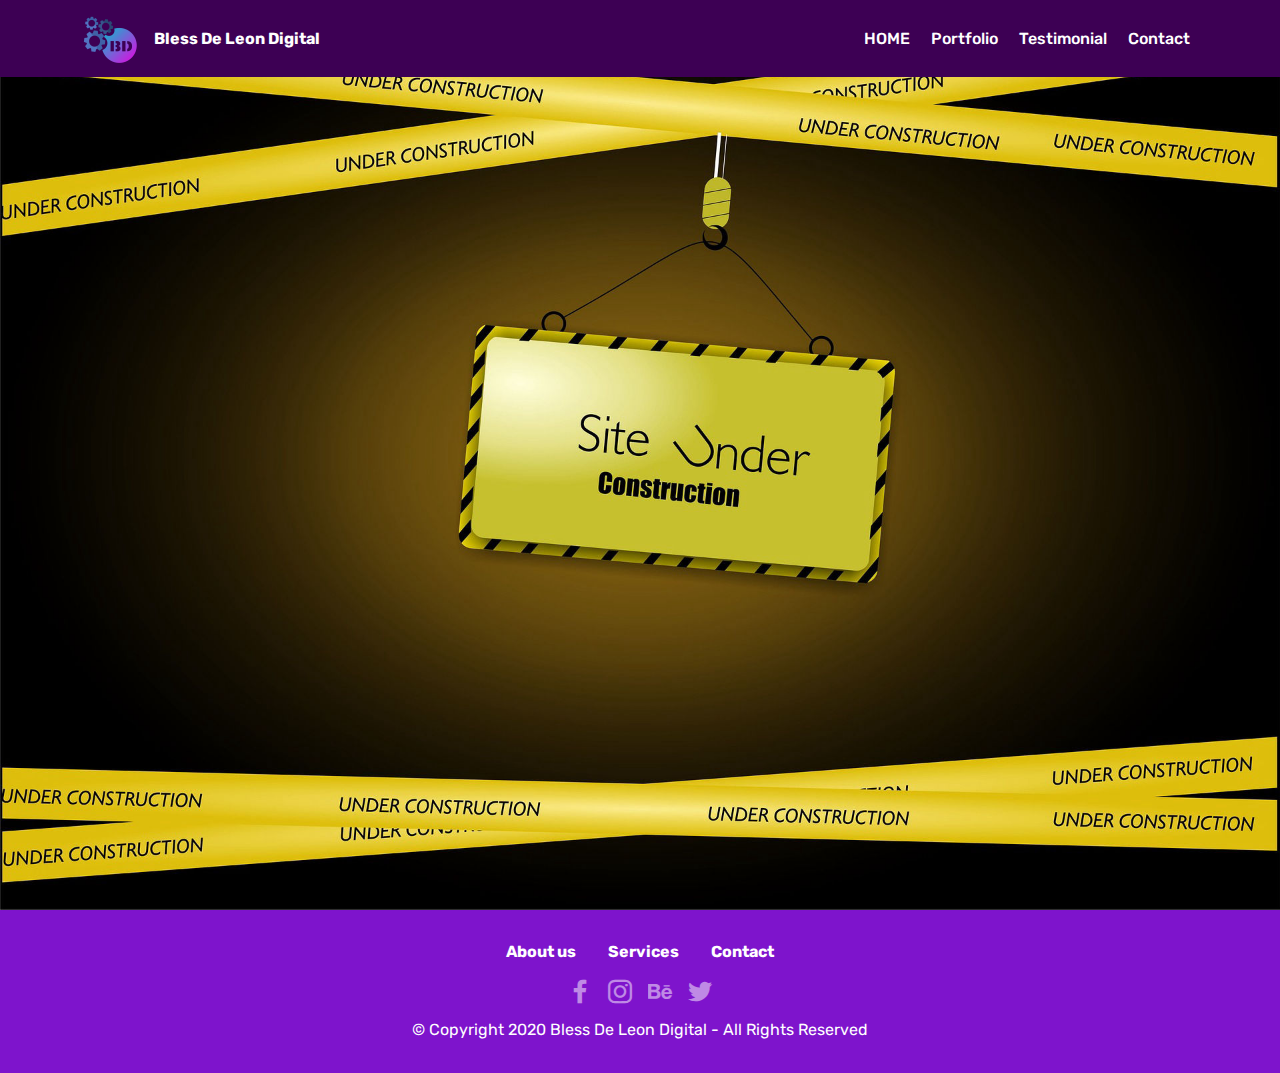
==== page1.html @ befde5fe "create github pages" ====
<!DOCTYPE html>
<html  >
<head>
  <!-- Site made with Mobirise Website Builder v4.12.4, https://mobirise.com -->
  <meta charset="UTF-8">
  <meta http-equiv="X-UA-Compatible" content="IE=edge">
  <meta name="generator" content="Mobirise v4.12.4, mobirise.com">
  <meta name="viewport" content="width=device-width, initial-scale=1, minimum-scale=1">
  <link rel="shortcut icon" href="assets/images/bd-removebg-preview-122x122.png" type="image/x-icon">
  <meta name="description" content="Website Builder Description">
  
  
  <title>Portfolio</title>
  <link rel="stylesheet" href="assets/web/assets/mobirise-icons/mobirise-icons.css">
  <link rel="stylesheet" href="assets/bootstrap/css/bootstrap.min.css">
  <link rel="stylesheet" href="assets/bootstrap/css/bootstrap-grid.min.css">
  <link rel="stylesheet" href="assets/bootstrap/css/bootstrap-reboot.min.css">
  <link rel="stylesheet" href="assets/tether/tether.min.css">
  <link rel="stylesheet" href="assets/dropdown/css/style.css">
  <link rel="stylesheet" href="assets/socicon/css/styles.css">
  <link rel="stylesheet" href="assets/theme/css/style.css">
  <link rel="preload" as="style" href="assets/mobirise/css/mbr-additional.css"><link rel="stylesheet" href="assets/mobirise/css/mbr-additional.css" type="text/css">
  
  
  
</head>
<body>
  <section class="menu cid-sbo96XzSv0" once="menu" id="menu2-g">

    

    <nav class="navbar navbar-expand beta-menu navbar-dropdown align-items-center navbar-fixed-top navbar-toggleable-sm">
        <button class="navbar-toggler navbar-toggler-right" type="button" data-toggle="collapse" data-target="#navbarSupportedContent" aria-controls="navbarSupportedContent" aria-expanded="false" aria-label="Toggle navigation">
            <div class="hamburger">
                <span></span>
                <span></span>
                <span></span>
                <span></span>
            </div>
        </button>
        <div class="menu-logo">
            <div class="navbar-brand">
                <span class="navbar-logo">
                    <a href="index.html">
                        <img src="assets/images/bd-removebg-preview-122x122.png" alt="Mobirise" title="" style="height: 3.8rem;">
                    </a>
                </span>
                <span class="navbar-caption-wrap"><a class="navbar-caption text-white display-4" href="index.html">
                        Bless De Leon Digital</a></span>
            </div>
        </div>
        <div class="collapse navbar-collapse" id="navbarSupportedContent">
            <ul class="navbar-nav nav-dropdown nav-right" data-app-modern-menu="true"><li class="nav-item">
                    <a class="nav-link link text-white display-4" href="index.html">
                        HOME<br></a>
                </li>
                <li class="nav-item"><a class="nav-link link text-white display-4" href="page1.html">
                        Portfolio             </a></li><li class="nav-item"><a class="nav-link link text-white display-4" href="page2.html">
                        Testimonial</a></li><li class="nav-item"><a class="nav-link link text-white display-4" href="index.html#contacts3-8">
                        Contact</a></li></ul>
            
        </div>
    </nav>
</section>

<section class="engine"><a href="https://mobirise.info/p">site templates free download</a></section><section class="cid-sbLqzYF6qo" id="image2-k">

    

    <figure class="mbr-figure">
        <div class="image-block" style="width: 100%;">
            <img src="assets/images/mbr-1920x1365.jpg" alt="Mobirise" title="">
            
        </div>
    </figure>
</section>

<section once="footers" class="cid-sbAxLrMV0X" id="footer7-h">

    

    

    <div class="container">
        <div class="media-container-row align-center mbr-white">
            <div class="row row-links">
                <ul class="foot-menu">
                    
                    
                    
                    
                    
                <li class="foot-menu-item mbr-fonts-style display-7">
                        <a class="text-white mbr-bold" href="#" target="_blank">About us</a>
                    </li><li class="foot-menu-item mbr-fonts-style display-7"><strong>Services</strong></li><li class="foot-menu-item mbr-fonts-style display-7"><strong>Contact</strong></li></ul>
            </div>
            <div class="row social-row">
                <div class="social-list align-right pb-2">
                    
                    
                    
                    
                    
                                    <div class="soc-item">
                        <a href="https://twitter.com/mobirise" target="_blank">
                            <span class="mbr-iconfont mbr-iconfont-social socicon-facebook socicon"></span>
                        </a>
                    </div><div class="soc-item">
                        <a href="https://www.facebook.com/pages/Mobirise/1616226671953247" target="_blank">
                            <span class="mbr-iconfont mbr-iconfont-social socicon-instagram socicon"></span>
                        </a>
                    </div><div class="soc-item">
                        <a href="https://www.youtube.com/c/mobirise" target="_blank">
                            <span class="mbr-iconfont mbr-iconfont-social socicon-behance socicon"></span>
                        </a>
                    </div><div class="soc-item">
                        <a href="https://instagram.com/mobirise" target="_blank">
                            <span class="mbr-iconfont mbr-iconfont-social socicon-twitter socicon"></span>
                        </a>
                    </div></div>
            </div>
            <div class="row row-copirayt">
                <p class="mbr-text mb-0 mbr-fonts-style mbr-white align-center display-7">
                    © Copyright 2020 Bless De Leon Digital - All Rights Reserved
                </p>
            </div>
        </div>
    </div>
</section>


  <script src="assets/web/assets/jquery/jquery.min.js"></script>
  <script src="assets/popper/popper.min.js"></script>
  <script src="assets/bootstrap/js/bootstrap.min.js"></script>
  <script src="assets/tether/tether.min.js"></script>
  <script src="assets/smoothscroll/smooth-scroll.js"></script>
  <script src="assets/dropdown/js/nav-dropdown.js"></script>
  <script src="assets/dropdown/js/navbar-dropdown.js"></script>
  <script src="assets/touchswipe/jquery.touch-swipe.min.js"></script>
  <script src="assets/theme/js/script.js"></script>
  
  
</body>
</html>
---- assets/web/assets/mobirise-icons/mobirise-icons.css ----
@font-face {
  font-family: 'MobiriseIcons';
  src:  url('mobirise-icons.eot?spat4u');
  src:  url('mobirise-icons.eot?spat4u#iefix') format('embedded-opentype'),
    url('mobirise-icons.ttf?spat4u') format('truetype'),
    url('mobirise-icons.woff?spat4u') format('woff'),
    url('mobirise-icons.svg?spat4u#MobiriseIcons') format('svg');
  font-weight: normal;
  font-style: normal;
  font-display: swap;
}

[class^="mbri-"], [class*=" mbri-"] {
  /* use !important to prevent issues with browser extensions that change fonts */
  font-family: MobiriseIcons !important;
  speak: none;
  font-style: normal;
  font-weight: normal;
  font-variant: normal;
  text-transform: none;
  line-height: 1;

  /* Better Font Rendering =========== */
  -webkit-font-smoothing: antialiased;
  -moz-osx-font-smoothing: grayscale;
}

.mbri-add-submenu:before {
  content: "\e900";
}
.mbri-alert:before {
  content: "\e901";
}
.mbri-align-center:before {
  content: "\e902";
}
.mbri-align-justify:before {
  content: "\e903";
}
.mbri-align-left:before {
  content: "\e904";
}
.mbri-align-right:before {
  content: "\e905";
}
.mbri-android:before {
  content: "\e906";
}
.mbri-apple:before {
  content: "\e907";
}
.mbri-arrow-down:before {
  content: "\e908";
}
.mbri-arrow-next:before {
  content: "\e909";
}
.mbri-arrow-prev:before {
  content: "\e90a";
}
.mbri-arrow-up:before {
  content: "\e90b";
}
.mbri-bold:before {
  content: "\e90c";
}
.mbri-bookmark:before {
  content: "\e90d";
}
.mbri-bootstrap:before {
  content: "\e90e";
}
.mbri-briefcase:before {
  content: "\e90f";
}
.mbri-browse:before {
  content: "\e910";
}
.mbri-bulleted-list:before {
  content: "\e911";
}
.mbri-calendar:before {
  content: "\e912";
}
.mbri-camera:before {
  content: "\e913";
}
.mbri-cart-add:before {
  content: "\e914";
}
.mbri-cart-full:before {
  content: "\e915";
}
.mbri-cash:before {
  content: "\e916";
}
.mbri-change-style:before {
  content: "\e917";
}
.mbri-chat:before {
  content: "\e918";
}
.mbri-clock:before {
  content: "\e919";
}
.mbri-close:before {
  content: "\e91a";
}
.mbri-cloud:before {
  content: "\e91b";
}
.mbri-code:before {
  content: "\e91c";
}
.mbri-contact-form:before {
  content: "\e91d";
}
.mbri-credit-card:before {
  content: "\e91e";
}
.mbri-cursor-click:before {
  content: "\e91f";
}
.mbri-cust-feedback:before {
  content: "\e920";
}
.mbri-database:before {
  content: "\e921";
}
.mbri-delivery:before {
  content: "\e922";
}
.mbri-desktop:before {
  content: "\e923";
}
.mbri-devices:before {
  content: "\e924";
}
.mbri-down:before {
  content: "\e925";
}
.mbri-download:before {
  content: "\e989";
}
.mbri-drag-n-drop:before {
  content: "\e927";
}
.mbri-drag-n-drop2:before {
  content: "\e928";
}
.mbri-edit:before {
  content: "\e929";
}
.mbri-edit2:before {
  content: "\e92a";
}
.mbri-error:before {
  content: "\e92b";
}
.mbri-extension:before {
  content: "\e92c";
}
.mbri-features:before {
  content: "\e92d";
}
.mbri-file:before {
  content: "\e92e";
}
.mbri-flag:before {
  content: "\e92f";
}
.mbri-folder:before {
  content: "\e930";
}
.mbri-gift:before {
  content: "\e931";
}
.mbri-github:before {
  content: "\e932";
}
.mbri-globe:before {
  content: "\e933";
}
.mbri-globe-2:before {
  content: "\e934";
}
.mbri-growing-chart:before {
  content: "\e935";
}
.mbri-hearth:before {
  content: "\e936";
}
.mbri-help:before {
  content: "\e937";
}
.mbri-home:before {
  content: "\e938";
}
.mbri-hot-cup:before {
  content: "\e939";
}
.mbri-idea:before {
  content: "\e93a";
}
.mbri-image-gallery:before {
  content: "\e93b";
}
.mbri-image-slider:before {
  content: "\e93c";
}
.mbri-info:before {
  content: "\e93d";
}
.mbri-italic:before {
  content: "\e93e";
}
.mbri-key:before {
  content: "\e93f";
}
.mbri-laptop:before {
  content: "\e940";
}
.mbri-layers:before {
  content: "\e941";
}
.mbri-left-right:before {
  content: "\e942";
}
.mbri-left:before {
  content: "\e943";
}
.mbri-letter:before {
  content: "\e944";
}
.mbri-like:before {
  content: "\e945";
}
.mbri-link:before {
  content: "\e946";
}
.mbri-lock:before {
  content: "\e947";
}
.mbri-login:before {
  content: "\e948";
}
.mbri-logout:before {
  content: "\e949";
}
.mbri-magic-stick:before {
  content: "\e94a";
}
.mbri-map-pin:before {
  content: "\e94b";
}
.mbri-menu:before {
  content: "\e94c";
}
.mbri-mobile:before {
  content: "\e94d";
}
.mbri-mobile2:before {
  content: "\e94e";
}
.mbri-mobirise:before {
  content: "\e94f";
}
.mbri-more-horizontal:before {
  content: "\e950";
}
.mbri-more-vertical:before {
  content: "\e951";
}
.mbri-music:before {
  content: "\e952";
}
.mbri-new-file:before {
  content: "\e953";
}
.mbri-numbered-list:before {
  content: "\e954";
}
.mbri-opened-folder:before {
  content: "\e955";
}
.mbri-pages:before {
  content: "\e956";
}
.mbri-paper-plane:before {
  content: "\e957";
}
.mbri-paperclip:before {
  content: "\e958";
}
.mbri-photo:before {
  content: "\e959";
}
.mbri-photos:before {
  content: "\e95a";
}
.mbri-pin:before {
  content: "\e95b";
}
.mbri-play:before {
  content: "\e95c";
}
.mbri-plus:before {
  content: "\e95d";
}
.mbri-preview:before {
  content: "\e95e";
}
.mbri-print:before {
  content: "\e95f";
}
.mbri-protect:before {
  content: "\e960";
}
.mbri-question:before {
  content: "\e961";
}
.mbri-quote-left:before {
  content: "\e962";
}
.mbri-quote-right:before {
  content: "\e963";
}
.mbri-refresh:before {
  content: "\e964";
}
.mbri-responsive:before {
  content: "\e965";
}
.mbri-right:before {
  content: "\e966";
}
.mbri-rocket:before {
  content: "\e967";
}
.mbri-sad-face:before {
  content: "\e968";
}
.mbri-sale:before {
  content: "\e969";
}
.mbri-save:before {
  content: "\e96a";
}
.mbri-search:before {
  content: "\e96b";
}
.mbri-setting:before {
  content: "\e96c";
}
.mbri-setting2:before {
  content: "\e96d";
}
.mbri-setting3:before {
  content: "\e96e";
}
.mbri-share:before {
  content: "\e96f";
}
.mbri-shopping-bag:before {
  content: "\e970";
}
.mbri-shopping-basket:before {
  content: "\e971";
}
.mbri-shopping-cart:before {
  content: "\e972";
}
.mbri-sites:before {
  content: "\e973";
}
.mbri-smile-face:before {
  content: "\e974";
}
.mbri-speed:before {
  content: "\e975";
}
.mbri-star:before {
  content: "\e976";
}
.mbri-success:before {
  content: "\e977";
}
.mbri-sun:before {
  content: "\e978";
}
.mbri-sun2:before {
  content: "\e979";
}
.mbri-tablet:before {
  content: "\e97a";
}
.mbri-tablet-vertical:before {
  content: "\e97b";
}
.mbri-target:before {
  content: "\e97c";
}
.mbri-timer:before {
  content: "\e97d";
}
.mbri-to-ftp:before {
  content: "\e97e";
}
.mbri-to-local-drive:before {
  content: "\e97f";
}
.mbri-touch-swipe:before {
  content: "\e980";
}
.mbri-touch:before {
  content: "\e981";
}
.mbri-trash:before {
  content: "\e982";
}
.mbri-underline:before {
  content: "\e983";
}
.mbri-unlink:before {
  content: "\e984";
}
.mbri-unlock:before {
  content: "\e985";
}
.mbri-up-down:before {
  content: "\e986";
}
.mbri-up:before {
  content: "\e987";
}
.mbri-update:before {
  content: "\e988";
}
.mbri-upload:before {
 content: "\e926"; 
}
.mbri-user:before {
  content: "\e98a";
}
.mbri-user2:before {
  content: "\e98b";
}
.mbri-users:before {
  content: "\e98c";
}
.mbri-video:before {
  content: "\e98d";
}
.mbri-video-play:before {
  content: "\e98e";
}
.mbri-watch:before {
  content: "\e98f";
}
.mbri-website-theme:before {
  content: "\e990";
}
.mbri-wifi:before {
  content: "\e991";
}
.mbri-windows:before {
  content: "\e992";
}
.mbri-zoom-out:before {
  content: "\e993";
}
.mbri-redo:before {
  content: "\e994";
}
.mbri-undo:before {
  content: "\e995";
}
---- assets/dropdown/css/style.css ----
.navbar-dropdown {
  left: 0;
  padding: 0;
  position: absolute;
  right: 0;
  top: 0;
  transition: all 0.45s ease;
  z-index: 1030;
  background: #282828; }
  .navbar-dropdown .navbar-logo {
    margin-right: 0.8rem;
    transition: margin 0.3s ease-in-out;
    vertical-align: middle; }
    .navbar-dropdown .navbar-logo img {
      height: 3.125rem;
      transition: all 0.3s ease-in-out; }
    .navbar-dropdown .navbar-logo.mbr-iconfont {
      font-size: 3.125rem;
      line-height: 3.125rem; }
  .navbar-dropdown .navbar-caption {
    font-weight: 700;
    white-space: normal;
    vertical-align: -4px;
    line-height: 3.125rem !important; }
    .navbar-dropdown .navbar-caption, .navbar-dropdown .navbar-caption:hover {
      color: inherit;
      text-decoration: none; }
  .navbar-dropdown .mbr-iconfont + .navbar-caption {
    vertical-align: -1px; }
  .navbar-dropdown.navbar-fixed-top {
    position: fixed; }
  .navbar-dropdown .navbar-brand span {
    vertical-align: -4px; }
  .navbar-dropdown.bg-color.transparent {
    background: none; }
  .navbar-dropdown.navbar-short .navbar-brand {
    padding: 0.625rem 0; }
    .navbar-dropdown.navbar-short .navbar-brand span {
      vertical-align: -1px; }
  .navbar-dropdown.navbar-short .navbar-caption {
    line-height: 2.375rem !important;
    vertical-align: -2px; }
  .navbar-dropdown.navbar-short .navbar-logo {
    margin-right: 0.5rem; }
    .navbar-dropdown.navbar-short .navbar-logo img {
      height: 2.375rem; }
    .navbar-dropdown.navbar-short .navbar-logo.mbr-iconfont {
      font-size: 2.375rem;
      line-height: 2.375rem; }
  .navbar-dropdown.navbar-short .mbr-table-cell {
    height: 3.625rem; }
  .navbar-dropdown .navbar-close {
    left: 0.6875rem;
    position: fixed;
    top: 0.75rem;
    z-index: 1000; }
  .navbar-dropdown .hamburger-icon {
    content: "";
    display: inline-block;
    vertical-align: middle;
    width: 16px;
    -webkit-box-shadow: 0 -6px 0 1px #282828,0 0 0 1px #282828,0 6px 0 1px #282828;
    -moz-box-shadow: 0 -6px 0 1px #282828,0 0 0 1px #282828,0 6px 0 1px #282828;
    box-shadow: 0 -6px 0 1px #282828,0 0 0 1px #282828,0 6px 0 1px #282828; }

.dropdown-menu .dropdown-toggle[data-toggle="dropdown-submenu"]::after {
  border-bottom: 0.35em solid transparent;
  border-left: 0.35em solid;
  border-right: 0;
  border-top: 0.35em solid transparent;
  margin-left: 0.3rem; }

.dropdown-menu .dropdown-item:focus {
  outline: 0; }

.nav-dropdown {
  font-size: 0.75rem;
  font-weight: 500;
  height: auto !important; }
  .nav-dropdown .nav-btn {
    padding-left: 1rem; }
  .nav-dropdown .link {
    margin: .667em 1.667em;
    font-weight: 500;
    padding: 0;
    transition: color .2s ease-in-out; }
    .nav-dropdown .link.dropdown-toggle {
      margin-right: 2.583em; }
      .nav-dropdown .link.dropdown-toggle::after {
        margin-left: .25rem;
        border-top: 0.35em solid;
        border-right: 0.35em solid transparent;
        border-left: 0.35em solid transparent;
        border-bottom: 0; }
      .nav-dropdown .link.dropdown-toggle[aria-expanded="true"] {
        margin: 0;
        padding: 0.667em 3.263em  0.667em 1.667em; }
  .nav-dropdown .link::after,
  .nav-dropdown .dropdown-item::after {
    color: inherit; }
  .nav-dropdown .btn {
    font-size: 0.75rem;
    font-weight: 700;
    letter-spacing: 0;
    margin-bottom: 0;
    padding-left: 1.25rem;
    padding-right: 1.25rem; }
  .nav-dropdown .dropdown-menu {
    border-radius: 0;
    border: 0;
    left: 0;
    margin: 0;
    padding-bottom: 1.25rem;
    padding-top: 1.25rem;
    position: relative; }
  .nav-dropdown .dropdown-submenu {
    margin-left: 0.125rem;
    top: 0; }
  .nav-dropdown .dropdown-item {
    font-weight: 500;
    line-height: 2;
    padding: 0.3846em 4.615em 0.3846em 1.5385em;
    position: relative;
    transition: color .2s ease-in-out, background-color .2s ease-in-out; }
    .nav-dropdown .dropdown-item::after {
      margin-top: -0.3077em;
      position: absolute;
      right: 1.1538em;
      top: 50%; }
    .nav-dropdown .dropdown-item:focus, .nav-dropdown .dropdown-item:hover {
      background: none; }

@media (max-width: 767px) {
  .nav-dropdown.navbar-toggleable-sm {
    bottom: 0;
    display: none;
    left: 0;
    overflow-x: hidden;
    position: fixed;
    top: 0;
    transform: translateX(-100%);
    -ms-transform: translateX(-100%);
    -webkit-transform: translateX(-100%);
    width: 18.75rem;
    z-index: 999; } }
.nav-dropdown.navbar-toggleable-xl {
  bottom: 0;
  display: none;
  left: 0;
  overflow-x: hidden;
  position: fixed;
  top: 0;
  transform: translateX(-100%);
  -ms-transform: translateX(-100%);
  -webkit-transform: translateX(-100%);
  width: 18.75rem;
  z-index: 999; }

.nav-dropdown-sm {
  display: block !important;
  overflow-x: hidden;
  overflow: auto;
  padding-top: 3.875rem; }
  .nav-dropdown-sm::after {
    content: "";
    display: block;
    height: 3rem;
    width: 100%; }
  .nav-dropdown-sm.collapse.in ~ .navbar-close {
    display: block !important; }
  .nav-dropdown-sm.collapsing, .nav-dropdown-sm.collapse.in {
    transform: translateX(0);
    -ms-transform: translateX(0);
    -webkit-transform: translateX(0);
    transition: all 0.25s ease-out;
    -webkit-transition: all 0.25s ease-out;
    background: #282828; }
  .nav-dropdown-sm.collapsing[aria-expanded="false"] {
    transform: translateX(-100%);
    -ms-transform: translateX(-100%);
    -webkit-transform: translateX(-100%); }
  .nav-dropdown-sm .nav-item {
    display: block;
    margin-left: 0 !important;
    padding-left: 0; }
  .nav-dropdown-sm .link,
  .nav-dropdown-sm .dropdown-item {
    border-top: 1px dotted rgba(255, 255, 255, 0.1);
    font-size: 0.8125rem;
    line-height: 1.6;
    margin: 0 !important;
    padding: 0.875rem 2.4rem 0.875rem 1.5625rem !important;
    position: relative;
    white-space: normal; }
    .nav-dropdown-sm .link:focus, .nav-dropdown-sm .link:hover,
    .nav-dropdown-sm .dropdown-item:focus,
    .nav-dropdown-sm .dropdown-item:hover {
      background: rgba(0, 0, 0, 0.2) !important;
      color: #c0a375; }
  .nav-dropdown-sm .nav-btn {
    position: relative;
    padding: 1.5625rem 1.5625rem 0 1.5625rem; }
    .nav-dropdown-sm .nav-btn::before {
      border-top: 1px dotted rgba(255, 255, 255, 0.1);
      content: "";
      left: 0;
      position: absolute;
      top: 0;
      width: 100%; }
    .nav-dropdown-sm .nav-btn + .nav-btn {
      padding-top: 0.625rem; }
      .nav-dropdown-sm .nav-btn + .nav-btn::before {
        display: none; }
  .nav-dropdown-sm .btn {
    padding: 0.625rem 0; }
  .nav-dropdown-sm .dropdown-toggle[data-toggle="dropdown-submenu"]::after {
    margin-left: .25rem;
    border-top: 0.35em solid;
    border-right: 0.35em solid transparent;
    border-left: 0.35em solid transparent;
    border-bottom: 0; }
  .nav-dropdown-sm .dropdown-toggle[data-toggle="dropdown-submenu"][aria-expanded="true"]::after {
    border-top: 0;
    border-right: 0.35em solid transparent;
    border-left: 0.35em solid transparent;
    border-bottom: 0.35em solid; }
  .nav-dropdown-sm .dropdown-menu {
    margin: 0;
    padding: 0;
    position: relative;
    top: 0;
    left: 0;
    width: 100%;
    border: 0;
    float: none;
    border-radius: 0;
    background: none; }
  .nav-dropdown-sm .dropdown-submenu {
    left: 100%;
    margin-left: 0.125rem;
    margin-top: -1.25rem;
    top: 0; }

.navbar-toggleable-sm .nav-dropdown .dropdown-menu {
  position: absolute; }

.navbar-toggleable-sm .nav-dropdown .dropdown-submenu {
  left: 100%;
  margin-left: 0.125rem;
  margin-top: -1.25rem;
  top: 0; }

.navbar-toggleable-sm.opened .nav-dropdown .dropdown-menu {
  position: relative; }

.navbar-toggleable-sm.opened .nav-dropdown .dropdown-submenu {
  left: 0;
  margin-left: 00rem;
  margin-top: 0rem;
  top: 0; }

.is-builder .nav-dropdown.collapsing {
  transition: none !important; }

/*# sourceMappingURL=style.css.map */
---- assets/socicon/css/styles.css ----
@charset "UTF-8";

@font-face {
  font-family: 'Socicon';
  src:  url('../fonts/socicon.eot');
  src:  url('../fonts/socicon.eot?#iefix') format('embedded-opentype'),
    url('../fonts/socicon.woff2') format('woff2'),
    url('../fonts/socicon.ttf') format('truetype'),
    url('../fonts/socicon.woff') format('woff'),
    url('../fonts/socicon.svg#socicon') format('svg');
  font-weight: normal;
  font-style: normal;
}

[data-icon]:before {
  font-family: "socicon" !important;
  content: attr(data-icon);
  font-style: normal !important;
  font-weight: normal !important;
  font-variant: normal !important;
  text-transform: none !important;
  speak: none;
  line-height: 1;
  -webkit-font-smoothing: antialiased;
  -moz-osx-font-smoothing: grayscale;
}

[class^="socicon-"], [class*=" socicon-"] {
  /* use !important to prevent issues with browser extensions that change fonts */
  font-family: 'Socicon' !important;
  speak: none;
  font-style: normal;
  font-weight: normal;
  font-variant: normal;
  text-transform: none;
  line-height: 1;

  /* Better Font Rendering =========== */
  -webkit-font-smoothing: antialiased;
  -moz-osx-font-smoothing: grayscale;
}

.socicon-eitaa:before {
  content: "\e97c";
}
.socicon-soroush:before {
  content: "\e97d";
}
.socicon-bale:before {
  content: "\e97e";
}
.socicon-zazzle:before {
  content: "\e97b";
}
.socicon-society6:before {
  content: "\e97a";
}
.socicon-redbubble:before {
  content: "\e979";
}
.socicon-avvo:before {
  content: "\e978";
}
.socicon-stitcher:before {
  content: "\e977";
}
.socicon-googlehangouts:before {
  content: "\e974";
}
.socicon-dlive:before {
  content: "\e975";
}
.socicon-vsco:before {
  content: "\e976";
}
.socicon-flipboard:before {
  content: "\e973";
}
.socicon-ubuntu:before {
  content: "\e958";
}
.socicon-artstation:before {
  content: "\e959";
}
.socicon-invision:before {
  content: "\e95a";
}
.socicon-torial:before {
  content: "\e95b";
}
.socicon-collectorz:before {
  content: "\e95c";
}
.socicon-seenthis:before {
  content: "\e95d";
}
.socicon-googleplaymusic:before {
  content: "\e95e";
}
.socicon-debian:before {
  content: "\e95f";
}
.socicon-filmfreeway:before {
  content: "\e960";
}
.socicon-gnome:before {
  content: "\e961";
}
.socicon-itchio:before {
  content: "\e962";
}
.socicon-jamendo:before {
  content: "\e963";
}
.socicon-mix:before {
  content: "\e964";
}
.socicon-sharepoint:before {
  content: "\e965";
}
.socicon-tinder:before {
  content: "\e966";
}
.socicon-windguru:before {
  content: "\e967";
}
.socicon-cdbaby:before {
  content: "\e968";
}
.socicon-elementaryos:before {
  content: "\e969";
}
.socicon-stage32:before {
  content: "\e96a";
}
.socicon-tiktok:before {
  content: "\e96b";
}
.socicon-gitter:before {
  content: "\e96c";
}
.socicon-letterboxd:before {
  content: "\e96d";
}
.socicon-threema:before {
  content: "\e96e";
}
.socicon-splice:before {
  content: "\e96f";
}
.socicon-metapop:before {
  content: "\e970";
}
.socicon-naver:before {
  content: "\e971";
}
.socicon-remote:before {
  content: "\e972";
}
.socicon-internet:before {
  content: "\e957";
}
.socicon-moddb:before {
  content: "\e94b";
}
.socicon-indiedb:before {
  content: "\e94c";
}
.socicon-traxsource:before {
  content: "\e94d";
}
.socicon-gamefor:before {
  content: "\e94e";
}
.socicon-pixiv:before {
  content: "\e94f";
}
.socicon-myanimelist:before {
  content: "\e950";
}
.socicon-blackberry:before {
  content: "\e951";
}
.socicon-wickr:before {
  content: "\e952";
}
.socicon-spip:before {
  content: "\e953";
}
.socicon-napster:before {
  content: "\e954";
}
.socicon-beatport:before {
  content: "\e955";
}
.socicon-hackerone:before {
  content: "\e956";
}
.socicon-hackernews:before {
  content: "\e946";
}
.socicon-smashwords:before {
  content: "\e947";
}
.socicon-kobo:before {
  content: "\e948";
}
.socicon-bookbub:before {
  content: "\e949";
}
.socicon-mailru:before {
  content: "\e94a";
}
.socicon-gitlab:before {
  content: "\e945";
}
.socicon-instructables:before {
  content: "\e944";
}
.socicon-portfolio:before {
  content: "\e943";
}
.socicon-codered:before {
  content: "\e940";
}
.socicon-origin:before {
  content: "\e941";
}
.socicon-nextdoor:before {
  content: "\e942";
}
.socicon-udemy:before {
  content: "\e93f";
}
.socicon-livemaster:before {
  content: "\e93e";
}
.socicon-crunchbase:before {
  content: "\e93b";
}
.socicon-homefy:before {
  content: "\e93c";
}
.socicon-calendly:before {
  content: "\e93d";
}
.socicon-realtor:before {
  content: "\e90f";
}
.socicon-tidal:before {
  content: "\e910";
}
.socicon-qobuz:before {
  content: "\e911";
}
.socicon-natgeo:before {
  content: "\e912";
}
.socicon-mastodon:before {
  content: "\e913";
}
.socicon-unsplash:before {
  content: "\e914";
}
.socicon-homeadvisor:before {
  content: "\e915";
}
.socicon-angieslist:before {
  content: "\e916";
}
.socicon-codepen:before {
  content: "\e917";
}
.socicon-slack:before {
  content: "\e918";
}
.socicon-openaigym:before {
  content: "\e919";
}
.socicon-logmein:before {
  content: "\e91a";
}
.socicon-fiverr:before {
  content: "\e91b";
}
.socicon-gotomeeting:before {
  content: "\e91c";
}
.socicon-aliexpress:before {
  content: "\e91d";
}
.socicon-guru:before {
  content: "\e91e";
}
.socicon-appstore:before {
  content: "\e91f";
}
.socicon-homes:before {
  content: "\e920";
}
.socicon-zoom:before {
  content: "\e921";
}
.socicon-alibaba:before {
  content: "\e922";
}
.socicon-craigslist:before {
  content: "\e923";
}
.socicon-wix:before {
  content: "\e924";
}
.socicon-redfin:before {
  content: "\e925";
}
.socicon-googlecalendar:before {
  content: "\e926";
}
.socicon-shopify:before {
  content: "\e927";
}
.socicon-freelancer:before {
  content: "\e928";
}
.socicon-seedrs:before {
  content: "\e929";
}
.socicon-bing:before {
  content: "\e92a";
}
.socicon-doodle:before {
  content: "\e92b";
}
.socicon-bonanza:before {
  content: "\e92c";
}
.socicon-squarespace:before {
  content: "\e92d";
}
.socicon-toptal:before {
  content: "\e92e";
}
.socicon-gust:before {
  content: "\e92f";
}
.socicon-ask:before {
  content: "\e930";
}
.socicon-trulia:before {
  content: "\e931";
}
.socicon-loomly:before {
  content: "\e932";
}
.socicon-ghost:before {
  content: "\e933";
}
.socicon-upwork:before {
  content: "\e934";
}
.socicon-fundable:before {
  content: "\e935";
}
.socicon-booking:before {
  content: "\e936";
}
.socicon-googlemaps:before {
  content: "\e937";
}
.socicon-zillow:before {
  content: "\e938";
}
.socicon-niconico:before {
  content: "\e939";
}
.socicon-toneden:before {
  content: "\e93a";
}
.socicon-augment:before {
  content: "\e908";
}
.socicon-bitbucket:before {
  content: "\e909";
}
.socicon-fyuse:before {
  content: "\e90a";
}
.socicon-yt-gaming:before {
  content: "\e90b";
}
.socicon-sketchfab:before {
  content: "\e90c";
}
.socicon-mobcrush:before {
  content: "\e90d";
}
.socicon-microsoft:before {
  content: "\e90e";
}
.socicon-pandora:before {
  content: "\e907";
}
.socicon-messenger:before {
  content: "\e906";
}
.socicon-gamewisp:before {
  content: "\e905";
}
.socicon-bloglovin:before {
  content: "\e904";
}
.socicon-tunein:before {
  content: "\e903";
}
.socicon-gamejolt:before {
  content: "\e901";
}
.socicon-trello:before {
  content: "\e902";
}
.socicon-spreadshirt:before {
  content: "\e900";
}
.socicon-500px:before {
  content: "\e000";
}
.socicon-8tracks:before {
  content: "\e001";
}
.socicon-airbnb:before {
  content: "\e002";
}
.socicon-alliance:before {
  content: "\e003";
}
.socicon-amazon:before {
  content: "\e004";
}
.socicon-amplement:before {
  content: "\e005";
}
.socicon-android:before {
  content: "\e006";
}
.socicon-angellist:before {
  content: "\e007";
}
.socicon-apple:before {
  content: "\e008";
}
.socicon-appnet:before {
  content: "\e009";
}
.socicon-baidu:before {
  content: "\e00a";
}
.socicon-bandcamp:before {
  content: "\e00b";
}
.socicon-battlenet:before {
  content: "\e00c";
}
.socicon-mixer:before {
  content: "\e00d";
}
.socicon-bebee:before {
  content: "\e00e";
}
.socicon-bebo:before {
  content: "\e00f";
}
.socicon-behance:before {
  content: "\e010";
}
.socicon-blizzard:before {
  content: "\e011";
}
.socicon-blogger:before {
  content: "\e012";
}
.socicon-buffer:before {
  content: "\e013";
}
.socicon-chrome:before {
  content: "\e014";
}
.socicon-coderwall:before {
  content: "\e015";
}
.socicon-curse:before {
  content: "\e016";
}
.socicon-dailymotion:before {
  content: "\e017";
}
.socicon-deezer:before {
  content: "\e018";
}
.socicon-delicious:before {
  content: "\e019";
}
.socicon-deviantart:before {
  content: "\e01a";
}
.socicon-diablo:before {
  content: "\e01b";
}
.socicon-digg:before {
  content: "\e01c";
}
.socicon-discord:before {
  content: "\e01d";
}
.socicon-disqus:before {
  content: "\e01e";
}
.socicon-douban:before {
  content: "\e01f";
}
.socicon-draugiem:before {
  content: "\e020";
}
.socicon-dribbble:before {
  content: "\e021";
}
.socicon-drupal:before {
  content: "\e022";
}
.socicon-ebay:before {
  content: "\e023";
}
.socicon-ello:before {
  content: "\e024";
}
.socicon-endomodo:before {
  content: "\e025";
}
.socicon-envato:before {
  content: "\e026";
}
.socicon-etsy:before {
  content: "\e027";
}
.socicon-facebook:before {
  content: "\e028";
}
.socicon-feedburner:before {
  content: "\e029";
}
.socicon-filmweb:before {
  content: "\e02a";
}
.socicon-firefox:before {
  content: "\e02b";
}
.socicon-flattr:before {
  content: "\e02c";
}
.socicon-flickr:before {
  content: "\e02d";
}
.socicon-formulr:before {
  content: "\e02e";
}
.socicon-forrst:before {
  content: "\e02f";
}
.socicon-foursquare:before {
  content: "\e030";
}
.socicon-friendfeed:before {
  content: "\e031";
}
.socicon-github:before {
  content: "\e032";
}
.socicon-goodreads:before {
  content: "\e033";
}
.socicon-google:before {
  content: "\e034";
}
.socicon-googlescholar:before {
  content: "\e035";
}
.socicon-googlegroups:before {
  content: "\e036";
}
.socicon-googlephotos:before {
  content: "\e037";
}
.socicon-googleplus:before {
  content: "\e038";
}
.socicon-grooveshark:before {
  content: "\e039";
}
.socicon-hackerrank:before {
  content: "\e03a";
}
.socicon-hearthstone:before {
  content: "\e03b";
}
.socicon-hellocoton:before {
  content: "\e03c";
}
.socicon-heroes:before {
  content: "\e03d";
}
.socicon-smashcast:before {
  content: "\e03e";
}
.socicon-horde:before {
  content: "\e03f";
}
.socicon-houzz:before {
  content: "\e040";
}
.socicon-icq:before {
  content: "\e041";
}
.socicon-identica:before {
  content: "\e042";
}
.socicon-imdb:before {
  content: "\e043";
}
.socicon-instagram:before {
  content: "\e044";
}
.socicon-issuu:before {
  content: "\e045";
}
.socicon-istock:before {
  content: "\e046";
}
.socicon-itunes:before {
  content: "\e047";
}
.socicon-keybase:before {
  content: "\e048";
}
.socicon-lanyrd:before {
  content: "\e049";
}
.socicon-lastfm:before {
  content: "\e04a";
}
.socicon-line:before {
  content: "\e04b";
}
.socicon-linkedin:before {
  content: "\e04c";
}
.socicon-livejournal:before {
  content: "\e04d";
}
.socicon-lyft:before {
  content: "\e04e";
}
.socicon-macos:before {
  content: "\e04f";
}
.socicon-mail:before {
  content: "\e050";
}
.socicon-medium:before {
  content: "\e051";
}
.socicon-meetup:before {
  content: "\e052";
}
.socicon-mixcloud:before {
  content: "\e053";
}
.socicon-modelmayhem:before {
  content: "\e054";
}
.socicon-mumble:before {
  content: "\e055";
}
.socicon-myspace:before {
  content: "\e056";
}
.socicon-newsvine:before {
  content: "\e057";
}
.socicon-nintendo:before {
  content: "\e058";
}
.socicon-npm:before {
  content: "\e059";
}
.socicon-odnoklassniki:before {
  content: "\e05a";
}
.socicon-openid:before {
  content: "\e05b";
}
.socicon-opera:before {
  content: "\e05c";
}
.socicon-outlook:before {
  content: "\e05d";
}
.socicon-overwatch:before {
  content: "\e05e";
}
.socicon-patreon:before {
  content: "\e05f";
}
.socicon-paypal:before {
  content: "\e060";
}
.socicon-periscope:before {
  content: "\e061";
}
.socicon-persona:before {
  content: "\e062";
}
.socicon-pinterest:before {
  content: "\e063";
}
.socicon-play:before {
  content: "\e064";
}
.socicon-player:before {
  content: "\e065";
}
.socicon-playstation:before {
  content: "\e066";
}
.socicon-pocket:before {
  content: "\e067";
}
.socicon-qq:before {
  content: "\e068";
}
.socicon-quora:before {
  content: "\e069";
}
.socicon-raidcall:before {
  content: "\e06a";
}
.socicon-ravelry:before {
  content: "\e06b";
}
.socicon-reddit:before {
  content: "\e06c";
}
.socicon-renren:before {
  content: "\e06d";
}
.socicon-researchgate:before {
  content: "\e06e";
}
.socicon-residentadvisor:before {
  content: "\e06f";
}
.socicon-reverbnation:before {
  content: "\e070";
}
.socicon-rss:before {
  content: "\e071";
}
.socicon-sharethis:before {
  content: "\e072";
}
.socicon-skype:before {
  content: "\e073";
}
.socicon-slideshare:before {
  content: "\e074";
}
.socicon-smugmug:before {
  content: "\e075";
}
.socicon-snapchat:before {
  content: "\e076";
}
.socicon-songkick:before {
  content: "\e077";
}
.socicon-soundcloud:before {
  content: "\e078";
}
.socicon-spotify:before {
  content: "\e079";
}
.socicon-stackexchange:before {
  content: "\e07a";
}
.socicon-stackoverflow:before {
  content: "\e07b";
}
.socicon-starcraft:before {
  content: "\e07c";
}
.socicon-stayfriends:before {
  content: "\e07d";
}
.socicon-steam:before {
  content: "\e07e";
}
.socicon-storehouse:before {
  content: "\e07f";
}
.socicon-strava:before {
  content: "\e080";
}
.socicon-streamjar:before {
  content: "\e081";
}
.socicon-stumbleupon:before {
  content: "\e082";
}
.socicon-swarm:before {
  content: "\e083";
}
.socicon-teamspeak:before {
  content: "\e084";
}
.socicon-teamviewer:before {
  content: "\e085";
}
.socicon-technorati:before {
  content: "\e086";
}
.socicon-telegram:before {
  content: "\e087";
}
.socicon-tripadvisor:before {
  content: "\e088";
}
.socicon-tripit:before {
  content: "\e089";
}
.socicon-triplej:before {
  content: "\e08a";
}
.socicon-tumblr:before {
  content: "\e08b";
}
.socicon-twitch:before {
  content: "\e08c";
}
.socicon-twitter:before {
  content: "\e08d";
}
.socicon-uber:before {
  content: "\e08e";
}
.socicon-ventrilo:before {
  content: "\e08f";
}
.socicon-viadeo:before {
  content: "\e090";
}
.socicon-viber:before {
  content: "\e091";
}
.socicon-viewbug:before {
  content: "\e092";
}
.socicon-vimeo:before {
  content: "\e093";
}
.socicon-vine:before {
  content: "\e094";
}
.socicon-vkontakte:before {
  content: "\e095";
}
.socicon-warcraft:before {
  content: "\e096";
}
.socicon-wechat:before {
  content: "\e097";
}
.socicon-weibo:before {
  content: "\e098";
}
.socicon-whatsapp:before {
  content: "\e099";
}
.socicon-wikipedia:before {
  content: "\e09a";
}
.socicon-windows:before {
  content: "\e09b";
}
.socicon-wordpress:before {
  content: "\e09c";
}
.socicon-wykop:before {
  content: "\e09d";
}
.socicon-xbox:before {
  content: "\e09e";
}
.socicon-xing:before {
  content: "\e09f";
}
.socicon-yahoo:before {
  content: "\e0a0";
}
.socicon-yammer:before {
  content: "\e0a1";
}
.socicon-yandex:before {
  content: "\e0a2";
}
.socicon-yelp:before {
  content: "\e0a3";
}
.socicon-younow:before {
  content: "\e0a4";
}
.socicon-youtube:before {
  content: "\e0a5";
}
.socicon-zapier:before {
  content: "\e0a6";
}
.socicon-zerply:before {
  content: "\e0a7";
}
.socicon-zomato:before {
  content: "\e0a8";
}
.socicon-zynga:before {
  content: "\e0a9";
}
---- assets/theme/css/style.css ----
/*!
 * Mobirise v4 theme (https://mobirise.com/)
 * Copyright 2017 Mobirise
 */
section {
  background-color: #eeeeee;
}

.form-control:focus {
  box-shadow: none;
}

:focus {
  outline: none;
}

body {
  font-style: normal;
  line-height: 1.5;
}

section,
.container,
.container-fluid {
  position: relative;
  word-wrap: break-word;
}

a.mbr-iconfont:hover {
  text-decoration: none;
}

.article .lead p,
.article .lead ul,
.article .lead ol,
.article .lead pre,
.article .lead blockquote {
  margin-bottom: 0;
}

ul,
ol,
pre,
blockquote {
  margin-bottom: 2.3125rem;
}

pre {
  background: #f4f4f4;
  padding: 10px 24px;
  white-space: pre-wrap;
}

.inactive {
  -webkit-user-select: none;
  -moz-user-select: none;
  -ms-user-select: none;
  user-select: none;
  pointer-events: none;
  -webkit-user-drag: none;
  user-drag: none;
}

.mbr-section__comments .row {
  justify-content: center;
  -webkit-justify-content: center;
}

a {
  font-style: normal;
  font-weight: 400;
  cursor: pointer;
}

a, a:hover {
  text-decoration: none;
}

figure {
  margin-bottom: 0;
}

body {
  color: #232323;
}

h1,
h2,
h3,
h4,
h5,
h6,
.h1,
.h2,
.h3,
.h4,
.h5,
.h6,
.display-1,
.display-2,
.display-3,
.display-4 {
  line-height: 1;
  word-break: break-word;
  word-wrap: break-word;
}

.mbr-section-title {
  font-style: normal;
  line-height: 1.2;
}

.mbr-section-subtitle {
  line-height: 1.3;
}

.mbr-text {
  font-style: normal;
  line-height: 1.6;
}

b,
strong {
  font-weight: bold;
}

blockquote {
  padding: 10px 0 10px 20px;
  position: relative;
  border-left: 2px solid;
  border-color: #ff3366;
}

input:-webkit-autofill, input:-webkit-autofill:hover, input:-webkit-autofill:focus, input:-webkit-autofill:active {
  transition-delay: 9999s;
  transition-property: background-color, color;
}

textarea[type='hidden'] {
  display: none;
}

body {
  position: relative;
}

section {
  background-position: 50% 50%;
  background-repeat: no-repeat;
  background-size: cover;
}

section .mbr-background-video,
section .mbr-background-video-preview {
  position: absolute;
  bottom: 0;
  left: 0;
  right: 0;
  top: 0;
}

.hidden {
  visibility: hidden;
}

.mbr-z-index20 {
  z-index: 20;
}

/*! Base colors */
.mbr-white {
  color: #ffffff;
}

.mbr-black {
  color: #000000;
}

.mbr-bg-white {
  background-color: #ffffff;
}

.mbr-bg-black {
  background-color: #000000;
}

/*! Text-aligns */
.align-left {
  text-align: left;
}

.align-center {
  text-align: center;
}

.align-right {
  text-align: right;
}

@media (max-width: 767px) {
  .align-left,
  .align-center,
  .align-right,
  .mbr-section-btn,
  .mbr-section-title {
    text-align: center;
  }
}

/*! Font-weight  */
.mbr-light {
  font-weight: 300;
}

.mbr-regular {
  font-weight: 400;
}

.mbr-semibold {
  font-weight: 500;
}

.mbr-bold {
  font-weight: 700;
}

/*! Media  */
.media-size-item {
  -moz-flex: 1 1 auto;
  -o-flex: 1 1 auto;
  flex: 1 1 auto;
}

.media-content {
  flex-basis: 100%;
}

.media-container-row {
  display: flex;
  flex-direction: row;
  flex-wrap: wrap;
  justify-content: center;
  align-content: center;
  align-items: start;
}

.media-container-row .media-size-item {
  width: 400px;
}

.media-container-column {
  display: flex;
  flex-direction: column;
  flex-wrap: wrap;
  justify-content: center;
  align-content: center;
  align-items: stretch;
}

.media-container-column > * {
  width: 100%;
}

@media (min-width: 992px) {
  .media-container-row {
    flex-wrap: nowrap;
  }
}

figure {
  overflow: hidden;
}

figure[mbr-media-size] {
  transition: width 0.1s;
}

.mbr-figure img,
.mbr-figure iframe {
  display: block;
  width: 100%;
}

.card {
  background-color: transparent;
  border: none;
}

.card-box {
  width: 100%;
}

.card-img {
  text-align: center;
  flex-shrink: 0;
  -webkit-flex-shrink: 0;
}

.media {
  max-width: 100%;
  margin: 0 auto;
}

.mbr-figure {
  -ms-grid-row-align: center;
  align-self: center;
}

.media-container > div {
  max-width: 100%;
}

.mbr-figure img,
.card-img img {
  width: 100%;
}

@media (max-width: 991px) {
  .media-size-item {
    width: auto !important;
  }
  .media {
    width: auto;
  }
  .mbr-figure {
    width: 100% !important;
  }
}

/*! Buttons */
.btn {
  font-weight: 500;
  border-width: 2px;
  font-style: normal;
  letter-spacing: 1px;
  margin: .4rem .8rem;
  white-space: normal;
  transition: all .3s ease-in-out;
  display: inline-flex;
  align-items: center;
  justify-content: center;
  word-break: break-word;
  -webkit-align-items: center;
  -webkit-justify-content: center;
  display: -webkit-inline-flex;
}

.btn-sm {
  font-weight: 500;
  letter-spacing: 1px;
  transition: all .3s ease-in-out;
}

.btn-md {
  font-weight: 500;
  letter-spacing: 1px;
  margin: .4rem .8rem !important;
  transition: all .3s ease-in-out;
}

.btn-lg {
  font-weight: 500;
  letter-spacing: 1px;
  margin: .4rem .8rem !important;
  transition: all .3s ease-in-out;
}

.mbr-section-btn {
  margin-left: -0.25rem;
  margin-right: -0.25rem;
  font-size: 0;
}

nav .mbr-section-btn {
  margin-left: 0rem;
  margin-right: 0rem;
}

.btn-form {
  border-radius: 0;
}

.btn-form:hover {
  cursor: pointer;
}

/*! Btn icon margin */
.btn .mbr-iconfont,
.btn.btn-sm .mbr-iconfont {
  cursor: pointer;
  margin-right: 0.5rem;
}

.btn.btn-md .mbr-iconfont,
.btn.btn-md .mbr-iconfont {
  margin-right: 0.8rem;
}

.mbr-regular {
  font-weight: 400;
}

.mbr-semibold {
  font-weight: 500;
}

.mbr-bold {
  font-weight: 700;
}

[type='submit'] {
  -webkit-appearance: none;
}

/*! Full-screen */
.mbr-fullscreen .mbr-overlay {
  min-height: 100vh;
}

.mbr-fullscreen {
  display: flex;
  display: -moz-flex;
  display: -ms-flex;
  display: -o-flex;
  align-items: center;
  -webkit-align-items: center;
  min-height: 100vh;
  padding-top: 3rem;
  padding-bottom: 3rem;
}

/*! Map */
.map {
  height: 25rem;
  position: relative;
}

.map iframe {
  width: 100%;
  height: 100%;
}

.mbr-overlay {
  background-color: #000;
  bottom: 0;
  left: 0;
  opacity: .5;
  position: absolute;
  right: 0;
  top: 0;
  z-index: 0;
  pointer-events: none;
}

/* Form */
blockquote {
  font-style: italic;
  padding: 10px 0 10px 20px;
  font-size: 1.09rem;
  position: relative;
  border-width: 3px;
}

.form-control {
  background-color: #f5f5f5;
  box-shadow: none;
  color: #565656;
  line-height: 1.43;
  min-height: 3.5em;
  padding: 1.07em .5em;
}

.form-control, .form-control:focus {
  border: 1px solid #e8e8e8;
}

.form-active .form-control:invalid {
  border-color: red;
}

.form-control-label {
  position: relative;
  cursor: pointer;
  margin-bottom: .357em;
  padding: 0;
}

.alert {
  color: #ffffff;
  border-radius: 0;
  border: 0;
  font-size: .875rem;
  line-height: 1.5;
  margin-bottom: 1.875rem;
  padding: 1.25rem;
  position: relative;
}

.alert.alert-form::after {
  background-color: inherit;
  bottom: -7px;
  content: "";
  display: block;
  height: 14px;
  left: 50%;
  margin-left: -7px;
  position: absolute;
  transform: rotate(45deg);
  width: 14px;
  -webkit-transform: rotate(45deg);
}

.form-asterisk {
  font-family: initial;
  position: absolute;
  top: -2px;
  font-weight: normal;
}

/*! Scroll to top arrow */
#scrollToTop a i:before {
  content: '';
  position: absolute;
  height: 40%;
  top: 25%;
  background: #fff;
  width: 2px;
  left: calc(50% - 1px);
}

#scrollToTop a i:after {
  content: '';
  position: absolute;
  display: block;
  border-top: 2px solid #fff;
  border-right: 2px solid #fff;
  width: 40%;
  height: 40%;
  left: 30%;
  bottom: 30%;
  transform: rotate(135deg);
  -webkit-transform: rotate(135deg);
}

.mbr-arrow-up {
  bottom: 25px;
  right: 90px;
  position: fixed;
  text-align: right;
  z-index: 5000;
  color: #ffffff;
  font-size: 32px;
  transform: rotate(180deg);
  -webkit-transform: rotate(180deg);
}

.mbr-arrow-up a {
  background: rgba(0, 0, 0, 0.2);
  border-radius: 3px;
  color: #fff;
  display: inline-block;
  height: 60px;
  width: 60px;
  outline-style: none !important;
  position: relative;
  text-decoration: none;
  transition: all 0.3s ease-in-out;
  cursor: pointer;
  text-align: center;
}

.mbr-arrow-up a:hover {
  background-color: rgba(0, 0, 0, 0.4);
}

.mbr-arrow-up a i {
  line-height: 60px;
}

.mbr-arrow-up-icon {
  display: block;
  color: #fff;
}

.mbr-arrow-up-icon::before {
  content: '\203a';
  display: inline-block;
  font-family: serif;
  font-size: 32px;
  line-height: 1;
  font-style: normal;
  position: relative;
  top: 6px;
  left: -4px;
  -webkit-transform: rotate(-90deg);
  transform: rotate(-90deg);
}

/*! Arrow Down */
.mbr-arrow {
  position: absolute;
  bottom: 45px;
  left: 50%;
  width: 60px;
  height: 60px;
  cursor: pointer;
  background-color: rgba(80, 80, 80, 0.5);
  border-radius: 50%;
  -webkit-transform: translateX(-50%);
  transform: translateX(-50%);
}

.mbr-arrow > a {
  display: inline-block;
  text-decoration: none;
  outline-style: none;
  -webkit-animation: arrowdown 1.7s ease-in-out infinite;
  animation: arrowdown 1.7s ease-in-out infinite;
}

.mbr-arrow > a > i {
  position: absolute;
  top: -2px;
  left: 15px;
  font-size: 2rem;
}

@keyframes arrowdown {
  0% {
    transform: translateY(0px);
    -webkit-transform: translateY(0px);
  }
  50% {
    transform: translateY(-5px);
    -webkit-transform: translateY(-5px);
  }
  100% {
    transform: translateY(0px);
    -webkit-transform: translateY(0px);
  }
}

@-webkit-keyframes arrowdown {
  0% {
    transform: translateY(0px);
    -webkit-transform: translateY(0px);
  }
  50% {
    transform: translateY(-5px);
    -webkit-transform: translateY(-5px);
  }
  100% {
    transform: translateY(0px);
    -webkit-transform: translateY(0px);
  }
}

@media (max-width: 500px) {
  .mbr-arrow-up {
    left: 50%;
    right: auto;
    transform: translateX(-50%) rotate(180deg);
    -webkit-transform: translateX(-50%) rotate(180deg);
  }
}

/*Gradients animation*/
@keyframes gradient-animation {
  from {
    background-position: 0% 100%;
    -webkit-animation-timing-function: ease-in-out;
            animation-timing-function: ease-in-out;
  }
  to {
    background-position: 100% 0%;
    -webkit-animation-timing-function: ease-in-out;
            animation-timing-function: ease-in-out;
  }
}

@-webkit-keyframes gradient-animation {
  from {
    background-position: 0% 100%;
    -webkit-animation-timing-function: ease-in-out;
            animation-timing-function: ease-in-out;
  }
  to {
    background-position: 100% 0%;
    -webkit-animation-timing-function: ease-in-out;
            animation-timing-function: ease-in-out;
  }
}

.bg-gradient {
  background-size: 200% 200%;
  animation: gradient-animation 5s infinite alternate;
  -webkit-animation: gradient-animation 5s infinite alternate;
}

.menu .navbar-brand {
  display: -webkit-flex;
}

.menu .navbar-brand span {
  display: flex;
  display: -webkit-flex;
}

.menu .navbar-brand .navbar-caption-wrap {
  display: -webkit-flex;
}

.menu .navbar-brand .navbar-logo img {
  display: -webkit-flex;
}

@media (min-width: 768px) and (max-width: 1023px) {
  .menu .navbar-toggleable-sm .navbar-nav {
    display: -ms-flexbox;
  }
}

@media (max-width: 1023px) {
  .menu .navbar-collapse {
    max-height: 93.5vh;
  }
  .menu .navbar-collapse.show {
    overflow: auto;
  }
}

@media (min-width: 1024px) {
  .menu .navbar-nav.nav-dropdown {
    display: -webkit-flex;
  }
  .menu .navbar-toggleable-sm .navbar-collapse {
    display: -webkit-flex !important;
  }
  .menu .collapsed .navbar-collapse {
    max-height: 93.5vh;
  }
  .menu .collapsed .navbar-collapse.show {
    overflow: auto;
  }
}

@media (max-width: 767px) {
  .menu .navbar-collapse {
    max-height: 80vh;
  }
}

/* Others*/
.note-check a[data-value=Rubik] {
  font-style: normal;
}

.mbr-arrow a {
  color: #ffffff;
}

@media (max-width: 767px) {
  .mbr-arrow {
    display: none;
  }
}

.navbar {
  display: -webkit-flex;
  -webkit-flex-wrap: wrap;
  -webkit-align-items: center;
  -webkit-justify-content: space-between;
}

.navbar-collapse {
  -webkit-flex-basis: 100%;
  -webkit-flex-grow: 1;
  -webkit-align-items: center;
}

.nav-dropdown .link {
  padding: 0.667em 1.667em !important;
  margin: 0 !important;
}

.nav {
  display: -webkit-flex;
  -webkit-flex-wrap: wrap;
}

.row {
  display: -webkit-flex;
  -webkit-flex-wrap: wrap;
}

.justify-content-center {
  -webkit-justify-content: center;
}

.form-inline {
  display: -webkit-flex;
  -webkit-align-items: center;
}

.card-wrapper {
  -webkit-flex: 1;
}

.carousel-control {
  z-index: 10;
  display: -webkit-flex;
  -webkit-align-items: center;
  -webkit-justify-content: center;
}

.carousel-controls {
  display: -webkit-flex;
}

.media {
  display: -webkit-flex;
}

.form-group:focus {
  outline: none;
}

.jq-selectbox__select {
  padding: 1.07em 0.5em;
  position: absolute;
  top: 0;
  left: 0;
  width: 100%;
}

.jq-selectbox__dropdown {
  position: absolute;
  top: 100%;
  left: 0 !important;
  width: 100% !important;
}

.jq-selectbox__trigger-arrow {
  -webkit-transform: translateY(-50%);
          transform: translateY(-50%);
}

.jq-selectbox li {
  padding: 1.07em 0.5em;
}

input[type='range'] {
  padding-left: 0 !important;
  padding-right: 0 !important;
}

.modal-dialog,
.modal-content {
  height: 100%;
}

.modal-dialog .carousel-inner {
  height: calc(100vh - 1.75rem);
}

@media (max-width: 575px) {
  .modal-dialog .carousel-inner {
    height: calc(100vh - 1rem);
  }
}

.carousel-item {
  text-align: center;
}

.carousel-item img {
  margin: auto;
}

.navbar-toggler {
  align-self: flex-start;
  padding: 0.25rem 0.75rem;
  font-size: 1.25rem;
  line-height: 1;
  background: transparent;
  border: 1px solid transparent;
  border-radius: 0.25rem;
}

.navbar-toggler:focus,
.navbar-toggler:hover {
  text-decoration: none;
}

.navbar-toggler-icon {
  display: inline-block;
  width: 1.5em;
  height: 1.5em;
  vertical-align: middle;
  content: '';
  background: no-repeat center center;
  background-size: 100% 100%;
}

.navbar-toggler-left {
  position: absolute;
  left: 1rem;
}

.navbar-toggler-right {
  position: absolute;
  right: 1rem;
}

@media (max-width: 575px) {
  .navbar-toggleable .navbar-nav .dropdown-menu {
    position: static;
    float: none;
  }
  .navbar-toggleable > .container {
    padding-right: 0;
    padding-left: 0;
  }
}

@media (min-width: 576px) {
  .navbar-toggleable {
    flex-direction: row;
    flex-wrap: nowrap;
    align-items: center;
  }
  .navbar-toggleable .navbar-nav {
    flex-direction: row;
  }
  .navbar-toggleable .navbar-nav .nav-link {
    padding-right: 0.5rem;
    padding-left: 0.5rem;
  }
  .navbar-toggleable > .container {
    display: flex;
    flex-wrap: nowrap;
    align-items: center;
  }
  .navbar-toggleable .navbar-collapse {
    display: flex !important;
    width: 100%;
  }
  .navbar-toggleable .navbar-toggler {
    display: none;
  }
}

@media (max-width: 767px) {
  .navbar-toggleable-sm .navbar-nav .dropdown-menu {
    position: static;
    float: none;
  }
  .navbar-toggleable-sm > .container {
    padding-right: 0;
    padding-left: 0;
  }
}

@media (min-width: 768px) {
  .navbar-toggleable-sm {
    flex-direction: row;
    flex-wrap: nowrap;
    align-items: center;
  }
  .navbar-toggleable-sm .navbar-nav {
    flex-direction: row;
  }
  .navbar-toggleable-sm .navbar-nav .nav-link {
    padding-right: 0.5rem;
    padding-left: 0.5rem;
  }
  .navbar-toggleable-sm > .container {
    display: flex;
    flex-wrap: nowrap;
    align-items: center;
  }
  .navbar-toggleable-sm .navbar-collapse {
    display: none;
    width: 100%;
  }
  .navbar-toggleable-sm .navbar-toggler {
    display: none;
  }
}

@media (max-width: 1023px) {
  .navbar-toggleable-md .navbar-nav .dropdown-menu {
    position: static;
    float: none;
  }
  .navbar-toggleable-md > .container {
    padding-right: 0;
    padding-left: 0;
  }
}

@media (min-width: 1024px) {
  .navbar-toggleable-md {
    flex-direction: row;
    flex-wrap: nowrap;
    align-items: center;
  }
  .navbar-toggleable-md .navbar-nav {
    flex-direction: row;
  }
  .navbar-toggleable-md .navbar-nav .nav-link {
    padding-right: 0.5rem;
    padding-left: 0.5rem;
  }
  .navbar-toggleable-md > .container {
    display: flex;
    flex-wrap: nowrap;
    align-items: center;
  }
  .navbar-toggleable-md .navbar-collapse {
    display: flex !important;
    width: 100%;
  }
  .navbar-toggleable-md .navbar-toggler {
    display: none;
  }
}

@media (max-width: 1199px) {
  .navbar-toggleable-lg .navbar-nav .dropdown-menu {
    position: static;
    float: none;
  }
  .navbar-toggleable-lg > .container {
    padding-right: 0;
    padding-left: 0;
  }
}

@media (min-width: 1200px) {
  .navbar-toggleable-lg {
    flex-direction: row;
    flex-wrap: nowrap;
    align-items: center;
  }
  .navbar-toggleable-lg .navbar-nav {
    flex-direction: row;
  }
  .navbar-toggleable-lg .navbar-nav .nav-link {
    padding-right: 0.5rem;
    padding-left: 0.5rem;
  }
  .navbar-toggleable-lg > .container {
    display: flex;
    flex-wrap: nowrap;
    align-items: center;
  }
  .navbar-toggleable-lg .navbar-collapse {
    display: flex !important;
    width: 100%;
  }
  .navbar-toggleable-lg .navbar-toggler {
    display: none;
  }
}

.navbar-toggleable-xl {
  flex-direction: row;
  flex-wrap: nowrap;
  align-items: center;
}

.navbar-toggleable-xl .navbar-nav .dropdown-menu {
  position: static;
  float: none;
}

.navbar-toggleable-xl > .container {
  padding-right: 0;
  padding-left: 0;
}

.navbar-toggleable-xl .navbar-nav {
  flex-direction: row;
}

.navbar-toggleable-xl .navbar-nav .nav-link {
  padding-right: 0.5rem;
  padding-left: 0.5rem;
}

.navbar-toggleable-xl > .container {
  display: flex;
  flex-wrap: nowrap;
  align-items: center;
}

.navbar-toggleable-xl .navbar-collapse {
  display: flex !important;
  width: 100%;
}

.navbar-toggleable-xl .navbar-toggler {
  display: none;
}

.card-img {
  width: auto;
}

.menu .navbar.collapsed:not(.beta-menu) {
  flex-direction: column;
}

.carousel-item.active,
.carousel-item-next,
.carousel-item-prev {
  display: flex;
}

.note-air-layout .dropup .dropdown-menu,
.note-air-layout .navbar-fixed-bottom .dropdown .dropdown-menu {
  bottom: initial !important;
}

html,
body {
  height: auto;
  min-height: 100vh;
}

.dropup .dropdown-toggle::after {
  display: none;
}
.engine {
	position: absolute;
	text-indent: -2400px;
	text-align: center;
	padding: 0;
	top: 0;
	left: -2400px;
}
---- assets/mobirise/css/mbr-additional.css ----
@import url(https://fonts.googleapis.com/css?family=Barlow:100,100i,200,200i,300,300i,400,400i,500,500i,600,600i,700,700i,800,800i,900,900i&display=swap);
@import url(https://fonts.googleapis.com/css?family=Rubik:300,400,500,600,700,800,900,300i,400i,500i,600i,700i,800i,900i&display=swap);





body {
  font-family: Rubik;
}
.display-1 {
  font-family: 'Barlow', sans-serif;
  font-size: 6rem;
  font-display: swap;
}
.display-1 > .mbr-iconfont {
  font-size: 9.6rem;
}
.display-2 {
  font-family: 'Rubik', sans-serif;
  font-size: 3rem;
  font-display: swap;
}
.display-2 > .mbr-iconfont {
  font-size: 4.8rem;
}
.display-4 {
  font-family: 'Rubik', sans-serif;
  font-size: 1rem;
  font-display: swap;
}
.display-4 > .mbr-iconfont {
  font-size: 1.6rem;
}
.display-5 {
  font-family: 'Rubik', sans-serif;
  font-size: 1.5rem;
  font-display: swap;
}
.display-5 > .mbr-iconfont {
  font-size: 2.4rem;
}
.display-7 {
  font-family: 'Rubik', sans-serif;
  font-size: 1rem;
  font-display: swap;
}
.display-7 > .mbr-iconfont {
  font-size: 1.6rem;
}
/* ---- Fluid typography for mobile devices ---- */
/* 1.4 - font scale ratio ( bootstrap == 1.42857 ) */
/* 100vw - current viewport width */
/* (48 - 20)  48 == 48rem == 768px, 20 == 20rem == 320px(minimal supported viewport) */
/* 0.65 - min scale variable, may vary */
@media (max-width: 768px) {
  .display-1 {
    font-size: 4.8rem;
    font-size: calc( 2.75rem + (6 - 2.75) * ((100vw - 20rem) / (48 - 20)));
    line-height: calc( 1.4 * (2.75rem + (6 - 2.75) * ((100vw - 20rem) / (48 - 20))));
  }
  .display-2 {
    font-size: 2.4rem;
    font-size: calc( 1.7rem + (3 - 1.7) * ((100vw - 20rem) / (48 - 20)));
    line-height: calc( 1.4 * (1.7rem + (3 - 1.7) * ((100vw - 20rem) / (48 - 20))));
  }
  .display-4 {
    font-size: 0.8rem;
    font-size: calc( 1rem + (1 - 1) * ((100vw - 20rem) / (48 - 20)));
    line-height: calc( 1.4 * (1rem + (1 - 1) * ((100vw - 20rem) / (48 - 20))));
  }
  .display-5 {
    font-size: 1.2rem;
    font-size: calc( 1.175rem + (1.5 - 1.175) * ((100vw - 20rem) / (48 - 20)));
    line-height: calc( 1.4 * (1.175rem + (1.5 - 1.175) * ((100vw - 20rem) / (48 - 20))));
  }
}
/* Buttons */
.btn {
  padding: 1rem 3rem;
  border-radius: 3px;
}
.btn-sm {
  padding: 0.6rem 1.5rem;
  border-radius: 3px;
}
.btn-md {
  padding: 1rem 3rem;
  border-radius: 3px;
}
.btn-lg {
  padding: 1.2rem 3.2rem;
  border-radius: 3px;
}
.bg-primary {
  background-color: #7e14cc !important;
}
.bg-success {
  background-color: #f7ed4a !important;
}
.bg-info {
  background-color: #82786e !important;
}
.bg-warning {
  background-color: #879a9f !important;
}
.bg-danger {
  background-color: #b1a374 !important;
}
.btn-primary,
.btn-primary:active {
  background-color: #7e14cc !important;
  border-color: #7e14cc !important;
  color: #ffffff !important;
}
.btn-primary:hover,
.btn-primary:focus,
.btn-primary.focus,
.btn-primary.active {
  color: #ffffff !important;
  background-color: #530d86 !important;
  border-color: #530d86 !important;
}
.btn-primary.disabled,
.btn-primary:disabled {
  color: #ffffff !important;
  background-color: #530d86 !important;
  border-color: #530d86 !important;
}
.btn-secondary,
.btn-secondary:active {
  background-color: #ff3366 !important;
  border-color: #ff3366 !important;
  color: #ffffff !important;
}
.btn-secondary:hover,
.btn-secondary:focus,
.btn-secondary.focus,
.btn-secondary.active {
  color: #ffffff !important;
  background-color: #e50039 !important;
  border-color: #e50039 !important;
}
.btn-secondary.disabled,
.btn-secondary:disabled {
  color: #ffffff !important;
  background-color: #e50039 !important;
  border-color: #e50039 !important;
}
.btn-info,
.btn-info:active {
  background-color: #82786e !important;
  border-color: #82786e !important;
  color: #ffffff !important;
}
.btn-info:hover,
.btn-info:focus,
.btn-info.focus,
.btn-info.active {
  color: #ffffff !important;
  background-color: #59524b !important;
  border-color: #59524b !important;
}
.btn-info.disabled,
.btn-info:disabled {
  color: #ffffff !important;
  background-color: #59524b !important;
  border-color: #59524b !important;
}
.btn-success,
.btn-success:active {
  background-color: #f7ed4a !important;
  border-color: #f7ed4a !important;
  color: #3f3c03 !important;
}
.btn-success:hover,
.btn-success:focus,
.btn-success.focus,
.btn-success.active {
  color: #3f3c03 !important;
  background-color: #eadd0a !important;
  border-color: #eadd0a !important;
}
.btn-success.disabled,
.btn-success:disabled {
  color: #3f3c03 !important;
  background-color: #eadd0a !important;
  border-color: #eadd0a !important;
}
.btn-warning,
.btn-warning:active {
  background-color: #879a9f !important;
  border-color: #879a9f !important;
  color: #ffffff !important;
}
.btn-warning:hover,
.btn-warning:focus,
.btn-warning.focus,
.btn-warning.active {
  color: #ffffff !important;
  background-color: #617479 !important;
  border-color: #617479 !important;
}
.btn-warning.disabled,
.btn-warning:disabled {
  color: #ffffff !important;
  background-color: #617479 !important;
  border-color: #617479 !important;
}
.btn-danger,
.btn-danger:active {
  background-color: #b1a374 !important;
  border-color: #b1a374 !important;
  color: #ffffff !important;
}
.btn-danger:hover,
.btn-danger:focus,
.btn-danger.focus,
.btn-danger.active {
  color: #ffffff !important;
  background-color: #8b7d4e !important;
  border-color: #8b7d4e !important;
}
.btn-danger.disabled,
.btn-danger:disabled {
  color: #ffffff !important;
  background-color: #8b7d4e !important;
  border-color: #8b7d4e !important;
}
.btn-white {
  color: #333333 !important;
}
.btn-white,
.btn-white:active {
  background-color: #ffffff !important;
  border-color: #ffffff !important;
  color: #808080 !important;
}
.btn-white:hover,
.btn-white:focus,
.btn-white.focus,
.btn-white.active {
  color: #808080 !important;
  background-color: #d9d9d9 !important;
  border-color: #d9d9d9 !important;
}
.btn-white.disabled,
.btn-white:disabled {
  color: #808080 !important;
  background-color: #d9d9d9 !important;
  border-color: #d9d9d9 !important;
}
.btn-black,
.btn-black:active {
  background-color: #333333 !important;
  border-color: #333333 !important;
  color: #ffffff !important;
}
.btn-black:hover,
.btn-black:focus,
.btn-black.focus,
.btn-black.active {
  color: #ffffff !important;
  background-color: #0d0d0d !important;
  border-color: #0d0d0d !important;
}
.btn-black.disabled,
.btn-black:disabled {
  color: #ffffff !important;
  background-color: #0d0d0d !important;
  border-color: #0d0d0d !important;
}
.btn-primary-outline,
.btn-primary-outline:active {
  background: none;
  border-color: #450b6f;
  color: #450b6f;
}
.btn-primary-outline:hover,
.btn-primary-outline:focus,
.btn-primary-outline.focus,
.btn-primary-outline.active {
  color: #ffffff;
  background-color: #7e14cc;
  border-color: #7e14cc;
}
.btn-primary-outline.disabled,
.btn-primary-outline:disabled {
  color: #ffffff !important;
  background-color: #7e14cc !important;
  border-color: #7e14cc !important;
}
.btn-secondary-outline,
.btn-secondary-outline:active {
  background: none;
  border-color: #cc0033;
  color: #cc0033;
}
.btn-secondary-outline:hover,
.btn-secondary-outline:focus,
.btn-secondary-outline.focus,
.btn-secondary-outline.active {
  color: #ffffff;
  background-color: #ff3366;
  border-color: #ff3366;
}
.btn-secondary-outline.disabled,
.btn-secondary-outline:disabled {
  color: #ffffff !important;
  background-color: #ff3366 !important;
  border-color: #ff3366 !important;
}
.btn-info-outline,
.btn-info-outline:active {
  background: none;
  border-color: #4b453f;
  color: #4b453f;
}
.btn-info-outline:hover,
.btn-info-outline:focus,
.btn-info-outline.focus,
.btn-info-outline.active {
  color: #ffffff;
  background-color: #82786e;
  border-color: #82786e;
}
.btn-info-outline.disabled,
.btn-info-outline:disabled {
  color: #ffffff !important;
  background-color: #82786e !important;
  border-color: #82786e !important;
}
.btn-success-outline,
.btn-success-outline:active {
  background: none;
  border-color: #d2c609;
  color: #d2c609;
}
.btn-success-outline:hover,
.btn-success-outline:focus,
.btn-success-outline.focus,
.btn-success-outline.active {
  color: #3f3c03;
  background-color: #f7ed4a;
  border-color: #f7ed4a;
}
.btn-success-outline.disabled,
.btn-success-outline:disabled {
  color: #3f3c03 !important;
  background-color: #f7ed4a !important;
  border-color: #f7ed4a !important;
}
.btn-warning-outline,
.btn-warning-outline:active {
  background: none;
  border-color: #55666b;
  color: #55666b;
}
.btn-warning-outline:hover,
.btn-warning-outline:focus,
.btn-warning-outline.focus,
.btn-warning-outline.active {
  color: #ffffff;
  background-color: #879a9f;
  border-color: #879a9f;
}
.btn-warning-outline.disabled,
.btn-warning-outline:disabled {
  color: #ffffff !important;
  background-color: #879a9f !important;
  border-color: #879a9f !important;
}
.btn-danger-outline,
.btn-danger-outline:active {
  background: none;
  border-color: #7a6e45;
  color: #7a6e45;
}
.btn-danger-outline:hover,
.btn-danger-outline:focus,
.btn-danger-outline.focus,
.btn-danger-outline.active {
  color: #ffffff;
  background-color: #b1a374;
  border-color: #b1a374;
}
.btn-danger-outline.disabled,
.btn-danger-outline:disabled {
  color: #ffffff !important;
  background-color: #b1a374 !important;
  border-color: #b1a374 !important;
}
.btn-black-outline,
.btn-black-outline:active {
  background: none;
  border-color: #000000;
  color: #000000;
}
.btn-black-outline:hover,
.btn-black-outline:focus,
.btn-black-outline.focus,
.btn-black-outline.active {
  color: #ffffff;
  background-color: #333333;
  border-color: #333333;
}
.btn-black-outline.disabled,
.btn-black-outline:disabled {
  color: #ffffff !important;
  background-color: #333333 !important;
  border-color: #333333 !important;
}
.btn-white-outline,
.btn-white-outline:active,
.btn-white-outline.active {
  background: none;
  border-color: #ffffff;
  color: #ffffff;
}
.btn-white-outline:hover,
.btn-white-outline:focus,
.btn-white-outline.focus {
  color: #333333;
  background-color: #ffffff;
  border-color: #ffffff;
}
.text-primary {
  color: #7e14cc !important;
}
.text-secondary {
  color: #ff3366 !important;
}
.text-success {
  color: #f7ed4a !important;
}
.text-info {
  color: #82786e !important;
}
.text-warning {
  color: #879a9f !important;
}
.text-danger {
  color: #b1a374 !important;
}
.text-white {
  color: #ffffff !important;
}
.text-black {
  color: #000000 !important;
}
a.text-primary:hover,
a.text-primary:focus {
  color: #450b6f !important;
}
a.text-secondary:hover,
a.text-secondary:focus {
  color: #cc0033 !important;
}
a.text-success:hover,
a.text-success:focus {
  color: #d2c609 !important;
}
a.text-info:hover,
a.text-info:focus {
  color: #4b453f !important;
}
a.text-warning:hover,
a.text-warning:focus {
  color: #55666b !important;
}
a.text-danger:hover,
a.text-danger:focus {
  color: #7a6e45 !important;
}
a.text-white:hover,
a.text-white:focus {
  color: #b3b3b3 !important;
}
a.text-black:hover,
a.text-black:focus {
  color: #4d4d4d !important;
}
.alert-success {
  background-color: #70c770;
}
.alert-info {
  background-color: #82786e;
}
.alert-warning {
  background-color: #879a9f;
}
.alert-danger {
  background-color: #b1a374;
}
.mbr-section-btn a.btn:not(.btn-form) {
  border-radius: 100px;
}
.mbr-section-btn a.btn:not(.btn-form):hover,
.mbr-section-btn a.btn:not(.btn-form):focus {
  box-shadow: none !important;
}
.mbr-section-btn a.btn:not(.btn-form):hover,
.mbr-section-btn a.btn:not(.btn-form):focus {
  box-shadow: 0 10px 40px 0 rgba(0, 0, 0, 0.2) !important;
  -webkit-box-shadow: 0 10px 40px 0 rgba(0, 0, 0, 0.2) !important;
}
.mbr-gallery-filter li a {
  border-radius: 100px !important;
}
.mbr-gallery-filter li.active .btn {
  background-color: #7e14cc;
  border-color: #7e14cc;
  color: #ffffff;
}
.mbr-gallery-filter li.active .btn:focus {
  box-shadow: none;
}
.nav-tabs .nav-link {
  border-radius: 100px !important;
}
a,
a:hover {
  color: #7e14cc;
}
.mbr-plan-header.bg-primary .mbr-plan-subtitle,
.mbr-plan-header.bg-primary .mbr-plan-price-desc {
  color: #dbb4f8;
}
.mbr-plan-header.bg-success .mbr-plan-subtitle,
.mbr-plan-header.bg-success .mbr-plan-price-desc {
  color: #ffffff;
}
.mbr-plan-header.bg-info .mbr-plan-subtitle,
.mbr-plan-header.bg-info .mbr-plan-price-desc {
  color: #beb8b2;
}
.mbr-plan-header.bg-warning .mbr-plan-subtitle,
.mbr-plan-header.bg-warning .mbr-plan-price-desc {
  color: #ced6d8;
}
.mbr-plan-header.bg-danger .mbr-plan-subtitle,
.mbr-plan-header.bg-danger .mbr-plan-price-desc {
  color: #dfd9c6;
}
/* Scroll to top button*/
.scrollToTop_wraper {
  display: none;
}
.form-control {
  font-family: 'Rubik', sans-serif;
  font-size: 1rem;
  font-display: swap;
}
.form-control > .mbr-iconfont {
  font-size: 1.6rem;
}
blockquote {
  border-color: #7e14cc;
}
/* Forms */
.mbr-form .btn {
  margin: .4rem 0;
}
.mbr-form .input-group-btn a.btn {
  border-radius: 100px !important;
}
.mbr-form .input-group-btn a.btn:hover {
  box-shadow: 0 10px 40px 0 rgba(0, 0, 0, 0.2);
}
.mbr-form .input-group-btn button[type="submit"] {
  border-radius: 100px !important;
  padding: 1rem 3rem;
}
.mbr-form .input-group-btn button[type="submit"]:hover {
  box-shadow: 0 10px 40px 0 rgba(0, 0, 0, 0.2);
}
.form2 .form-control {
  border-top-left-radius: 100px;
  border-bottom-left-radius: 100px;
}
.form2 .input-group-btn a.btn {
  border-top-left-radius: 0 !important;
  border-bottom-left-radius: 0 !important;
}
.form2 .input-group-btn button[type="submit"] {
  border-top-left-radius: 0 !important;
  border-bottom-left-radius: 0 !important;
}
.form3 input[type="email"] {
  border-radius: 100px !important;
}
@media (max-width: 349px) {
  .form2 input[type="email"] {
    border-radius: 100px !important;
  }
  .form2 .input-group-btn a.btn {
    border-radius: 100px !important;
  }
  .form2 .input-group-btn button[type="submit"] {
    border-radius: 100px !important;
  }
}
@media (max-width: 767px) {
  .btn {
    font-size: .75rem !important;
  }
  .btn .mbr-iconfont {
    font-size: 1rem !important;
  }
}
/* Footer */
.mbr-footer-content li::before,
.mbr-footer .mbr-contacts li::before {
  background: #7e14cc;
}
.mbr-footer-content li a:hover,
.mbr-footer .mbr-contacts li a:hover {
  color: #7e14cc;
}
.footer3 input[type="email"],
.footer4 input[type="email"] {
  border-radius: 100px !important;
}
.footer3 .input-group-btn a.btn,
.footer4 .input-group-btn a.btn {
  border-radius: 100px !important;
}
.footer3 .input-group-btn button[type="submit"],
.footer4 .input-group-btn button[type="submit"] {
  border-radius: 100px !important;
}
/* Headers*/
.header13 .form-inline input[type="email"],
.header14 .form-inline input[type="email"] {
  border-radius: 100px;
}
.header13 .form-inline input[type="text"],
.header14 .form-inline input[type="text"] {
  border-radius: 100px;
}
.header13 .form-inline input[type="tel"],
.header14 .form-inline input[type="tel"] {
  border-radius: 100px;
}
.header13 .form-inline a.btn,
.header14 .form-inline a.btn {
  border-radius: 100px;
}
.header13 .form-inline button,
.header14 .form-inline button {
  border-radius: 100px !important;
}
@media screen and (-ms-high-contrast: active), (-ms-high-contrast: none) {
  .card-wrapper {
    flex: auto !important;
  }
}
.jq-selectbox li:hover,
.jq-selectbox li.selected {
  background-color: #7e14cc;
  color: #ffffff;
}
.jq-selectbox .jq-selectbox__trigger-arrow,
.jq-number__spin.minus:after,
.jq-number__spin.plus:after {
  transition: 0.4s;
  border-top-color: currentColor;
  border-bottom-color: currentColor;
}
.jq-selectbox:hover .jq-selectbox__trigger-arrow,
.jq-number__spin.minus:hover:after,
.jq-number__spin.plus:hover:after {
  border-top-color: #7e14cc;
  border-bottom-color: #7e14cc;
}
.xdsoft_datetimepicker .xdsoft_calendar td.xdsoft_default,
.xdsoft_datetimepicker .xdsoft_calendar td.xdsoft_current,
.xdsoft_datetimepicker .xdsoft_timepicker .xdsoft_time_box > div > div.xdsoft_current {
  color: #ffffff !important;
  background-color: #7e14cc !important;
  box-shadow: none !important;
}
.xdsoft_datetimepicker .xdsoft_calendar td:hover,
.xdsoft_datetimepicker .xdsoft_timepicker .xdsoft_time_box > div > div:hover {
  color: #ffffff !important;
  background: #ff3366 !important;
  box-shadow: none !important;
}
.lazy-bg {
  background-image: none !important;
}
.lazy-placeholder:not(section),
.lazy-none {
  display: block;
  position: relative;
  padding-bottom: 56.25%;
}
iframe.lazy-placeholder,
.lazy-placeholder:after {
  content: '';
  position: absolute;
  width: 100px;
  height: 100px;
  background: transparent no-repeat center;
  background-size: contain;
  top: 50%;
  left: 50%;
  transform: translateX(-50%) translateY(-50%);
  background-image: url("data:image/svg+xml;charset=UTF-8,%3csvg width='32' height='32' viewBox='0 0 64 64' xmlns='http://www.w3.org/2000/svg' stroke='%237e14cc' %3e%3cg fill='none' fill-rule='evenodd'%3e%3cg transform='translate(16 16)' stroke-width='2'%3e%3ccircle stroke-opacity='.5' cx='16' cy='16' r='16'/%3e%3cpath d='M32 16c0-9.94-8.06-16-16-16'%3e%3canimateTransform attributeName='transform' type='rotate' from='0 16 16' to='360 16 16' dur='1s' repeatCount='indefinite'/%3e%3c/path%3e%3c/g%3e%3c/g%3e%3c/svg%3e");
}
section.lazy-placeholder:after {
  opacity: 0.3;
}
.cid-sbo96XzSv0 .navbar {
  background: #3d0054;
  transition: none;
  min-height: 77px;
  padding: .5rem 0;
}
.cid-sbo96XzSv0 .navbar-dropdown.bg-color.transparent.opened {
  background: #3d0054;
}
.cid-sbo96XzSv0 a {
  font-style: normal;
}
.cid-sbo96XzSv0 .nav-item span {
  padding-right: 0.4em;
  line-height: 0.5em;
  vertical-align: text-bottom;
  position: relative;
  text-decoration: none;
}
.cid-sbo96XzSv0 .nav-item a {
  display: -webkit-flex;
  align-items: center;
  justify-content: center;
  padding: 0.7rem 0 !important;
  margin: 0rem .65rem !important;
  -webkit-align-items: center;
  -webkit-justify-content: center;
}
.cid-sbo96XzSv0 .nav-item:focus,
.cid-sbo96XzSv0 .nav-link:focus {
  outline: none;
}
.cid-sbo96XzSv0 .btn {
  padding: 0.4rem 1.5rem;
  display: -webkit-inline-flex;
  align-items: center;
  -webkit-align-items: center;
}
.cid-sbo96XzSv0 .btn .mbr-iconfont {
  font-size: 1.6rem;
}
.cid-sbo96XzSv0 .menu-logo {
  margin-right: auto;
}
.cid-sbo96XzSv0 .menu-logo .navbar-brand {
  display: flex;
  margin-left: 5rem;
  padding: 0;
  transition: padding .2s;
  min-height: 3.8rem;
  -webkit-align-items: center;
  align-items: center;
}
.cid-sbo96XzSv0 .menu-logo .navbar-brand .navbar-caption-wrap {
  display: flex;
  -webkit-align-items: center;
  align-items: center;
  word-break: break-word;
  min-width: 7rem;
  margin: .3rem 0;
}
.cid-sbo96XzSv0 .menu-logo .navbar-brand .navbar-caption-wrap .navbar-caption {
  line-height: 1.2rem !important;
  padding-right: 2rem;
}
.cid-sbo96XzSv0 .menu-logo .navbar-brand .navbar-logo {
  font-size: 4rem;
  transition: font-size 0.25s;
}
.cid-sbo96XzSv0 .menu-logo .navbar-brand .navbar-logo img {
  display: flex;
}
.cid-sbo96XzSv0 .menu-logo .navbar-brand .navbar-logo .mbr-iconfont {
  transition: font-size 0.25s;
}
.cid-sbo96XzSv0 .menu-logo .navbar-brand .navbar-logo a {
  display: inline-flex;
}
.cid-sbo96XzSv0 .navbar-toggleable-sm .navbar-collapse {
  justify-content: flex-end;
  -webkit-justify-content: flex-end;
  padding-right: 5rem;
  width: auto;
}
.cid-sbo96XzSv0 .navbar-toggleable-sm .navbar-collapse .navbar-nav {
  flex-wrap: wrap;
  -webkit-flex-wrap: wrap;
  padding-left: 0;
}
.cid-sbo96XzSv0 .navbar-toggleable-sm .navbar-collapse .navbar-nav .nav-item {
  -webkit-align-self: center;
  align-self: center;
}
.cid-sbo96XzSv0 .navbar-toggleable-sm .navbar-collapse .navbar-buttons {
  padding-left: 0;
  padding-bottom: 0;
}
.cid-sbo96XzSv0 .dropdown .dropdown-menu {
  background: #3d0054;
  visibility: hidden;
  display: block;
  position: absolute;
  min-width: 5rem;
  padding-top: 1.4rem;
  padding-bottom: 1.4rem;
  text-align: left;
}
.cid-sbo96XzSv0 .dropdown .dropdown-menu .dropdown-item {
  width: auto;
  padding: 0.235em 1.5385em 0.235em 1.5385em !important;
}
.cid-sbo96XzSv0 .dropdown .dropdown-menu .dropdown-item::after {
  right: 0.5rem;
}
.cid-sbo96XzSv0 .dropdown .dropdown-menu .dropdown-submenu {
  margin: 0;
}
.cid-sbo96XzSv0 .dropdown.open > .dropdown-menu {
  visibility: visible;
}
.cid-sbo96XzSv0 .navbar-toggleable-sm.opened:after {
  position: absolute;
  width: 100vw;
  height: 100vh;
  content: '';
  background-color: rgba(0, 0, 0, 0.1);
  left: 0;
  bottom: 0;
  transform: translateY(100%);
  -webkit-transform: translateY(100%);
  z-index: 1000;
}
.cid-sbo96XzSv0 .navbar.navbar-short {
  min-height: 60px;
  transition: all .2s;
}
.cid-sbo96XzSv0 .navbar.navbar-short .navbar-toggler-right {
  top: 20px;
}
.cid-sbo96XzSv0 .navbar.navbar-short .navbar-logo a {
  font-size: 2.5rem !important;
  line-height: 2.5rem;
  transition: font-size 0.25s;
}
.cid-sbo96XzSv0 .navbar.navbar-short .navbar-logo a .mbr-iconfont {
  font-size: 2.5rem !important;
}
.cid-sbo96XzSv0 .navbar.navbar-short .navbar-logo a img {
  height: 3rem !important;
}
.cid-sbo96XzSv0 .navbar.navbar-short .navbar-brand {
  min-height: 3rem;
}
.cid-sbo96XzSv0 button.navbar-toggler {
  width: 31px;
  height: 18px;
  cursor: pointer;
  transition: all .2s;
  top: 1.5rem;
  right: 1rem;
}
.cid-sbo96XzSv0 button.navbar-toggler:focus {
  outline: none;
}
.cid-sbo96XzSv0 button.navbar-toggler .hamburger span {
  position: absolute;
  right: 0;
  width: 30px;
  height: 2px;
  border-right: 5px;
  background-color: #ffffff;
}
.cid-sbo96XzSv0 button.navbar-toggler .hamburger span:nth-child(1) {
  top: 0;
  transition: all .2s;
}
.cid-sbo96XzSv0 button.navbar-toggler .hamburger span:nth-child(2) {
  top: 8px;
  transition: all .15s;
}
.cid-sbo96XzSv0 button.navbar-toggler .hamburger span:nth-child(3) {
  top: 8px;
  transition: all .15s;
}
.cid-sbo96XzSv0 button.navbar-toggler .hamburger span:nth-child(4) {
  top: 16px;
  transition: all .2s;
}
.cid-sbo96XzSv0 nav.opened .hamburger span:nth-child(1) {
  top: 8px;
  width: 0;
  opacity: 0;
  right: 50%;
  transition: all .2s;
}
.cid-sbo96XzSv0 nav.opened .hamburger span:nth-child(2) {
  -webkit-transform: rotate(45deg);
  transform: rotate(45deg);
  transition: all .25s;
}
.cid-sbo96XzSv0 nav.opened .hamburger span:nth-child(3) {
  -webkit-transform: rotate(-45deg);
  transform: rotate(-45deg);
  transition: all .25s;
}
.cid-sbo96XzSv0 nav.opened .hamburger span:nth-child(4) {
  top: 8px;
  width: 0;
  opacity: 0;
  right: 50%;
  transition: all .2s;
}
.cid-sbo96XzSv0 .collapsed.navbar-expand {
  flex-direction: column;
  -webkit-flex-direction: column;
}
.cid-sbo96XzSv0 .collapsed .btn {
  display: -webkit-flex;
}
.cid-sbo96XzSv0 .collapsed .navbar-collapse {
  display: none !important;
  padding-right: 0 !important;
}
.cid-sbo96XzSv0 .collapsed .navbar-collapse.collapsing,
.cid-sbo96XzSv0 .collapsed .navbar-collapse.show {
  display: block !important;
}
.cid-sbo96XzSv0 .collapsed .navbar-collapse.collapsing .navbar-nav,
.cid-sbo96XzSv0 .collapsed .navbar-collapse.show .navbar-nav {
  display: block;
  text-align: center;
}
.cid-sbo96XzSv0 .collapsed .navbar-collapse.collapsing .navbar-nav .nav-item,
.cid-sbo96XzSv0 .collapsed .navbar-collapse.show .navbar-nav .nav-item {
  clear: both;
}
.cid-sbo96XzSv0 .collapsed .navbar-collapse.collapsing .navbar-nav .nav-item:last-child,
.cid-sbo96XzSv0 .collapsed .navbar-collapse.show .navbar-nav .nav-item:last-child {
  margin-bottom: 1rem;
}
.cid-sbo96XzSv0 .collapsed .navbar-collapse.collapsing .navbar-buttons,
.cid-sbo96XzSv0 .collapsed .navbar-collapse.show .navbar-buttons {
  text-align: center;
}
.cid-sbo96XzSv0 .collapsed .navbar-collapse.collapsing .navbar-buttons:last-child,
.cid-sbo96XzSv0 .collapsed .navbar-collapse.show .navbar-buttons:last-child {
  margin-bottom: 1rem;
}
@media (min-width: 1024px) {
  .cid-sbo96XzSv0 .collapsed:not(.navbar-short) .navbar-collapse {
    max-height: calc(98.5vh - 3.8rem);
  }
}
.cid-sbo96XzSv0 .collapsed button.navbar-toggler {
  display: block;
}
.cid-sbo96XzSv0 .collapsed .navbar-brand {
  margin-left: 1rem !important;
}
.cid-sbo96XzSv0 .collapsed .navbar-toggleable-sm {
  flex-direction: column;
  -webkit-flex-direction: column;
}
.cid-sbo96XzSv0 .collapsed .dropdown .dropdown-menu {
  width: 100%;
  text-align: center;
  position: relative;
  opacity: 0;
  overflow: hidden;
  display: block;
  height: 0;
  visibility: hidden;
  padding: 0;
  transition-duration: .5s;
  transition-property: opacity,padding,height;
}
.cid-sbo96XzSv0 .collapsed .dropdown.open > .dropdown-menu {
  position: relative;
  opacity: 1;
  height: auto;
  padding: 1.4rem 0;
  visibility: visible;
}
.cid-sbo96XzSv0 .collapsed .dropdown .dropdown-submenu {
  left: 0;
  text-align: center;
  width: 100%;
}
.cid-sbo96XzSv0 .collapsed .dropdown .dropdown-toggle[data-toggle="dropdown-submenu"]::after {
  margin-top: 0;
  position: inherit;
  right: 0;
  top: 50%;
  display: inline-block;
  width: 0;
  height: 0;
  margin-left: .3em;
  vertical-align: middle;
  content: "";
  border-top: .30em solid;
  border-right: .30em solid transparent;
  border-left: .30em solid transparent;
}
@media (max-width: 1023px) {
  .cid-sbo96XzSv0.navbar-expand {
    flex-direction: column;
    -webkit-flex-direction: column;
  }
  .cid-sbo96XzSv0 img {
    height: 3.8rem !important;
  }
  .cid-sbo96XzSv0 .btn {
    display: -webkit-flex;
  }
  .cid-sbo96XzSv0 button.navbar-toggler {
    display: block;
  }
  .cid-sbo96XzSv0 .navbar-brand {
    margin-left: 1rem !important;
  }
  .cid-sbo96XzSv0 .navbar-toggleable-sm {
    flex-direction: column;
    -webkit-flex-direction: column;
  }
  .cid-sbo96XzSv0 .navbar-collapse {
    display: none !important;
    padding-right: 0 !important;
  }
  .cid-sbo96XzSv0 .navbar-collapse.collapsing,
  .cid-sbo96XzSv0 .navbar-collapse.show {
    display: block !important;
  }
  .cid-sbo96XzSv0 .navbar-collapse.collapsing .navbar-nav,
  .cid-sbo96XzSv0 .navbar-collapse.show .navbar-nav {
    display: block;
    text-align: center;
  }
  .cid-sbo96XzSv0 .navbar-collapse.collapsing .navbar-nav .nav-item,
  .cid-sbo96XzSv0 .navbar-collapse.show .navbar-nav .nav-item {
    clear: both;
  }
  .cid-sbo96XzSv0 .navbar-collapse.collapsing .navbar-nav .nav-item:last-child,
  .cid-sbo96XzSv0 .navbar-collapse.show .navbar-nav .nav-item:last-child {
    margin-bottom: 1rem;
  }
  .cid-sbo96XzSv0 .navbar-collapse.collapsing .navbar-buttons,
  .cid-sbo96XzSv0 .navbar-collapse.show .navbar-buttons {
    text-align: center;
  }
  .cid-sbo96XzSv0 .navbar-collapse.collapsing .navbar-buttons:last-child,
  .cid-sbo96XzSv0 .navbar-collapse.show .navbar-buttons:last-child {
    margin-bottom: 1rem;
  }
  .cid-sbo96XzSv0 .dropdown .dropdown-menu {
    width: 100%;
    text-align: center;
    position: relative;
    opacity: 0;
    overflow: hidden;
    display: block;
    height: 0;
    visibility: hidden;
    padding: 0;
    transition-duration: .5s;
    transition-property: opacity,padding,height;
  }
  .cid-sbo96XzSv0 .dropdown.open > .dropdown-menu {
    position: relative;
    opacity: 1;
    height: auto;
    padding: 1.4rem 0;
    visibility: visible;
  }
  .cid-sbo96XzSv0 .dropdown .dropdown-submenu {
    left: 0;
    text-align: center;
    width: 100%;
  }
  .cid-sbo96XzSv0 .dropdown .dropdown-toggle[data-toggle="dropdown-submenu"]::after {
    margin-top: 0;
    position: inherit;
    right: 0;
    top: 50%;
    display: inline-block;
    width: 0;
    height: 0;
    margin-left: .3em;
    vertical-align: middle;
    content: "";
    border-top: .30em solid;
    border-right: .30em solid transparent;
    border-left: .30em solid transparent;
  }
}
@media (min-width: 767px) {
  .cid-sbo96XzSv0 .menu-logo {
    flex-shrink: 0;
    -webkit-flex-shrink: 0;
  }
}
.cid-sbo96XzSv0 .navbar-collapse {
  flex-basis: auto;
  -webkit-flex-basis: auto;
}
.cid-sbo96XzSv0 .nav-link:hover,
.cid-sbo96XzSv0 .dropdown-item:hover {
  color: #767676 !important;
}
.cid-sbobp0og7s {
  background-image: url("../../../assets/images/home2-1920x1080.jpg");
}
.cid-sbobp0og7s H1 {
  text-align: right;
  color: #7e14cc;
}
.cid-sbobp0og7s .mbr-text,
.cid-sbobp0og7s .mbr-section-btn {
  text-align: right;
  color: #232323;
}
.cid-sbobp0og7s H3 {
  color: #232323;
}
.cid-sbAEkBcbqD {
  padding-top: 30px;
  padding-bottom: 0px;
  background-color: #ffffff;
}
.cid-sbAEkBcbqD h2 {
  text-align: left;
}
.cid-sbAEkBcbqD h4 {
  text-align: left;
  font-weight: 500;
}
.cid-sbAEkBcbqD p {
  color: #767676;
  text-align: left;
}
.cid-sbAEkBcbqD .aside-content {
  flex-basis: 100%;
  -webkit-flex-basis: 100%;
}
.cid-sbAEkBcbqD .block-content {
  display: -webkit-flex;
  flex-direction: column;
  -webkit-flex-direction: column;
  word-break: break-word;
}
.cid-sbAEkBcbqD .media {
  margin: initial;
  align-items: center;
  -webkit-align-items: center;
}
.cid-sbAEkBcbqD .mbr-figure {
  align-self: flex-start;
  -webkit-align-self: flex-start;
  -webkit-flex-shrink: 0;
  flex-shrink: 0;
}
.cid-sbAEkBcbqD .card-img {
  padding-right: 2rem;
  width: auto;
}
.cid-sbAEkBcbqD .card-img span {
  font-size: 72px;
  color: #707070;
}
@media (min-width: 992px) {
  .cid-sbAEkBcbqD .mbr-figure {
    padding-right: 4rem;
    padding-right: 0;
    padding-left: 4rem;
  }
  .cid-sbAEkBcbqD .media-container-row {
    -webkit-flex-direction: row-reverse;
  }
}
@media (max-width: 991px) {
  .cid-sbAEkBcbqD .mbr-figure {
    padding-right: 0;
    padding-bottom: 1rem;
    margin-bottom: 2rem;
    padding-bottom: 0;
    margin-bottom: 0;
    padding-top: 1rem;
    margin-top: 2rem;
  }
  .cid-sbAEkBcbqD .media-container-row {
    -webkit-flex-direction: column-reverse;
  }
}
@media (max-width: 300px) {
  .cid-sbAEkBcbqD .card-img span {
    font-size: 40px !important;
  }
}
.cid-sbAEkBcbqD H2 {
  color: #7e14cc;
}
.cid-sboghCyVA3 {
  padding-top: 30px;
  padding-bottom: 45px;
  background-color: #ffffff;
}
.cid-sboghCyVA3 h4 {
  font-weight: 500;
  margin-bottom: 0;
  text-align: left;
  padding-top: 2rem;
}
.cid-sboghCyVA3 p {
  margin-bottom: 0;
  text-align: left;
  padding-top: 1.5rem;
}
.cid-sboghCyVA3 .mbr-section-btn {
  padding-top: 2.5rem;
}
.cid-sboghCyVA3 .mbr-section-btn a {
  margin: 0;
}
.cid-sboghCyVA3 .mbr-text {
  color: #767676;
}
.cid-sboghCyVA3 .card-wrapper {
  height: 100%;
}
@media (max-width: 767px) {
  .cid-sboghCyVA3 .card:not(.last-child) {
    padding-bottom: 2rem;
  }
}
.cid-sboghCyVA3 H2 {
  text-align: center;
  color: #7e14cc;
}
.cid-sboghCyVA3 .card-title {
  color: #7e14cc;
}
.cid-sbArJwi1Fn {
  padding-top: 0px;
  padding-bottom: 0px;
  background-color: #ffffff;
}
.cid-sbArJwi1Fn .mbr-section-subtitle {
  color: #7e14cc;
}
.cid-sbogou2swz {
  padding-top: 0px;
  padding-bottom: 0px;
  background-color: #ffffff;
}
.cid-sbogou2swz .mbr-slider .carousel-control {
  background: #1b1b1b;
}
.cid-sbogou2swz .mbr-slider .carousel-control-prev {
  left: 0;
  margin-left: 2.5rem;
}
.cid-sbogou2swz .mbr-slider .carousel-control-next {
  right: 0;
  margin-right: 2.5rem;
}
.cid-sbogou2swz .mbr-slider .modal-body .close {
  background: #1b1b1b;
}
.cid-sbogou2swz .row > .row {
  display: block;
}
.cid-sbogou2swz .mbr-gallery-item {
  width: 100%;
}
.cid-sbogou2swz .mbr-gallery-item > div::before {
  content: '';
  position: absolute;
  left: 0;
  top: 0;
  width: 100%;
  height: 100%;
  background: #554346;
  opacity: 0;
  -webkit-transition: 0.2s opacity ease-in-out;
  transition: 0.2s opacity ease-in-out;
  background: linear-gradient(to left, #554346, #45505b) !important;
}
.cid-sbogou2swz .mbr-gallery-item > div {
  position: relative;
}
.cid-sbogou2swz .mbr-gallery-item > div:hover .mbr-gallery-title::before {
  background: transparent !important;
}
.cid-sbogou2swz .mbr-gallery-item > div:hover:before {
  opacity: 0.7 !important;
}
.cid-sbogou2swz .mbr-gallery-title {
  font-size: .9em;
  position: absolute;
  display: block;
  width: 100%;
  bottom: 0;
  padding: 1rem;
  color: #fff;
  z-index: 2;
}
.cid-sbogou2swz .mbr-gallery-title:before {
  content: " ";
  width: 100%;
  height: 100%;
  top: 0;
  left: 0;
  z-index: -1;
  position: absolute;
  background: #554346 !important;
  opacity: 0.7;
  -webkit-transition: 0.2s background ease-in-out;
  transition: 0.2s background ease-in-out;
  background: linear-gradient(to left, #554346, #45505b) !important;
}
.cid-sbogIqIe1j {
  padding-top: 45px;
  padding-bottom: 15px;
  background-color: #ffffff;
}
.cid-sbogIqIe1j .mbr-section-subtitle {
  color: #767676;
}
.cid-sbogIqIe1j .media-container-row {
  -webkit-flex-wrap: wrap;
  -ms-flex-wrap: wrap;
  flex-wrap: wrap;
}
.cid-sbogIqIe1j .mbr-text {
  color: #767676;
}
.cid-sbogIqIe1j .mbr-author-desc {
  display: block;
  color: #767676;
}
.cid-sbogIqIe1j .mbr-author-name {
  color: #767676;
}
.cid-sbogIqIe1j .mbr-testimonial .panel-item {
  background-color: #ffffff;
}
.cid-sbogIqIe1j .mbr-testimonial .card-block {
  -webkit-flex-grow: 0;
  flex-grow: 0;
  padding: 2.4rem 2.4rem 0 2.4rem;
}
.cid-sbogIqIe1j .mbr-testimonial .card-block .testimonial-photo {
  display: inline-block;
  width: 120px;
  height: 120px;
  margin-bottom: 1.6rem;
  overflow: hidden;
  border-radius: 50%;
}
.cid-sbogIqIe1j .mbr-testimonial .card-block .testimonial-photo img {
  width: 100%;
  min-width: 100%;
  min-height: 100%;
}
.cid-sbogIqIe1j .mbr-testimonial .card-footer {
  padding-bottom: 2.4rem;
  border-top: 0;
  padding-top: 1rem;
  word-wrap: break-word;
  word-break: break-word;
  background: none;
}
@media (max-width: 300px) {
  .cid-sbogIqIe1j .testimonial-photo {
    width: 100% !important;
    height: auto !important;
  }
}
.cid-sbogIqIe1j H2 {
  color: #7e14cc;
}
.cid-sbAGAF4ge6 {
  padding-top: 15px;
  padding-bottom: 30px;
  background-color: #ffffff;
}
.cid-sbAGAF4ge6 .carousel-control {
  background: #000;
}
.cid-sbAGAF4ge6 .mbr-section-subtitle {
  color: #767676;
}
.cid-sbAGAF4ge6 .carousel-item {
  -webkit-justify-content: center;
  justify-content: center;
}
.cid-sbAGAF4ge6 .carousel-item .media-container-row {
  -webkit-flex-grow: 1;
  flex-grow: 1;
}
.cid-sbAGAF4ge6 .carousel-item .wrap-img {
  text-align: center;
}
.cid-sbAGAF4ge6 .carousel-item .wrap-img img {
  max-height: 150px;
  width: auto;
  max-width: 100%;
}
.cid-sbAGAF4ge6 .carousel-controls {
  display: flex;
  -webkit-justify-content: center;
  justify-content: center;
}
.cid-sbAGAF4ge6 .carousel-controls .carousel-control {
  background: #000;
  border-radius: 50%;
  position: static;
  width: 40px;
  height: 40px;
  margin-top: 2rem;
  border-width: 1px;
}
.cid-sbAGAF4ge6 .carousel-controls .carousel-control.carousel-control-prev {
  left: auto;
  margin-right: 20px;
  margin-left: 0;
}
.cid-sbAGAF4ge6 .carousel-controls .carousel-control.carousel-control-next {
  right: auto;
  margin-right: 0;
}
.cid-sbAGAF4ge6 .carousel-controls .carousel-control .mbr-iconfont {
  font-size: 1rem;
}
.cid-sbAGAF4ge6 .cloneditem-1,
.cid-sbAGAF4ge6 .cloneditem-2,
.cid-sbAGAF4ge6 .cloneditem-3,
.cid-sbAGAF4ge6 .cloneditem-4,
.cid-sbAGAF4ge6 .cloneditem-5 {
  display: none;
}
.cid-sbAGAF4ge6 .col-lg-15 {
  -webkit-box-flex: 0;
  -ms-flex: 0 0 100%;
  -webkit-flex: 0 0 100%;
  flex: 0 0 100%;
  max-width: 100%;
  position: relative;
  min-height: 1px;
  padding-right: 10px;
  padding-left: 10px;
  width: 100%;
}
@media (min-width: 992px) {
  .cid-sbAGAF4ge6 .col-lg-15 {
    -ms-flex: 0 0 20%;
    -webkit-flex: 0 0 20%;
    flex: 0 0 20%;
    max-width: 20%;
    width: 20%;
  }
  .cid-sbAGAF4ge6 .carousel-inner.slides2 > .carousel-item.active.carousel-item-right,
  .cid-sbAGAF4ge6 .carousel-inner.slides2 > .carousel-item.carousel-item-next {
    left: 0;
    -webkit-transform: translate3d(50%, 0, 0);
    transform: translate3d(50%, 0, 0);
  }
  .cid-sbAGAF4ge6 .carousel-inner.slides2 > .carousel-item.active.carousel-item-left,
  .cid-sbAGAF4ge6 .carousel-inner.slides2 > .carousel-item.carousel-item-prev {
    left: 0;
    -webkit-transform: translate3d(-50%, 0, 0);
    transform: translate3d(-50%, 0, 0);
  }
  .cid-sbAGAF4ge6 .carousel-inner.slides2 > .carousel-item.carousel-item-left,
  .cid-sbAGAF4ge6 .carousel-inner.slides2 > .carousel-item.carousel-item-prev.carousel-item-right,
  .cid-sbAGAF4ge6 .carousel-inner.slides2 > .carousel-item.active {
    left: 0;
    -webkit-transform: translate3d(0, 0, 0);
    transform: translate3d(0, 0, 0);
  }
  .cid-sbAGAF4ge6 .carousel-inner.slides2 .cloneditem-1,
  .cid-sbAGAF4ge6 .carousel-inner.slides2 .cloneditem-2,
  .cid-sbAGAF4ge6 .carousel-inner.slides2 .cloneditem-3 {
    display: block;
  }
  .cid-sbAGAF4ge6 .carousel-inner.slides3 > .carousel-item.active.carousel-item-right,
  .cid-sbAGAF4ge6 .carousel-inner.slides3 > .carousel-item.carousel-item-next {
    left: 0;
    -webkit-transform: translate3d(33.333333%, 0, 0);
    transform: translate3d(33.333333%, 0, 0);
  }
  .cid-sbAGAF4ge6 .carousel-inner.slides3 > .carousel-item.active.carousel-item-left,
  .cid-sbAGAF4ge6 .carousel-inner.slides3 > .carousel-item.carousel-item-prev {
    left: 0;
    -webkit-transform: translate3d(-33.333333%, 0, 0);
    transform: translate3d(-33.333333%, 0, 0);
  }
  .cid-sbAGAF4ge6 .carousel-inner.slides3 > .carousel-item.carousel-item-left,
  .cid-sbAGAF4ge6 .carousel-inner.slides3 > .carousel-item.carousel-item-prev.carousel-item-right,
  .cid-sbAGAF4ge6 .carousel-inner.slides3 > .carousel-item.active {
    left: 0;
    -webkit-transform: translate3d(0, 0, 0);
    transform: translate3d(0, 0, 0);
  }
  .cid-sbAGAF4ge6 .carousel-inner.slides3 .cloneditem-1,
  .cid-sbAGAF4ge6 .carousel-inner.slides3 .cloneditem-2,
  .cid-sbAGAF4ge6 .carousel-inner.slides3 .cloneditem-3 {
    display: block;
  }
  .cid-sbAGAF4ge6 .carousel-inner.slides4 > .carousel-item.active.carousel-item-right,
  .cid-sbAGAF4ge6 .carousel-inner.slides4 > .carousel-item.carousel-item-next {
    left: 0;
    -webkit-transform: translate3d(25%, 0, 0);
    transform: translate3d(25%, 0, 0);
  }
  .cid-sbAGAF4ge6 .carousel-inner.slides4 > .carousel-item.active.carousel-item-left,
  .cid-sbAGAF4ge6 .carousel-inner.slides4 > .carousel-item.carousel-item-prev {
    left: 0;
    -webkit-transform: translate3d(-25%, 0, 0);
    transform: translate3d(-25%, 0, 0);
  }
  .cid-sbAGAF4ge6 .carousel-inner.slides4 > .carousel-item.carousel-item-left,
  .cid-sbAGAF4ge6 .carousel-inner.slides4 > .carousel-item.carousel-item-prev.carousel-item-right,
  .cid-sbAGAF4ge6 .carousel-inner.slides4 > .carousel-item.active {
    left: 0;
    -webkit-transform: translate3d(0, 0, 0);
    transform: translate3d(0, 0, 0);
  }
  .cid-sbAGAF4ge6 .carousel-inner.slides4 .cloneditem-1,
  .cid-sbAGAF4ge6 .carousel-inner.slides4 .cloneditem-2,
  .cid-sbAGAF4ge6 .carousel-inner.slides4 .cloneditem-3 {
    display: block;
  }
  .cid-sbAGAF4ge6 .carousel-inner.slides5 > .carousel-item.active.carousel-item-right,
  .cid-sbAGAF4ge6 .carousel-inner.slides5 > .carousel-item.carousel-item-next {
    left: 0;
    -webkit-transform: translate3d(20%, 0, 0);
    transform: translate3d(20%, 0, 0);
  }
  .cid-sbAGAF4ge6 .carousel-inner.slides5 > .carousel-item.active.carousel-item-left,
  .cid-sbAGAF4ge6 .carousel-inner.slides5 > .carousel-item.carousel-item-prev {
    left: 0;
    -webkit-transform: translate3d(-20%, 0, 0);
    transform: translate3d(-20%, 0, 0);
  }
  .cid-sbAGAF4ge6 .carousel-inner.slides5 > .carousel-item.carousel-item-left,
  .cid-sbAGAF4ge6 .carousel-inner.slides5 > .carousel-item.carousel-item-prev.carousel-item-right,
  .cid-sbAGAF4ge6 .carousel-inner.slides5 > .carousel-item.active {
    left: 0;
    -webkit-transform: translate3d(0, 0, 0);
    transform: translate3d(0, 0, 0);
  }
  .cid-sbAGAF4ge6 .carousel-inner.slides5 .cloneditem-1,
  .cid-sbAGAF4ge6 .carousel-inner.slides5 .cloneditem-2,
  .cid-sbAGAF4ge6 .carousel-inner.slides5 .cloneditem-3,
  .cid-sbAGAF4ge6 .carousel-inner.slides5 .cloneditem-4 {
    display: block;
  }
  .cid-sbAGAF4ge6 .carousel-inner.slides6 > .carousel-item.active.carousel-item-right,
  .cid-sbAGAF4ge6 .carousel-inner.slides6 > .carousel-item.carousel-item-next {
    left: 0;
    -webkit-transform: translate3d(16.666667%, 0, 0);
    transform: translate3d(16.666667%, 0, 0);
  }
  .cid-sbAGAF4ge6 .carousel-inner.slides6 > .carousel-item.active.carousel-item-left,
  .cid-sbAGAF4ge6 .carousel-inner.slides6 > .carousel-item.carousel-item-prev {
    left: 0;
    -webkit-transform: translate3d(-16.666667%, 0, 0);
    transform: translate3d(-16.666667%, 0, 0);
  }
  .cid-sbAGAF4ge6 .carousel-inner.slides6 > .carousel-item.carousel-item-left,
  .cid-sbAGAF4ge6 .carousel-inner.slides6 > .carousel-item.carousel-item-prev.carousel-item-right,
  .cid-sbAGAF4ge6 .carousel-inner.slides6 > .carousel-item.active {
    left: 0;
    -webkit-transform: translate3d(0, 0, 0);
    transform: translate3d(0, 0, 0);
  }
  .cid-sbAGAF4ge6 .carousel-inner.slides6 .cloneditem-1,
  .cid-sbAGAF4ge6 .carousel-inner.slides6 .cloneditem-2,
  .cid-sbAGAF4ge6 .carousel-inner.slides6 .cloneditem-3,
  .cid-sbAGAF4ge6 .carousel-inner.slides6 .cloneditem-4,
  .cid-sbAGAF4ge6 .carousel-inner.slides6 .cloneditem-5 {
    display: block;
  }
}
.cid-sbAGAF4ge6 H2 {
  color: #7e14cc;
}
.cid-sboxwvoSne {
  padding-top: 90px;
  padding-bottom: 90px;
  background-color: #ffffff;
}
.cid-sboxwvoSne .title {
  padding-bottom: 2.5rem;
}
.cid-sboxwvoSne .mbr-text {
  color: #767676;
  margin: 0;
  padding-top: 0.5rem;
}
.cid-sboxwvoSne .iconfont-wrapper {
  display: flex;
  align-items: center;
  width: 2rem;
  height: 2rem;
  margin-right: 2rem;
}
.cid-sboxwvoSne .iconfont-wrapper .amp-iconfont {
  font-size: 2rem;
}
.cid-sboxwvoSne .wrapper {
  display: flex;
  padding: 1rem 0;
}
.cid-sboxwvoSne .wrapper .b-info {
  width: 100%;
}
@media (max-width: 767px) {
  .cid-sboxwvoSne .iconfont-wrapper {
    display: none;
  }
}
.cid-sboxwvoSne H2 {
  color: #7e14cc;
}
.cid-sbAxLrMV0X {
  padding-top: 30px;
  padding-bottom: 30px;
  background-color: #1a0023;
}
.cid-sbAxLrMV0X .row-links {
  width: 100%;
  -webkit-justify-content: center;
  justify-content: center;
}
.cid-sbAxLrMV0X .social-row {
  width: 100%;
  -webkit-justify-content: center;
  justify-content: center;
}
.cid-sbAxLrMV0X .media-container-row {
  -webkit-flex-direction: column;
  flex-direction: column;
  -webkit-justify-content: center;
  justify-content: center;
  -webkit-align-items: center;
  align-items: center;
}
.cid-sbAxLrMV0X .media-container-row .foot-menu {
  list-style: none;
  display: flex;
  -webkit-justify-content: center;
  justify-content: center;
  -webkit-flex-wrap: wrap;
  flex-wrap: wrap;
  padding: 0;
  margin-bottom: 0;
}
.cid-sbAxLrMV0X .media-container-row .foot-menu li {
  padding: 0 1rem 1rem 1rem;
}
.cid-sbAxLrMV0X .media-container-row .foot-menu li p {
  margin: 0;
}
.cid-sbAxLrMV0X .media-container-row .social-list {
  padding-left: 0;
  margin-bottom: 0;
  list-style: none;
  display: flex;
  -webkit-flex-wrap: wrap;
  flex-wrap: wrap;
  -webkit-justify-content: flex-end;
  justify-content: flex-end;
}
.cid-sbAxLrMV0X .media-container-row .social-list .mbr-iconfont-social {
  font-size: 1.5rem;
  color: #ffffff;
}
.cid-sbAxLrMV0X .media-container-row .social-list .soc-item {
  margin: 0 .5rem;
}
.cid-sbAxLrMV0X .media-container-row .social-list a {
  margin: 0;
  opacity: .5;
  -webkit-transition: .2s linear;
  transition: .2s linear;
}
.cid-sbAxLrMV0X .media-container-row .social-list a:hover {
  opacity: 1;
}
@media (max-width: 767px) {
  .cid-sbAxLrMV0X .media-container-row .social-list {
    -webkit-justify-content: center;
    justify-content: center;
  }
}
.cid-sbAxLrMV0X .media-container-row .row-copirayt {
  word-break: break-word;
  width: 100%;
}
.cid-sbAxLrMV0X .media-container-row .row-copirayt p {
  width: 100%;
}
.cid-sbo96XzSv0 .navbar {
  background: #3d0054;
  transition: none;
  min-height: 77px;
  padding: .5rem 0;
}
.cid-sbo96XzSv0 .navbar-dropdown.bg-color.transparent.opened {
  background: #3d0054;
}
.cid-sbo96XzSv0 a {
  font-style: normal;
}
.cid-sbo96XzSv0 .nav-item span {
  padding-right: 0.4em;
  line-height: 0.5em;
  vertical-align: text-bottom;
  position: relative;
  text-decoration: none;
}
.cid-sbo96XzSv0 .nav-item a {
  display: -webkit-flex;
  align-items: center;
  justify-content: center;
  padding: 0.7rem 0 !important;
  margin: 0rem .65rem !important;
  -webkit-align-items: center;
  -webkit-justify-content: center;
}
.cid-sbo96XzSv0 .nav-item:focus,
.cid-sbo96XzSv0 .nav-link:focus {
  outline: none;
}
.cid-sbo96XzSv0 .btn {
  padding: 0.4rem 1.5rem;
  display: -webkit-inline-flex;
  align-items: center;
  -webkit-align-items: center;
}
.cid-sbo96XzSv0 .btn .mbr-iconfont {
  font-size: 1.6rem;
}
.cid-sbo96XzSv0 .menu-logo {
  margin-right: auto;
}
.cid-sbo96XzSv0 .menu-logo .navbar-brand {
  display: flex;
  margin-left: 5rem;
  padding: 0;
  transition: padding .2s;
  min-height: 3.8rem;
  -webkit-align-items: center;
  align-items: center;
}
.cid-sbo96XzSv0 .menu-logo .navbar-brand .navbar-caption-wrap {
  display: flex;
  -webkit-align-items: center;
  align-items: center;
  word-break: break-word;
  min-width: 7rem;
  margin: .3rem 0;
}
.cid-sbo96XzSv0 .menu-logo .navbar-brand .navbar-caption-wrap .navbar-caption {
  line-height: 1.2rem !important;
  padding-right: 2rem;
}
.cid-sbo96XzSv0 .menu-logo .navbar-brand .navbar-logo {
  font-size: 4rem;
  transition: font-size 0.25s;
}
.cid-sbo96XzSv0 .menu-logo .navbar-brand .navbar-logo img {
  display: flex;
}
.cid-sbo96XzSv0 .menu-logo .navbar-brand .navbar-logo .mbr-iconfont {
  transition: font-size 0.25s;
}
.cid-sbo96XzSv0 .menu-logo .navbar-brand .navbar-logo a {
  display: inline-flex;
}
.cid-sbo96XzSv0 .navbar-toggleable-sm .navbar-collapse {
  justify-content: flex-end;
  -webkit-justify-content: flex-end;
  padding-right: 5rem;
  width: auto;
}
.cid-sbo96XzSv0 .navbar-toggleable-sm .navbar-collapse .navbar-nav {
  flex-wrap: wrap;
  -webkit-flex-wrap: wrap;
  padding-left: 0;
}
.cid-sbo96XzSv0 .navbar-toggleable-sm .navbar-collapse .navbar-nav .nav-item {
  -webkit-align-self: center;
  align-self: center;
}
.cid-sbo96XzSv0 .navbar-toggleable-sm .navbar-collapse .navbar-buttons {
  padding-left: 0;
  padding-bottom: 0;
}
.cid-sbo96XzSv0 .dropdown .dropdown-menu {
  background: #3d0054;
  visibility: hidden;
  display: block;
  position: absolute;
  min-width: 5rem;
  padding-top: 1.4rem;
  padding-bottom: 1.4rem;
  text-align: left;
}
.cid-sbo96XzSv0 .dropdown .dropdown-menu .dropdown-item {
  width: auto;
  padding: 0.235em 1.5385em 0.235em 1.5385em !important;
}
.cid-sbo96XzSv0 .dropdown .dropdown-menu .dropdown-item::after {
  right: 0.5rem;
}
.cid-sbo96XzSv0 .dropdown .dropdown-menu .dropdown-submenu {
  margin: 0;
}
.cid-sbo96XzSv0 .dropdown.open > .dropdown-menu {
  visibility: visible;
}
.cid-sbo96XzSv0 .navbar-toggleable-sm.opened:after {
  position: absolute;
  width: 100vw;
  height: 100vh;
  content: '';
  background-color: rgba(0, 0, 0, 0.1);
  left: 0;
  bottom: 0;
  transform: translateY(100%);
  -webkit-transform: translateY(100%);
  z-index: 1000;
}
.cid-sbo96XzSv0 .navbar.navbar-short {
  min-height: 60px;
  transition: all .2s;
}
.cid-sbo96XzSv0 .navbar.navbar-short .navbar-toggler-right {
  top: 20px;
}
.cid-sbo96XzSv0 .navbar.navbar-short .navbar-logo a {
  font-size: 2.5rem !important;
  line-height: 2.5rem;
  transition: font-size 0.25s;
}
.cid-sbo96XzSv0 .navbar.navbar-short .navbar-logo a .mbr-iconfont {
  font-size: 2.5rem !important;
}
.cid-sbo96XzSv0 .navbar.navbar-short .navbar-logo a img {
  height: 3rem !important;
}
.cid-sbo96XzSv0 .navbar.navbar-short .navbar-brand {
  min-height: 3rem;
}
.cid-sbo96XzSv0 button.navbar-toggler {
  width: 31px;
  height: 18px;
  cursor: pointer;
  transition: all .2s;
  top: 1.5rem;
  right: 1rem;
}
.cid-sbo96XzSv0 button.navbar-toggler:focus {
  outline: none;
}
.cid-sbo96XzSv0 button.navbar-toggler .hamburger span {
  position: absolute;
  right: 0;
  width: 30px;
  height: 2px;
  border-right: 5px;
  background-color: #ffffff;
}
.cid-sbo96XzSv0 button.navbar-toggler .hamburger span:nth-child(1) {
  top: 0;
  transition: all .2s;
}
.cid-sbo96XzSv0 button.navbar-toggler .hamburger span:nth-child(2) {
  top: 8px;
  transition: all .15s;
}
.cid-sbo96XzSv0 button.navbar-toggler .hamburger span:nth-child(3) {
  top: 8px;
  transition: all .15s;
}
.cid-sbo96XzSv0 button.navbar-toggler .hamburger span:nth-child(4) {
  top: 16px;
  transition: all .2s;
}
.cid-sbo96XzSv0 nav.opened .hamburger span:nth-child(1) {
  top: 8px;
  width: 0;
  opacity: 0;
  right: 50%;
  transition: all .2s;
}
.cid-sbo96XzSv0 nav.opened .hamburger span:nth-child(2) {
  -webkit-transform: rotate(45deg);
  transform: rotate(45deg);
  transition: all .25s;
}
.cid-sbo96XzSv0 nav.opened .hamburger span:nth-child(3) {
  -webkit-transform: rotate(-45deg);
  transform: rotate(-45deg);
  transition: all .25s;
}
.cid-sbo96XzSv0 nav.opened .hamburger span:nth-child(4) {
  top: 8px;
  width: 0;
  opacity: 0;
  right: 50%;
  transition: all .2s;
}
.cid-sbo96XzSv0 .collapsed.navbar-expand {
  flex-direction: column;
  -webkit-flex-direction: column;
}
.cid-sbo96XzSv0 .collapsed .btn {
  display: -webkit-flex;
}
.cid-sbo96XzSv0 .collapsed .navbar-collapse {
  display: none !important;
  padding-right: 0 !important;
}
.cid-sbo96XzSv0 .collapsed .navbar-collapse.collapsing,
.cid-sbo96XzSv0 .collapsed .navbar-collapse.show {
  display: block !important;
}
.cid-sbo96XzSv0 .collapsed .navbar-collapse.collapsing .navbar-nav,
.cid-sbo96XzSv0 .collapsed .navbar-collapse.show .navbar-nav {
  display: block;
  text-align: center;
}
.cid-sbo96XzSv0 .collapsed .navbar-collapse.collapsing .navbar-nav .nav-item,
.cid-sbo96XzSv0 .collapsed .navbar-collapse.show .navbar-nav .nav-item {
  clear: both;
}
.cid-sbo96XzSv0 .collapsed .navbar-collapse.collapsing .navbar-nav .nav-item:last-child,
.cid-sbo96XzSv0 .collapsed .navbar-collapse.show .navbar-nav .nav-item:last-child {
  margin-bottom: 1rem;
}
.cid-sbo96XzSv0 .collapsed .navbar-collapse.collapsing .navbar-buttons,
.cid-sbo96XzSv0 .collapsed .navbar-collapse.show .navbar-buttons {
  text-align: center;
}
.cid-sbo96XzSv0 .collapsed .navbar-collapse.collapsing .navbar-buttons:last-child,
.cid-sbo96XzSv0 .collapsed .navbar-collapse.show .navbar-buttons:last-child {
  margin-bottom: 1rem;
}
@media (min-width: 1024px) {
  .cid-sbo96XzSv0 .collapsed:not(.navbar-short) .navbar-collapse {
    max-height: calc(98.5vh - 3.8rem);
  }
}
.cid-sbo96XzSv0 .collapsed button.navbar-toggler {
  display: block;
}
.cid-sbo96XzSv0 .collapsed .navbar-brand {
  margin-left: 1rem !important;
}
.cid-sbo96XzSv0 .collapsed .navbar-toggleable-sm {
  flex-direction: column;
  -webkit-flex-direction: column;
}
.cid-sbo96XzSv0 .collapsed .dropdown .dropdown-menu {
  width: 100%;
  text-align: center;
  position: relative;
  opacity: 0;
  overflow: hidden;
  display: block;
  height: 0;
  visibility: hidden;
  padding: 0;
  transition-duration: .5s;
  transition-property: opacity,padding,height;
}
.cid-sbo96XzSv0 .collapsed .dropdown.open > .dropdown-menu {
  position: relative;
  opacity: 1;
  height: auto;
  padding: 1.4rem 0;
  visibility: visible;
}
.cid-sbo96XzSv0 .collapsed .dropdown .dropdown-submenu {
  left: 0;
  text-align: center;
  width: 100%;
}
.cid-sbo96XzSv0 .collapsed .dropdown .dropdown-toggle[data-toggle="dropdown-submenu"]::after {
  margin-top: 0;
  position: inherit;
  right: 0;
  top: 50%;
  display: inline-block;
  width: 0;
  height: 0;
  margin-left: .3em;
  vertical-align: middle;
  content: "";
  border-top: .30em solid;
  border-right: .30em solid transparent;
  border-left: .30em solid transparent;
}
@media (max-width: 1023px) {
  .cid-sbo96XzSv0.navbar-expand {
    flex-direction: column;
    -webkit-flex-direction: column;
  }
  .cid-sbo96XzSv0 img {
    height: 3.8rem !important;
  }
  .cid-sbo96XzSv0 .btn {
    display: -webkit-flex;
  }
  .cid-sbo96XzSv0 button.navbar-toggler {
    display: block;
  }
  .cid-sbo96XzSv0 .navbar-brand {
    margin-left: 1rem !important;
  }
  .cid-sbo96XzSv0 .navbar-toggleable-sm {
    flex-direction: column;
    -webkit-flex-direction: column;
  }
  .cid-sbo96XzSv0 .navbar-collapse {
    display: none !important;
    padding-right: 0 !important;
  }
  .cid-sbo96XzSv0 .navbar-collapse.collapsing,
  .cid-sbo96XzSv0 .navbar-collapse.show {
    display: block !important;
  }
  .cid-sbo96XzSv0 .navbar-collapse.collapsing .navbar-nav,
  .cid-sbo96XzSv0 .navbar-collapse.show .navbar-nav {
    display: block;
    text-align: center;
  }
  .cid-sbo96XzSv0 .navbar-collapse.collapsing .navbar-nav .nav-item,
  .cid-sbo96XzSv0 .navbar-collapse.show .navbar-nav .nav-item {
    clear: both;
  }
  .cid-sbo96XzSv0 .navbar-collapse.collapsing .navbar-nav .nav-item:last-child,
  .cid-sbo96XzSv0 .navbar-collapse.show .navbar-nav .nav-item:last-child {
    margin-bottom: 1rem;
  }
  .cid-sbo96XzSv0 .navbar-collapse.collapsing .navbar-buttons,
  .cid-sbo96XzSv0 .navbar-collapse.show .navbar-buttons {
    text-align: center;
  }
  .cid-sbo96XzSv0 .navbar-collapse.collapsing .navbar-buttons:last-child,
  .cid-sbo96XzSv0 .navbar-collapse.show .navbar-buttons:last-child {
    margin-bottom: 1rem;
  }
  .cid-sbo96XzSv0 .dropdown .dropdown-menu {
    width: 100%;
    text-align: center;
    position: relative;
    opacity: 0;
    overflow: hidden;
    display: block;
    height: 0;
    visibility: hidden;
    padding: 0;
    transition-duration: .5s;
    transition-property: opacity,padding,height;
  }
  .cid-sbo96XzSv0 .dropdown.open > .dropdown-menu {
    position: relative;
    opacity: 1;
    height: auto;
    padding: 1.4rem 0;
    visibility: visible;
  }
  .cid-sbo96XzSv0 .dropdown .dropdown-submenu {
    left: 0;
    text-align: center;
    width: 100%;
  }
  .cid-sbo96XzSv0 .dropdown .dropdown-toggle[data-toggle="dropdown-submenu"]::after {
    margin-top: 0;
    position: inherit;
    right: 0;
    top: 50%;
    display: inline-block;
    width: 0;
    height: 0;
    margin-left: .3em;
    vertical-align: middle;
    content: "";
    border-top: .30em solid;
    border-right: .30em solid transparent;
    border-left: .30em solid transparent;
  }
}
@media (min-width: 767px) {
  .cid-sbo96XzSv0 .menu-logo {
    flex-shrink: 0;
    -webkit-flex-shrink: 0;
  }
}
.cid-sbo96XzSv0 .navbar-collapse {
  flex-basis: auto;
  -webkit-flex-basis: auto;
}
.cid-sbo96XzSv0 .nav-link:hover,
.cid-sbo96XzSv0 .dropdown-item:hover {
  color: #767676 !important;
}
.cid-sbLqzYF6qo {
  background: #ffffff;
}
.cid-sbLqzYF6qo .image-block {
  margin: auto;
  width: 100% !important;
}
.cid-sbLqzYF6qo .mbr-figure {
  margin: 0 auto;
}
.cid-sbLqzYF6qo figcaption {
  position: relative;
}
.cid-sbLqzYF6qo figcaption div {
  position: absolute;
  bottom: 0;
  width: 100%;
}
@media (max-width: 768px) {
  .cid-sbLqzYF6qo .image-block {
    width: 100% !important;
  }
}
.cid-sbAxLrMV0X {
  padding-top: 30px;
  padding-bottom: 30px;
  background-color: #7e14cc;
}
.cid-sbAxLrMV0X .row-links {
  width: 100%;
  -webkit-justify-content: center;
  justify-content: center;
}
.cid-sbAxLrMV0X .social-row {
  width: 100%;
  -webkit-justify-content: center;
  justify-content: center;
}
.cid-sbAxLrMV0X .media-container-row {
  -webkit-flex-direction: column;
  flex-direction: column;
  -webkit-justify-content: center;
  justify-content: center;
  -webkit-align-items: center;
  align-items: center;
}
.cid-sbAxLrMV0X .media-container-row .foot-menu {
  list-style: none;
  display: flex;
  -webkit-justify-content: center;
  justify-content: center;
  -webkit-flex-wrap: wrap;
  flex-wrap: wrap;
  padding: 0;
  margin-bottom: 0;
}
.cid-sbAxLrMV0X .media-container-row .foot-menu li {
  padding: 0 1rem 1rem 1rem;
}
.cid-sbAxLrMV0X .media-container-row .foot-menu li p {
  margin: 0;
}
.cid-sbAxLrMV0X .media-container-row .social-list {
  padding-left: 0;
  margin-bottom: 0;
  list-style: none;
  display: flex;
  -webkit-flex-wrap: wrap;
  flex-wrap: wrap;
  -webkit-justify-content: flex-end;
  justify-content: flex-end;
}
.cid-sbAxLrMV0X .media-container-row .social-list .mbr-iconfont-social {
  font-size: 1.5rem;
  color: #ffffff;
}
.cid-sbAxLrMV0X .media-container-row .social-list .soc-item {
  margin: 0 .5rem;
}
.cid-sbAxLrMV0X .media-container-row .social-list a {
  margin: 0;
  opacity: .5;
  -webkit-transition: .2s linear;
  transition: .2s linear;
}
.cid-sbAxLrMV0X .media-container-row .social-list a:hover {
  opacity: 1;
}
@media (max-width: 767px) {
  .cid-sbAxLrMV0X .media-container-row .social-list {
    -webkit-justify-content: center;
    justify-content: center;
  }
}
.cid-sbAxLrMV0X .media-container-row .row-copirayt {
  word-break: break-word;
  width: 100%;
}
.cid-sbAxLrMV0X .media-container-row .row-copirayt p {
  width: 100%;
}
.cid-sbLrcRhqA2 {
  background: #ffffff;
}
.cid-sbLrcRhqA2 .image-block {
  margin: auto;
  width: 100% !important;
}
.cid-sbLrcRhqA2 .mbr-figure {
  margin: 0 auto;
}
.cid-sbLrcRhqA2 figcaption {
  position: relative;
}
.cid-sbLrcRhqA2 figcaption div {
  position: absolute;
  bottom: 0;
  width: 100%;
}
@media (max-width: 768px) {
  .cid-sbLrcRhqA2 .image-block {
    width: 100% !important;
  }
}
.cid-sbo96XzSv0 .navbar {
  background: #3d0054;
  transition: none;
  min-height: 77px;
  padding: .5rem 0;
}
.cid-sbo96XzSv0 .navbar-dropdown.bg-color.transparent.opened {
  background: #3d0054;
}
.cid-sbo96XzSv0 a {
  font-style: normal;
}
.cid-sbo96XzSv0 .nav-item span {
  padding-right: 0.4em;
  line-height: 0.5em;
  vertical-align: text-bottom;
  position: relative;
  text-decoration: none;
}
.cid-sbo96XzSv0 .nav-item a {
  display: -webkit-flex;
  align-items: center;
  justify-content: center;
  padding: 0.7rem 0 !important;
  margin: 0rem .65rem !important;
  -webkit-align-items: center;
  -webkit-justify-content: center;
}
.cid-sbo96XzSv0 .nav-item:focus,
.cid-sbo96XzSv0 .nav-link:focus {
  outline: none;
}
.cid-sbo96XzSv0 .btn {
  padding: 0.4rem 1.5rem;
  display: -webkit-inline-flex;
  align-items: center;
  -webkit-align-items: center;
}
.cid-sbo96XzSv0 .btn .mbr-iconfont {
  font-size: 1.6rem;
}
.cid-sbo96XzSv0 .menu-logo {
  margin-right: auto;
}
.cid-sbo96XzSv0 .menu-logo .navbar-brand {
  display: flex;
  margin-left: 5rem;
  padding: 0;
  transition: padding .2s;
  min-height: 3.8rem;
  -webkit-align-items: center;
  align-items: center;
}
.cid-sbo96XzSv0 .menu-logo .navbar-brand .navbar-caption-wrap {
  display: flex;
  -webkit-align-items: center;
  align-items: center;
  word-break: break-word;
  min-width: 7rem;
  margin: .3rem 0;
}
.cid-sbo96XzSv0 .menu-logo .navbar-brand .navbar-caption-wrap .navbar-caption {
  line-height: 1.2rem !important;
  padding-right: 2rem;
}
.cid-sbo96XzSv0 .menu-logo .navbar-brand .navbar-logo {
  font-size: 4rem;
  transition: font-size 0.25s;
}
.cid-sbo96XzSv0 .menu-logo .navbar-brand .navbar-logo img {
  display: flex;
}
.cid-sbo96XzSv0 .menu-logo .navbar-brand .navbar-logo .mbr-iconfont {
  transition: font-size 0.25s;
}
.cid-sbo96XzSv0 .menu-logo .navbar-brand .navbar-logo a {
  display: inline-flex;
}
.cid-sbo96XzSv0 .navbar-toggleable-sm .navbar-collapse {
  justify-content: flex-end;
  -webkit-justify-content: flex-end;
  padding-right: 5rem;
  width: auto;
}
.cid-sbo96XzSv0 .navbar-toggleable-sm .navbar-collapse .navbar-nav {
  flex-wrap: wrap;
  -webkit-flex-wrap: wrap;
  padding-left: 0;
}
.cid-sbo96XzSv0 .navbar-toggleable-sm .navbar-collapse .navbar-nav .nav-item {
  -webkit-align-self: center;
  align-self: center;
}
.cid-sbo96XzSv0 .navbar-toggleable-sm .navbar-collapse .navbar-buttons {
  padding-left: 0;
  padding-bottom: 0;
}
.cid-sbo96XzSv0 .dropdown .dropdown-menu {
  background: #3d0054;
  visibility: hidden;
  display: block;
  position: absolute;
  min-width: 5rem;
  padding-top: 1.4rem;
  padding-bottom: 1.4rem;
  text-align: left;
}
.cid-sbo96XzSv0 .dropdown .dropdown-menu .dropdown-item {
  width: auto;
  padding: 0.235em 1.5385em 0.235em 1.5385em !important;
}
.cid-sbo96XzSv0 .dropdown .dropdown-menu .dropdown-item::after {
  right: 0.5rem;
}
.cid-sbo96XzSv0 .dropdown .dropdown-menu .dropdown-submenu {
  margin: 0;
}
.cid-sbo96XzSv0 .dropdown.open > .dropdown-menu {
  visibility: visible;
}
.cid-sbo96XzSv0 .navbar-toggleable-sm.opened:after {
  position: absolute;
  width: 100vw;
  height: 100vh;
  content: '';
  background-color: rgba(0, 0, 0, 0.1);
  left: 0;
  bottom: 0;
  transform: translateY(100%);
  -webkit-transform: translateY(100%);
  z-index: 1000;
}
.cid-sbo96XzSv0 .navbar.navbar-short {
  min-height: 60px;
  transition: all .2s;
}
.cid-sbo96XzSv0 .navbar.navbar-short .navbar-toggler-right {
  top: 20px;
}
.cid-sbo96XzSv0 .navbar.navbar-short .navbar-logo a {
  font-size: 2.5rem !important;
  line-height: 2.5rem;
  transition: font-size 0.25s;
}
.cid-sbo96XzSv0 .navbar.navbar-short .navbar-logo a .mbr-iconfont {
  font-size: 2.5rem !important;
}
.cid-sbo96XzSv0 .navbar.navbar-short .navbar-logo a img {
  height: 3rem !important;
}
.cid-sbo96XzSv0 .navbar.navbar-short .navbar-brand {
  min-height: 3rem;
}
.cid-sbo96XzSv0 button.navbar-toggler {
  width: 31px;
  height: 18px;
  cursor: pointer;
  transition: all .2s;
  top: 1.5rem;
  right: 1rem;
}
.cid-sbo96XzSv0 button.navbar-toggler:focus {
  outline: none;
}
.cid-sbo96XzSv0 button.navbar-toggler .hamburger span {
  position: absolute;
  right: 0;
  width: 30px;
  height: 2px;
  border-right: 5px;
  background-color: #ffffff;
}
.cid-sbo96XzSv0 button.navbar-toggler .hamburger span:nth-child(1) {
  top: 0;
  transition: all .2s;
}
.cid-sbo96XzSv0 button.navbar-toggler .hamburger span:nth-child(2) {
  top: 8px;
  transition: all .15s;
}
.cid-sbo96XzSv0 button.navbar-toggler .hamburger span:nth-child(3) {
  top: 8px;
  transition: all .15s;
}
.cid-sbo96XzSv0 button.navbar-toggler .hamburger span:nth-child(4) {
  top: 16px;
  transition: all .2s;
}
.cid-sbo96XzSv0 nav.opened .hamburger span:nth-child(1) {
  top: 8px;
  width: 0;
  opacity: 0;
  right: 50%;
  transition: all .2s;
}
.cid-sbo96XzSv0 nav.opened .hamburger span:nth-child(2) {
  -webkit-transform: rotate(45deg);
  transform: rotate(45deg);
  transition: all .25s;
}
.cid-sbo96XzSv0 nav.opened .hamburger span:nth-child(3) {
  -webkit-transform: rotate(-45deg);
  transform: rotate(-45deg);
  transition: all .25s;
}
.cid-sbo96XzSv0 nav.opened .hamburger span:nth-child(4) {
  top: 8px;
  width: 0;
  opacity: 0;
  right: 50%;
  transition: all .2s;
}
.cid-sbo96XzSv0 .collapsed.navbar-expand {
  flex-direction: column;
  -webkit-flex-direction: column;
}
.cid-sbo96XzSv0 .collapsed .btn {
  display: -webkit-flex;
}
.cid-sbo96XzSv0 .collapsed .navbar-collapse {
  display: none !important;
  padding-right: 0 !important;
}
.cid-sbo96XzSv0 .collapsed .navbar-collapse.collapsing,
.cid-sbo96XzSv0 .collapsed .navbar-collapse.show {
  display: block !important;
}
.cid-sbo96XzSv0 .collapsed .navbar-collapse.collapsing .navbar-nav,
.cid-sbo96XzSv0 .collapsed .navbar-collapse.show .navbar-nav {
  display: block;
  text-align: center;
}
.cid-sbo96XzSv0 .collapsed .navbar-collapse.collapsing .navbar-nav .nav-item,
.cid-sbo96XzSv0 .collapsed .navbar-collapse.show .navbar-nav .nav-item {
  clear: both;
}
.cid-sbo96XzSv0 .collapsed .navbar-collapse.collapsing .navbar-nav .nav-item:last-child,
.cid-sbo96XzSv0 .collapsed .navbar-collapse.show .navbar-nav .nav-item:last-child {
  margin-bottom: 1rem;
}
.cid-sbo96XzSv0 .collapsed .navbar-collapse.collapsing .navbar-buttons,
.cid-sbo96XzSv0 .collapsed .navbar-collapse.show .navbar-buttons {
  text-align: center;
}
.cid-sbo96XzSv0 .collapsed .navbar-collapse.collapsing .navbar-buttons:last-child,
.cid-sbo96XzSv0 .collapsed .navbar-collapse.show .navbar-buttons:last-child {
  margin-bottom: 1rem;
}
@media (min-width: 1024px) {
  .cid-sbo96XzSv0 .collapsed:not(.navbar-short) .navbar-collapse {
    max-height: calc(98.5vh - 3.8rem);
  }
}
.cid-sbo96XzSv0 .collapsed button.navbar-toggler {
  display: block;
}
.cid-sbo96XzSv0 .collapsed .navbar-brand {
  margin-left: 1rem !important;
}
.cid-sbo96XzSv0 .collapsed .navbar-toggleable-sm {
  flex-direction: column;
  -webkit-flex-direction: column;
}
.cid-sbo96XzSv0 .collapsed .dropdown .dropdown-menu {
  width: 100%;
  text-align: center;
  position: relative;
  opacity: 0;
  overflow: hidden;
  display: block;
  height: 0;
  visibility: hidden;
  padding: 0;
  transition-duration: .5s;
  transition-property: opacity,padding,height;
}
.cid-sbo96XzSv0 .collapsed .dropdown.open > .dropdown-menu {
  position: relative;
  opacity: 1;
  height: auto;
  padding: 1.4rem 0;
  visibility: visible;
}
.cid-sbo96XzSv0 .collapsed .dropdown .dropdown-submenu {
  left: 0;
  text-align: center;
  width: 100%;
}
.cid-sbo96XzSv0 .collapsed .dropdown .dropdown-toggle[data-toggle="dropdown-submenu"]::after {
  margin-top: 0;
  position: inherit;
  right: 0;
  top: 50%;
  display: inline-block;
  width: 0;
  height: 0;
  margin-left: .3em;
  vertical-align: middle;
  content: "";
  border-top: .30em solid;
  border-right: .30em solid transparent;
  border-left: .30em solid transparent;
}
@media (max-width: 1023px) {
  .cid-sbo96XzSv0.navbar-expand {
    flex-direction: column;
    -webkit-flex-direction: column;
  }
  .cid-sbo96XzSv0 img {
    height: 3.8rem !important;
  }
  .cid-sbo96XzSv0 .btn {
    display: -webkit-flex;
  }
  .cid-sbo96XzSv0 button.navbar-toggler {
    display: block;
  }
  .cid-sbo96XzSv0 .navbar-brand {
    margin-left: 1rem !important;
  }
  .cid-sbo96XzSv0 .navbar-toggleable-sm {
    flex-direction: column;
    -webkit-flex-direction: column;
  }
  .cid-sbo96XzSv0 .navbar-collapse {
    display: none !important;
    padding-right: 0 !important;
  }
  .cid-sbo96XzSv0 .navbar-collapse.collapsing,
  .cid-sbo96XzSv0 .navbar-collapse.show {
    display: block !important;
  }
  .cid-sbo96XzSv0 .navbar-collapse.collapsing .navbar-nav,
  .cid-sbo96XzSv0 .navbar-collapse.show .navbar-nav {
    display: block;
    text-align: center;
  }
  .cid-sbo96XzSv0 .navbar-collapse.collapsing .navbar-nav .nav-item,
  .cid-sbo96XzSv0 .navbar-collapse.show .navbar-nav .nav-item {
    clear: both;
  }
  .cid-sbo96XzSv0 .navbar-collapse.collapsing .navbar-nav .nav-item:last-child,
  .cid-sbo96XzSv0 .navbar-collapse.show .navbar-nav .nav-item:last-child {
    margin-bottom: 1rem;
  }
  .cid-sbo96XzSv0 .navbar-collapse.collapsing .navbar-buttons,
  .cid-sbo96XzSv0 .navbar-collapse.show .navbar-buttons {
    text-align: center;
  }
  .cid-sbo96XzSv0 .navbar-collapse.collapsing .navbar-buttons:last-child,
  .cid-sbo96XzSv0 .navbar-collapse.show .navbar-buttons:last-child {
    margin-bottom: 1rem;
  }
  .cid-sbo96XzSv0 .dropdown .dropdown-menu {
    width: 100%;
    text-align: center;
    position: relative;
    opacity: 0;
    overflow: hidden;
    display: block;
    height: 0;
    visibility: hidden;
    padding: 0;
    transition-duration: .5s;
    transition-property: opacity,padding,height;
  }
  .cid-sbo96XzSv0 .dropdown.open > .dropdown-menu {
    position: relative;
    opacity: 1;
    height: auto;
    padding: 1.4rem 0;
    visibility: visible;
  }
  .cid-sbo96XzSv0 .dropdown .dropdown-submenu {
    left: 0;
    text-align: center;
    width: 100%;
  }
  .cid-sbo96XzSv0 .dropdown .dropdown-toggle[data-toggle="dropdown-submenu"]::after {
    margin-top: 0;
    position: inherit;
    right: 0;
    top: 50%;
    display: inline-block;
    width: 0;
    height: 0;
    margin-left: .3em;
    vertical-align: middle;
    content: "";
    border-top: .30em solid;
    border-right: .30em solid transparent;
    border-left: .30em solid transparent;
  }
}
@media (min-width: 767px) {
  .cid-sbo96XzSv0 .menu-logo {
    flex-shrink: 0;
    -webkit-flex-shrink: 0;
  }
}
.cid-sbo96XzSv0 .navbar-collapse {
  flex-basis: auto;
  -webkit-flex-basis: auto;
}
.cid-sbo96XzSv0 .nav-link:hover,
.cid-sbo96XzSv0 .dropdown-item:hover {
  color: #767676 !important;
}
.cid-sbAxLrMV0X {
  padding-top: 30px;
  padding-bottom: 30px;
  background-color: #7e14cc;
}
.cid-sbAxLrMV0X .row-links {
  width: 100%;
  -webkit-justify-content: center;
  justify-content: center;
}
.cid-sbAxLrMV0X .social-row {
  width: 100%;
  -webkit-justify-content: center;
  justify-content: center;
}
.cid-sbAxLrMV0X .media-container-row {
  -webkit-flex-direction: column;
  flex-direction: column;
  -webkit-justify-content: center;
  justify-content: center;
  -webkit-align-items: center;
  align-items: center;
}
.cid-sbAxLrMV0X .media-container-row .foot-menu {
  list-style: none;
  display: flex;
  -webkit-justify-content: center;
  justify-content: center;
  -webkit-flex-wrap: wrap;
  flex-wrap: wrap;
  padding: 0;
  margin-bottom: 0;
}
.cid-sbAxLrMV0X .media-container-row .foot-menu li {
  padding: 0 1rem 1rem 1rem;
}
.cid-sbAxLrMV0X .media-container-row .foot-menu li p {
  margin: 0;
}
.cid-sbAxLrMV0X .media-container-row .social-list {
  padding-left: 0;
  margin-bottom: 0;
  list-style: none;
  display: flex;
  -webkit-flex-wrap: wrap;
  flex-wrap: wrap;
  -webkit-justify-content: flex-end;
  justify-content: flex-end;
}
.cid-sbAxLrMV0X .media-container-row .social-list .mbr-iconfont-social {
  font-size: 1.5rem;
  color: #ffffff;
}
.cid-sbAxLrMV0X .media-container-row .social-list .soc-item {
  margin: 0 .5rem;
}
.cid-sbAxLrMV0X .media-container-row .social-list a {
  margin: 0;
  opacity: .5;
  -webkit-transition: .2s linear;
  transition: .2s linear;
}
.cid-sbAxLrMV0X .media-container-row .social-list a:hover {
  opacity: 1;
}
@media (max-width: 767px) {
  .cid-sbAxLrMV0X .media-container-row .social-list {
    -webkit-justify-content: center;
    justify-content: center;
  }
}
.cid-sbAxLrMV0X .media-container-row .row-copirayt {
  word-break: break-word;
  width: 100%;
}
.cid-sbAxLrMV0X .media-container-row .row-copirayt p {
  width: 100%;
}
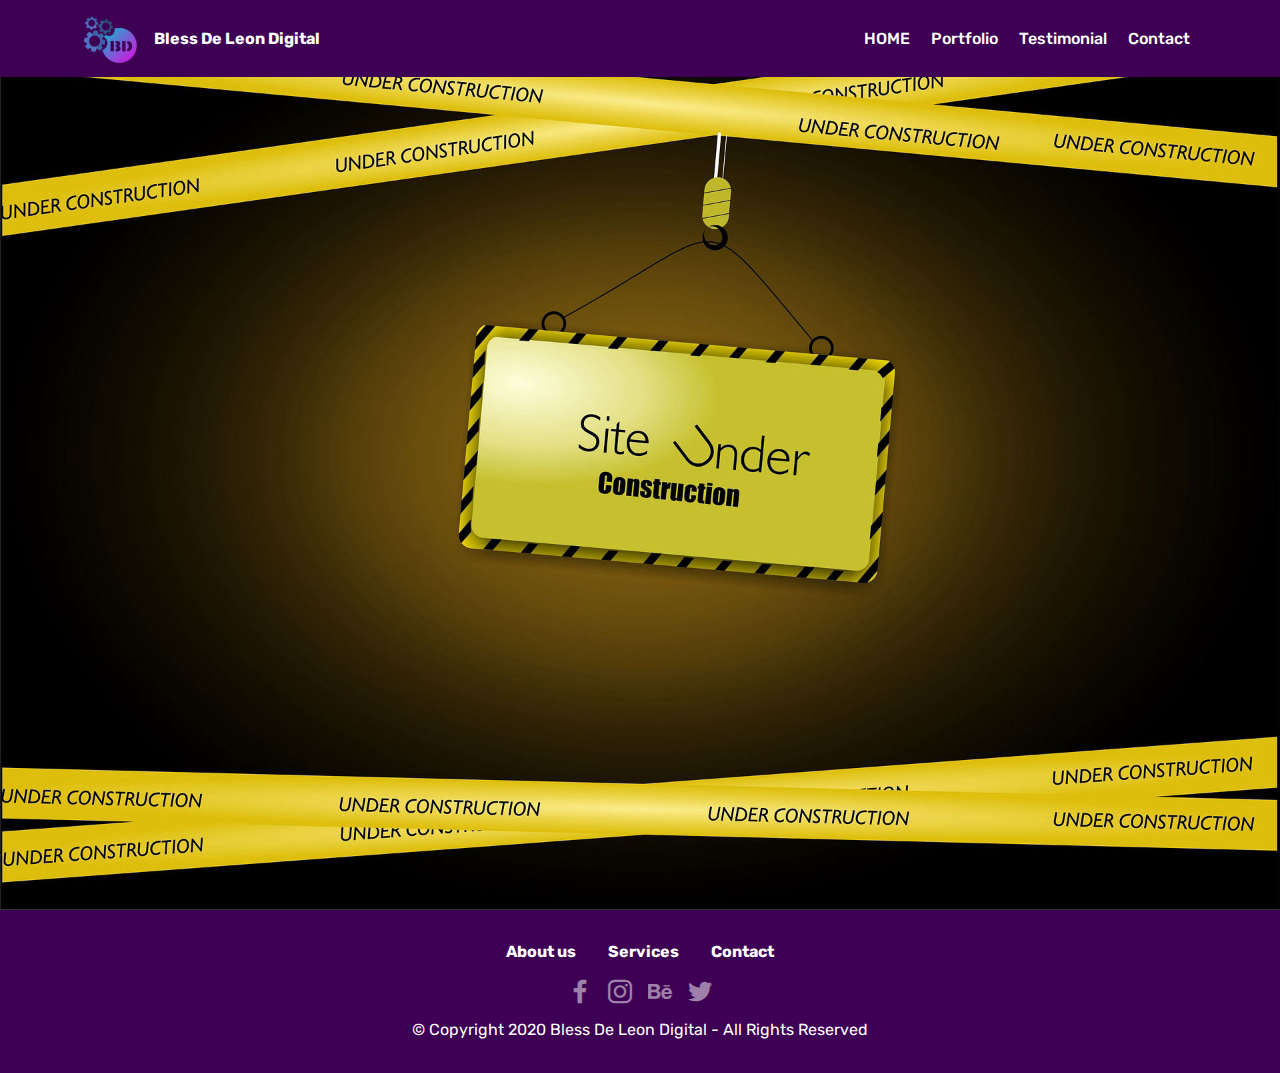
==== commit 6905bd1e: "create github pages" ====
--- a/page1.html
+++ b/page1.html
@@ -63,7 +63,7 @@
     </nav>
 </section>
 
-<section class="engine"><a href="https://mobirise.info/p">site templates free download</a></section><section class="cid-sbLqzYF6qo" id="image2-k">
+<section class="engine"><a href="https://mobirise.info/m">website design templates</a></section><section class="cid-sbLqzYF6qo" id="image2-k">
 
     
 
--- a/assets/mobirise/css/mbr-additional.css
+++ b/assets/mobirise/css/mbr-additional.css
@@ -1639,7 +1639,7 @@
 .cid-sbAxLrMV0X {
   padding-top: 30px;
   padding-bottom: 30px;
-  background-color: #1a0023;
+  background-color: #3d0054;
 }
 .cid-sbAxLrMV0X .row-links {
   width: 100%;
@@ -2148,7 +2148,7 @@
 .cid-sbAxLrMV0X {
   padding-top: 30px;
   padding-bottom: 30px;
-  background-color: #7e14cc;
+  background-color: #3d0054;
 }
 .cid-sbAxLrMV0X .row-links {
   width: 100%;
@@ -2657,7 +2657,7 @@
 .cid-sbAxLrMV0X {
   padding-top: 30px;
   padding-bottom: 30px;
-  background-color: #7e14cc;
+  background-color: #3d0054;
 }
 .cid-sbAxLrMV0X .row-links {
   width: 100%;
--- a/assets/mobirise/css/mbr-additional.css
+++ b/assets/mobirise/css/mbr-additional.css
@@ -1639,7 +1639,7 @@
 .cid-sbAxLrMV0X {
   padding-top: 30px;
   padding-bottom: 30px;
-  background-color: #1a0023;
+  background-color: #3d0054;
 }
 .cid-sbAxLrMV0X .row-links {
   width: 100%;
@@ -2148,7 +2148,7 @@
 .cid-sbAxLrMV0X {
   padding-top: 30px;
   padding-bottom: 30px;
-  background-color: #7e14cc;
+  background-color: #3d0054;
 }
 .cid-sbAxLrMV0X .row-links {
   width: 100%;
@@ -2657,7 +2657,7 @@
 .cid-sbAxLrMV0X {
   padding-top: 30px;
   padding-bottom: 30px;
-  background-color: #7e14cc;
+  background-color: #3d0054;
 }
 .cid-sbAxLrMV0X .row-links {
   width: 100%;
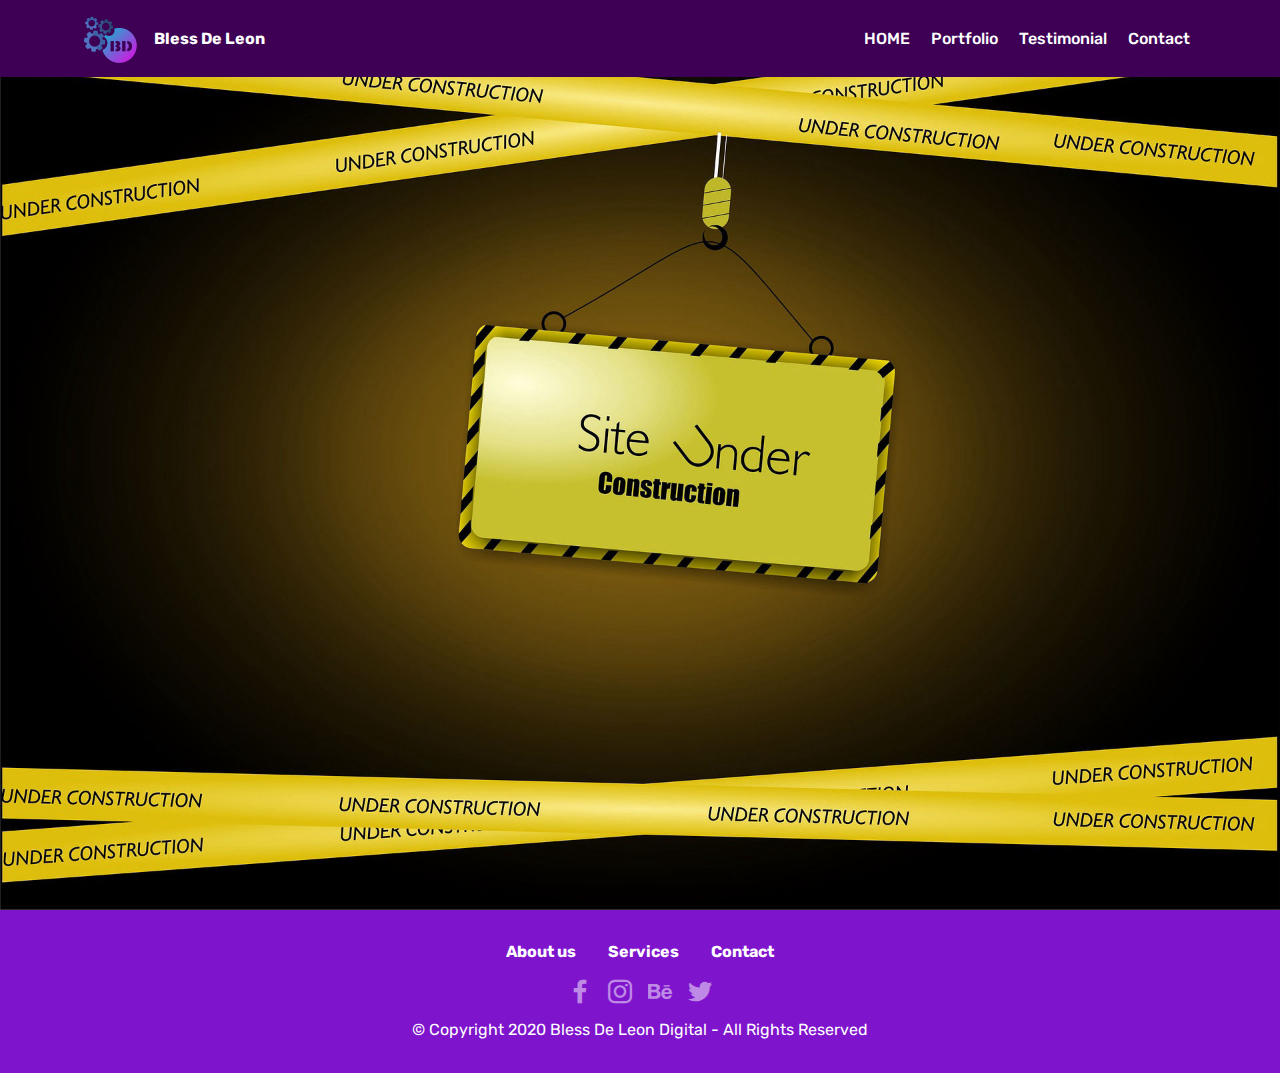
==== commit f5d9465c: "create github pages" ====
--- a/page1.html
+++ b/page1.html
@@ -46,7 +46,7 @@
                     </a>
                 </span>
                 <span class="navbar-caption-wrap"><a class="navbar-caption text-white display-4" href="index.html">
-                        Bless De Leon Digital</a></span>
+                        Bless De Leon</a></span>
             </div>
         </div>
         <div class="collapse navbar-collapse" id="navbarSupportedContent">
@@ -63,7 +63,7 @@
     </nav>
 </section>
 
-<section class="engine"><a href="https://mobirise.info/m">website design templates</a></section><section class="cid-sbLqzYF6qo" id="image2-k">
+<section class="engine"><a href="https://mobirise.info/f">simple web maker</a></section><section class="cid-sbLqzYF6qo" id="image2-k">
 
     
 
--- a/assets/mobirise/css/mbr-additional.css
+++ b/assets/mobirise/css/mbr-additional.css
@@ -1119,20 +1119,26 @@
 .cid-sbo96XzSv0 .dropdown-item:hover {
   color: #767676 !important;
 }
-.cid-sbobp0og7s {
-  background-image: url("../../../assets/images/home2-1920x1080.jpg");
-}
-.cid-sbobp0og7s H1 {
-  text-align: right;
+.cid-se29bBqLSk {
+  background-image: url("../../../assets/images/bg-website-1350x650.jpg");
+}
+.cid-se29bBqLSk .mbr-section-subtitle {
+  letter-spacing: .2rem;
+}
+.cid-se29bBqLSk .media-container-column {
+  background-color: #ffffff;
+}
+@media (max-width: 767px) {
+  .cid-se29bBqLSk .media-container-column {
+    padding: 1rem !important;
+  }
+}
+.cid-se29bBqLSk H1 {
   color: #7e14cc;
 }
-.cid-sbobp0og7s .mbr-text,
-.cid-sbobp0og7s .mbr-section-btn {
-  text-align: right;
-  color: #232323;
-}
-.cid-sbobp0og7s H3 {
-  color: #232323;
+.cid-se29bBqLSk .mbr-text,
+.cid-se29bBqLSk .mbr-section-btn {
+  color: #1a0023;
 }
 .cid-sbAEkBcbqD {
   padding-top: 30px;
@@ -2148,7 +2154,7 @@
 .cid-sbAxLrMV0X {
   padding-top: 30px;
   padding-bottom: 30px;
-  background-color: #3d0054;
+  background-color: #7e14cc;
 }
 .cid-sbAxLrMV0X .row-links {
   width: 100%;
@@ -2657,7 +2663,7 @@
 .cid-sbAxLrMV0X {
   padding-top: 30px;
   padding-bottom: 30px;
-  background-color: #3d0054;
+  background-color: #7e14cc;
 }
 .cid-sbAxLrMV0X .row-links {
   width: 100%;
--- a/assets/mobirise/css/mbr-additional.css
+++ b/assets/mobirise/css/mbr-additional.css
@@ -1119,20 +1119,26 @@
 .cid-sbo96XzSv0 .dropdown-item:hover {
   color: #767676 !important;
 }
-.cid-sbobp0og7s {
-  background-image: url("../../../assets/images/home2-1920x1080.jpg");
-}
-.cid-sbobp0og7s H1 {
-  text-align: right;
+.cid-se29bBqLSk {
+  background-image: url("../../../assets/images/bg-website-1350x650.jpg");
+}
+.cid-se29bBqLSk .mbr-section-subtitle {
+  letter-spacing: .2rem;
+}
+.cid-se29bBqLSk .media-container-column {
+  background-color: #ffffff;
+}
+@media (max-width: 767px) {
+  .cid-se29bBqLSk .media-container-column {
+    padding: 1rem !important;
+  }
+}
+.cid-se29bBqLSk H1 {
   color: #7e14cc;
 }
-.cid-sbobp0og7s .mbr-text,
-.cid-sbobp0og7s .mbr-section-btn {
-  text-align: right;
-  color: #232323;
-}
-.cid-sbobp0og7s H3 {
-  color: #232323;
+.cid-se29bBqLSk .mbr-text,
+.cid-se29bBqLSk .mbr-section-btn {
+  color: #1a0023;
 }
 .cid-sbAEkBcbqD {
   padding-top: 30px;
@@ -2148,7 +2154,7 @@
 .cid-sbAxLrMV0X {
   padding-top: 30px;
   padding-bottom: 30px;
-  background-color: #3d0054;
+  background-color: #7e14cc;
 }
 .cid-sbAxLrMV0X .row-links {
   width: 100%;
@@ -2657,7 +2663,7 @@
 .cid-sbAxLrMV0X {
   padding-top: 30px;
   padding-bottom: 30px;
-  background-color: #3d0054;
+  background-color: #7e14cc;
 }
 .cid-sbAxLrMV0X .row-links {
   width: 100%;
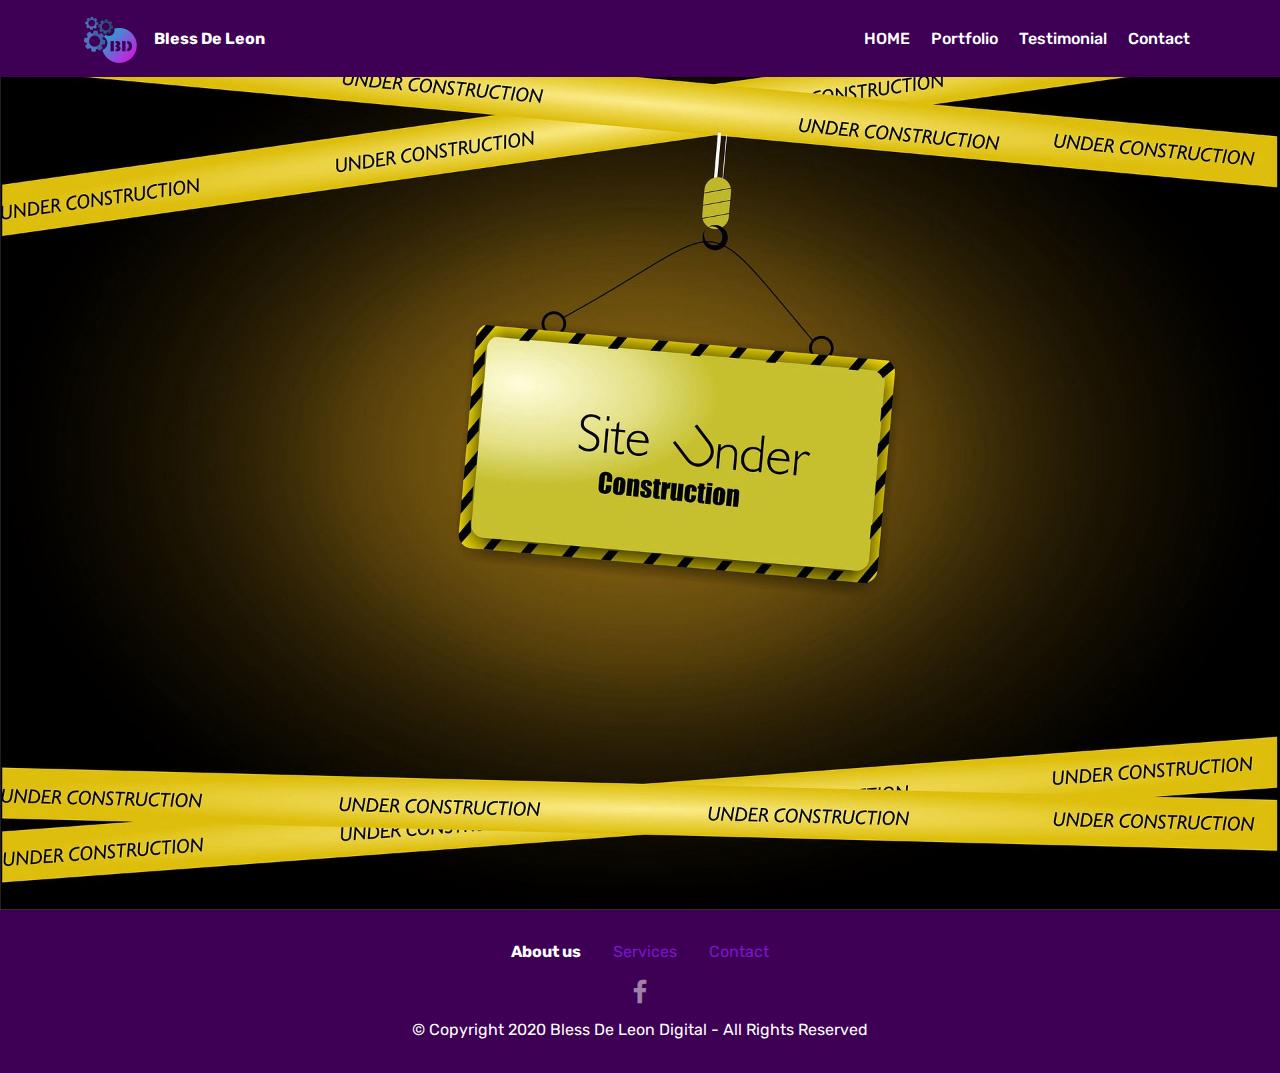
==== commit 15da9ba7: "create github pages" ====
--- a/page1.html
+++ b/page1.html
@@ -63,7 +63,7 @@
     </nav>
 </section>
 
-<section class="engine"><a href="https://mobirise.info/f">simple web maker</a></section><section class="cid-sbLqzYF6qo" id="image2-k">
+<section class="engine"><a href="https://mobirise.info/r">bootstrap templates</a></section><section class="cid-sbLqzYF6qo" id="image2-k">
 
     
 
@@ -91,8 +91,8 @@
                     
                     
                 <li class="foot-menu-item mbr-fonts-style display-7">
-                        <a class="text-white mbr-bold" href="#" target="_blank">About us</a>
-                    </li><li class="foot-menu-item mbr-fonts-style display-7"><strong>Services</strong></li><li class="foot-menu-item mbr-fonts-style display-7"><strong>Contact</strong></li></ul>
+                        <a class="text-white mbr-bold" href="index.html#features11-e" target="_blank">About us</a>
+                    </li><li class="foot-menu-item mbr-fonts-style display-7"><strong><a href="index.html#services1-3">Services</a></strong></li><li class="foot-menu-item mbr-fonts-style display-7"><strong><a href="index.html#contacts3-8">Contact</a></strong></li></ul>
             </div>
             <div class="row social-row">
                 <div class="social-list align-right pb-2">
@@ -102,20 +102,8 @@
                     
                     
                                     <div class="soc-item">
-                        <a href="https://twitter.com/mobirise" target="_blank">
+                        <a href="https://www.facebook.com/blessdeleondigital" target="_blank">
                             <span class="mbr-iconfont mbr-iconfont-social socicon-facebook socicon"></span>
-                        </a>
-                    </div><div class="soc-item">
-                        <a href="https://www.facebook.com/pages/Mobirise/1616226671953247" target="_blank">
-                            <span class="mbr-iconfont mbr-iconfont-social socicon-instagram socicon"></span>
-                        </a>
-                    </div><div class="soc-item">
-                        <a href="https://www.youtube.com/c/mobirise" target="_blank">
-                            <span class="mbr-iconfont mbr-iconfont-social socicon-behance socicon"></span>
-                        </a>
-                    </div><div class="soc-item">
-                        <a href="https://instagram.com/mobirise" target="_blank">
-                            <span class="mbr-iconfont mbr-iconfont-social socicon-twitter socicon"></span>
                         </a>
                     </div></div>
             </div>
--- a/assets/mobirise/css/mbr-additional.css
+++ b/assets/mobirise/css/mbr-additional.css
@@ -2154,7 +2154,7 @@
 .cid-sbAxLrMV0X {
   padding-top: 30px;
   padding-bottom: 30px;
-  background-color: #7e14cc;
+  background-color: #3d0054;
 }
 .cid-sbAxLrMV0X .row-links {
   width: 100%;
@@ -2663,7 +2663,7 @@
 .cid-sbAxLrMV0X {
   padding-top: 30px;
   padding-bottom: 30px;
-  background-color: #7e14cc;
+  background-color: #3d0054;
 }
 .cid-sbAxLrMV0X .row-links {
   width: 100%;
--- a/assets/mobirise/css/mbr-additional.css
+++ b/assets/mobirise/css/mbr-additional.css
@@ -2154,7 +2154,7 @@
 .cid-sbAxLrMV0X {
   padding-top: 30px;
   padding-bottom: 30px;
-  background-color: #7e14cc;
+  background-color: #3d0054;
 }
 .cid-sbAxLrMV0X .row-links {
   width: 100%;
@@ -2663,7 +2663,7 @@
 .cid-sbAxLrMV0X {
   padding-top: 30px;
   padding-bottom: 30px;
-  background-color: #7e14cc;
+  background-color: #3d0054;
 }
 .cid-sbAxLrMV0X .row-links {
   width: 100%;
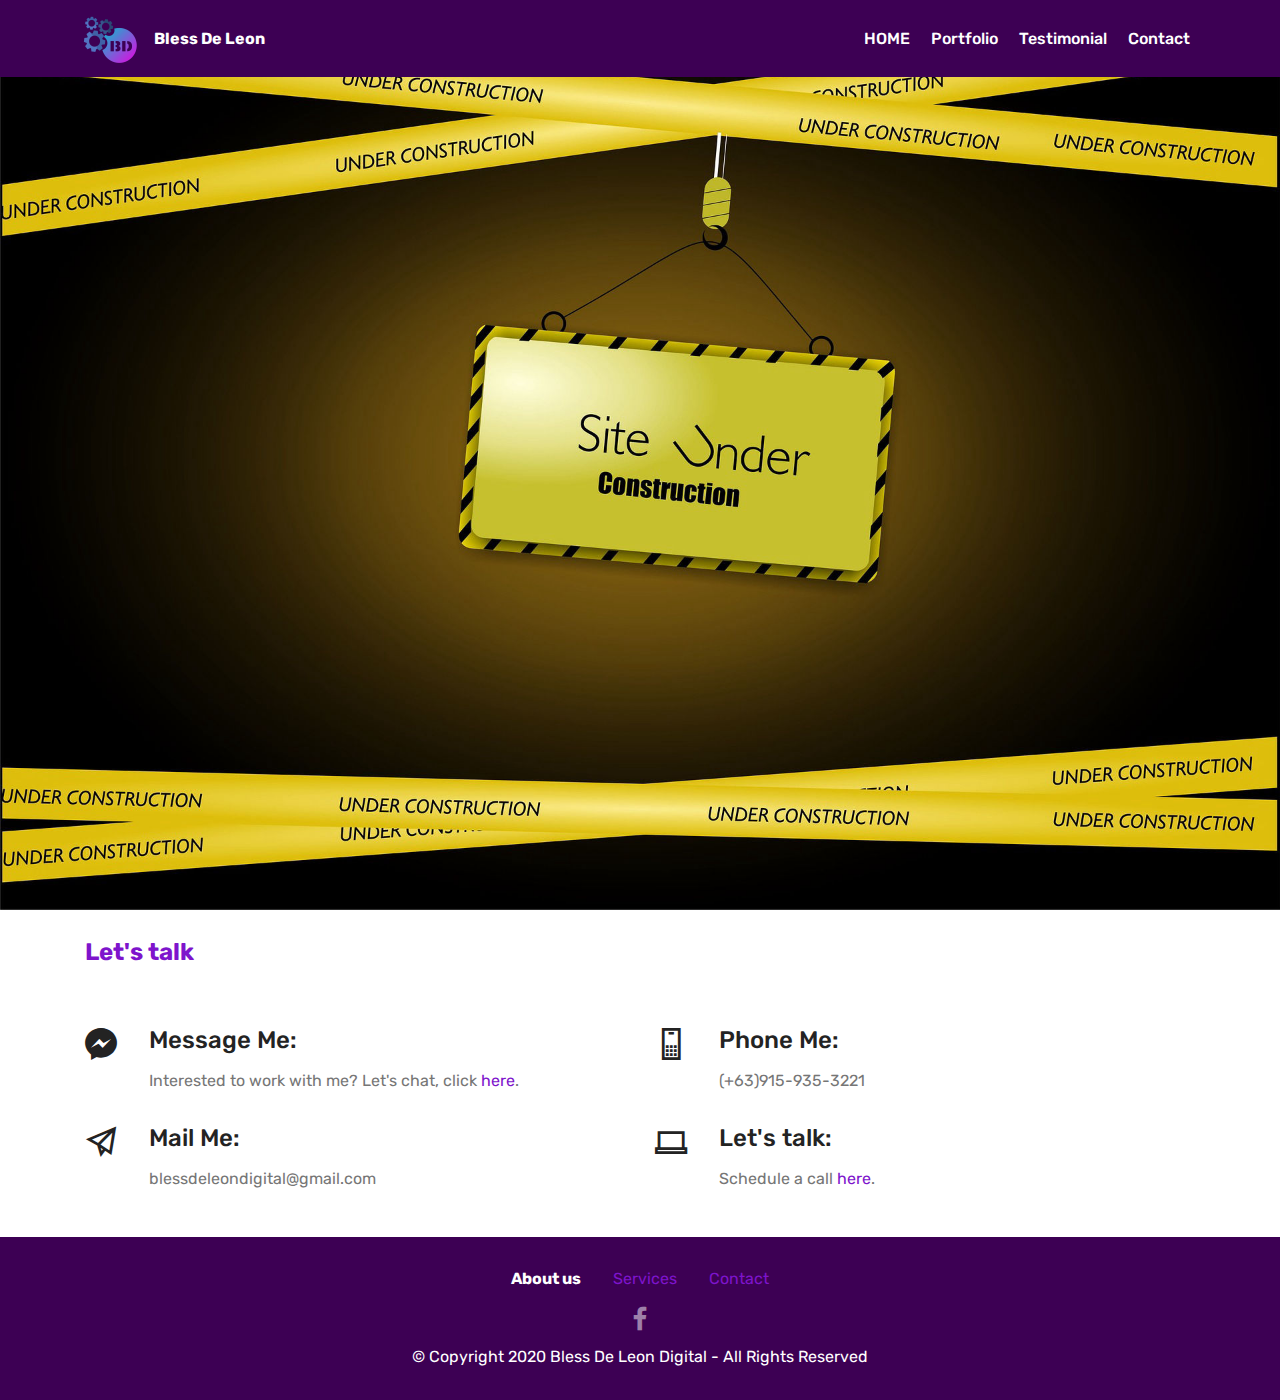
==== commit 26e2918e: "create github pages" ====
--- a/page1.html
+++ b/page1.html
@@ -7,10 +7,11 @@
   <meta name="generator" content="Mobirise v4.12.4, mobirise.com">
   <meta name="viewport" content="width=device-width, initial-scale=1, minimum-scale=1">
   <link rel="shortcut icon" href="assets/images/bd-removebg-preview-122x122.png" type="image/x-icon">
-  <meta name="description" content="Website Builder Description">
+  <meta name="description" content="My Portfolio">
   
   
   <title>Portfolio</title>
+  <link rel="stylesheet" href="assets/web/assets/mobirise-icons2/mobirise2.css">
   <link rel="stylesheet" href="assets/web/assets/mobirise-icons/mobirise-icons.css">
   <link rel="stylesheet" href="assets/bootstrap/css/bootstrap.min.css">
   <link rel="stylesheet" href="assets/bootstrap/css/bootstrap-grid.min.css">
@@ -63,7 +64,7 @@
     </nav>
 </section>
 
-<section class="engine"><a href="https://mobirise.info/r">bootstrap templates</a></section><section class="cid-sbLqzYF6qo" id="image2-k">
+<section class="engine"><a href="https://mobirise.info/e">make a site</a></section><section class="cid-sbLqzYF6qo" id="image2-k">
 
     
 
@@ -73,6 +74,81 @@
             
         </div>
     </figure>
+</section>
+
+<section class="mbr-section contacts3 cid-se93mmwx1z" id="contacts3-q">
+    <!---->
+    
+    <!---->
+    <!--Overlay-->
+    
+    <!--Container-->
+    <div class="container">
+        <div class="row">
+            <!--Titles-->
+            <div class="title col-12">
+                <h2 class="align-left mbr-fonts-style display-5"><strong>Let's talk</strong></h2>
+                
+            </div>
+            <div class="col-12">
+                <div class="row">
+                    <div class="col-12 col-md-6">
+                        <div class="wrapper">
+                            <span class="iconfont-wrapper">
+                                <span class="amp-iconfont icon fa-thumbs-o-up fa socicon-messenger socicon"></span>
+                            </span>
+                            <div class="b-info b-adress">
+                                <h5 class="align-left mbr-fonts-style display-5">
+                                    Message Me:
+                                </h5>
+                                <p class="mbr-text align-left mbr-fonts-style display-7">Interested to work with me? Let's chat, click <a href="https://www.facebook.com/blessdeleondigital" target="_blank">here</a>.</p>
+                            </div>
+                        </div>
+                    </div>
+                    <div class="col-12 col-md-6">
+                        <div class="wrapper">
+                            <span class="iconfont-wrapper">
+                                <span class="amp-iconfont icon fa-phone fa mobi-mbri-mobile mobi-mbri"></span>
+                            </span>
+                            <div class="b-info b-phone">
+                                <h5 class="align-left mbr-fonts-style display-5">
+                                    Phone Me:
+                                </h5>
+                                <p class="mbr-text align-left mbr-fonts-style display-7">(+63)915-935-3221</p>
+                            </div>
+                        </div>
+                    </div>
+                    <div class="col-12 col-md-6">
+                        <div class="wrapper">
+                            <span class="iconfont-wrapper">
+                                <span class="amp-iconfont icon fa-comment-o fa mobi-mbri-paper-plane mobi-mbri"></span>
+                            </span>
+                            <div class="b-info b-mail">
+                                <h5 class="align-left mbr-fonts-style display-5">
+                                    Mail Me:
+                                </h5>
+                                <p class="mbr-text align-left mbr-fonts-style display-7">
+                                    blessdeleondigital@gmail.com</p>
+                            </div>
+                        </div>
+                    </div>
+                    <div class="col-12 col-md-6">
+                        <div class="wrapper">
+                            <span class="iconfont-wrapper">
+                                <span class="amp-iconfont icon fa-th-large fa mobi-mbri-laptop mobi-mbri"></span>
+                            </span>
+                            <div class="b-info b-mail">
+                                <h5 class="align-left mbr-fonts-style display-5">
+                                    Let's talk:
+                                </h5>
+                                <p class="mbr-text align-left mbr-fonts-style display-7">Schedule a call <a href="https://calendly.com/blessdeleon/30min" target="_blank">here</a>.</p>
+                            </div>
+                        </div>
+                    </div>
+                </div>
+            </div>
+        </div>
+    </div>
 </section>
 
 <section once="footers" class="cid-sbAxLrMV0X" id="footer7-h">
@@ -121,10 +197,10 @@
   <script src="assets/popper/popper.min.js"></script>
   <script src="assets/bootstrap/js/bootstrap.min.js"></script>
   <script src="assets/tether/tether.min.js"></script>
-  <script src="assets/smoothscroll/smooth-scroll.js"></script>
   <script src="assets/dropdown/js/nav-dropdown.js"></script>
   <script src="assets/dropdown/js/navbar-dropdown.js"></script>
   <script src="assets/touchswipe/jquery.touch-swipe.min.js"></script>
+  <script src="assets/smoothscroll/smooth-scroll.js"></script>
   <script src="assets/theme/js/script.js"></script>
   
   
--- a/assets/web/assets/mobirise-icons2/mobirise2.css
+++ b/assets/web/assets/mobirise-icons2/mobirise2.css
@@ -0,0 +1,498 @@
+@font-face {
+  font-family: 'Moririse2';
+  font-display: swap;
+  src:  url('mobirise2.eot?f2bix4');
+  src:  url('mobirise2.eot?f2bix4#iefix') format('embedded-opentype'),
+    url('mobirise2.ttf?f2bix4') format('truetype'),
+    url('mobirise2.woff?f2bix4') format('woff'),
+    url('mobirise2.svg?f2bix4#mobirise2') format('svg');
+  font-weight: normal;
+  font-style: normal;
+}
+
+[class^="mobi-"], [class*=" mobi-"] {
+  /* use !important to prevent issues with browser extensions that change fonts */
+  font-family: 'Moririse2' !important;
+  speak: none;
+  font-style: normal;
+  font-weight: normal;
+  font-variant: normal;
+  text-transform: none;
+  line-height: 1;
+
+  /* Better Font Rendering =========== */
+  -webkit-font-smoothing: antialiased;
+  -moz-osx-font-smoothing: grayscale;
+}
+
+.mobi-mbri-add-submenu:before {
+  content: "\e900";
+}
+.mobi-mbri-alert:before {
+  content: "\e901";
+}
+.mobi-mbri-align-center:before {
+  content: "\e902";
+}
+.mobi-mbri-align-justify:before {
+  content: "\e903";
+}
+.mobi-mbri-align-left:before {
+  content: "\e904";
+}
+.mobi-mbri-align-right:before {
+  content: "\e905";
+}
+.mobi-mbri-android:before {
+  content: "\e906";
+}
+.mobi-mbri-apple:before {
+  content: "\e907";
+}
+.mobi-mbri-arrow-down:before {
+  content: "\e908";
+}
+.mobi-mbri-arrow-next:before {
+  content: "\e909";
+}
+.mobi-mbri-arrow-prev:before {
+  content: "\e90a";
+}
+.mobi-mbri-arrow-up:before {
+  content: "\e90b";
+}
+.mobi-mbri-bold:before {
+  content: "\e90c";
+}
+.mobi-mbri-bookmark:before {
+  content: "\e90d";
+}
+.mobi-mbri-bootstrap:before {
+  content: "\e90e";
+}
+.mobi-mbri-briefcase:before {
+  content: "\e90f";
+}
+.mobi-mbri-browse:before {
+  content: "\e910";
+}
+.mobi-mbri-bulleted-list:before {
+  content: "\e911";
+}
+.mobi-mbri-calendar:before {
+  content: "\e912";
+}
+.mobi-mbri-camera:before {
+  content: "\e913";
+}
+.mobi-mbri-cart-add:before {
+  content: "\e914";
+}
+.mobi-mbri-cart-full:before {
+  content: "\e915";
+}
+.mobi-mbri-cash:before {
+  content: "\e916";
+}
+.mobi-mbri-change-style:before {
+  content: "\e917";
+}
+.mobi-mbri-chat:before {
+  content: "\e918";
+}
+.mobi-mbri-clock:before {
+  content: "\e919";
+}
+.mobi-mbri-close:before {
+  content: "\e91a";
+}
+.mobi-mbri-cloud:before {
+  content: "\e91b";
+}
+.mobi-mbri-code:before {
+  content: "\e91c";
+}
+.mobi-mbri-contact-form:before {
+  content: "\e91d";
+}
+.mobi-mbri-credit-card:before {
+  content: "\e91e";
+}
+.mobi-mbri-cursor-click:before {
+  content: "\e91f";
+}
+.mobi-mbri-cust-feedback:before {
+  content: "\e920";
+}
+.mobi-mbri-database:before {
+  content: "\e921";
+}
+.mobi-mbri-delivery:before {
+  content: "\e922";
+}
+.mobi-mbri-desktop:before {
+  content: "\e923";
+}
+.mobi-mbri-devices:before {
+  content: "\e924";
+}
+.mobi-mbri-down:before {
+  content: "\e925";
+}
+.mobi-mbri-download-2:before {
+  content: "\e926";
+}
+.mobi-mbri-download:before {
+  content: "\e927";
+}
+.mobi-mbri-drag-n-drop-2:before {
+  content: "\e928";
+}
+.mobi-mbri-drag-n-drop:before {
+  content: "\e929";
+}
+.mobi-mbri-edit-2:before {
+  content: "\e92a";
+}
+.mobi-mbri-edit:before {
+  content: "\e92b";
+}
+.mobi-mbri-error:before {
+  content: "\e92c";
+}
+.mobi-mbri-extension:before {
+  content: "\e92d";
+}
+.mobi-mbri-features:before {
+  content: "\e92e";
+}
+.mobi-mbri-file:before {
+  content: "\e92f";
+}
+.mobi-mbri-flag:before {
+  content: "\e930";
+}
+.mobi-mbri-folder:before {
+  content: "\e931";
+}
+.mobi-mbri-gift:before {
+  content: "\e932";
+}
+.mobi-mbri-github:before {
+  content: "\e933";
+}
+.mobi-mbri-globe-2:before {
+  content: "\e934";
+}
+.mobi-mbri-globe:before {
+  content: "\e935";
+}
+.mobi-mbri-growing-chart:before {
+  content: "\e936";
+}
+.mobi-mbri-hearth:before {
+  content: "\e937";
+}
+.mobi-mbri-help:before {
+  content: "\e938";
+}
+.mobi-mbri-home:before {
+  content: "\e939";
+}
+.mobi-mbri-hot-cup:before {
+  content: "\e93a";
+}
+.mobi-mbri-idea:before {
+  content: "\e93b";
+}
+.mobi-mbri-image-gallery:before {
+  content: "\e93c";
+}
+.mobi-mbri-image-slider:before {
+  content: "\e93d";
+}
+.mobi-mbri-info:before {
+  content: "\e93e";
+}
+.mobi-mbri-italic:before {
+  content: "\e93f";
+}
+.mobi-mbri-key:before {
+  content: "\e940";
+}
+.mobi-mbri-laptop:before {
+  content: "\e941";
+}
+.mobi-mbri-layers:before {
+  content: "\e942";
+}
+.mobi-mbri-left-right:before {
+  content: "\e943";
+}
+.mobi-mbri-left:before {
+  content: "\e944";
+}
+.mobi-mbri-letter:before {
+  content: "\e945";
+}
+.mobi-mbri-like:before {
+  content: "\e946";
+}
+.mobi-mbri-link:before {
+  content: "\e947";
+}
+.mobi-mbri-lock:before {
+  content: "\e948";
+}
+.mobi-mbri-login:before {
+  content: "\e949";
+}
+.mobi-mbri-logout:before {
+  content: "\e94a";
+}
+.mobi-mbri-magic-stick:before {
+  content: "\e94b";
+}
+.mobi-mbri-map-pin:before {
+  content: "\e94c";
+}
+.mobi-mbri-menu:before {
+  content: "\e94d";
+}
+.mobi-mbri-mobile-2:before {
+  content: "\e94e";
+}
+.mobi-mbri-mobile-horizontal:before {
+  content: "\e94f";
+}
+.mobi-mbri-mobile:before {
+  content: "\e950";
+}
+.mobi-mbri-mobirise:before {
+  content: "\e951";
+}
+.mobi-mbri-more-horizontal:before {
+  content: "\e952";
+}
+.mobi-mbri-more-vertical:before {
+  content: "\e953";
+}
+.mobi-mbri-music:before {
+  content: "\e954";
+}
+.mobi-mbri-new-file:before {
+  content: "\e955";
+}
+.mobi-mbri-numbered-list:before {
+  content: "\e956";
+}
+.mobi-mbri-opened-folder:before {
+  content: "\e957";
+}
+.mobi-mbri-pages:before {
+  content: "\e958";
+}
+.mobi-mbri-paper-plane:before {
+  content: "\e959";
+}
+.mobi-mbri-paperclip:before {
+  content: "\e95a";
+}
+.mobi-mbri-phone:before {
+  content: "\e95b";
+}
+.mobi-mbri-photo:before {
+  content: "\e95c";
+}
+.mobi-mbri-photos:before {
+  content: "\e95d";
+}
+.mobi-mbri-pin:before {
+  content: "\e95e";
+}
+.mobi-mbri-play:before {
+  content: "\e95f";
+}
+.mobi-mbri-plus:before {
+  content: "\e960";
+}
+.mobi-mbri-preview:before {
+  content: "\e961";
+}
+.mobi-mbri-print:before {
+  content: "\e962";
+}
+.mobi-mbri-protect:before {
+  content: "\e963";
+}
+.mobi-mbri-question:before {
+  content: "\e964";
+}
+.mobi-mbri-quote-left:before {
+  content: "\e965";
+}
+.mobi-mbri-quote-right:before {
+  content: "\e966";
+}
+.mobi-mbri-redo:before {
+  content: "\e967";
+}
+.mobi-mbri-refresh:before {
+  content: "\e968";
+}
+.mobi-mbri-responsive-2:before {
+  content: "\e969";
+}
+.mobi-mbri-responsive:before {
+  content: "\e96a";
+}
+.mobi-mbri-right:before {
+  content: "\e96b";
+}
+.mobi-mbri-rocket:before {
+  content: "\e96c";
+}
+.mobi-mbri-sad-face:before {
+  content: "\e96d";
+}
+.mobi-mbri-sale:before {
+  content: "\e96e";
+}
+.mobi-mbri-save:before {
+  content: "\e96f";
+}
+.mobi-mbri-search:before {
+  content: "\e970";
+}
+.mobi-mbri-setting-2:before {
+  content: "\e971";
+}
+.mobi-mbri-setting-3:before {
+  content: "\e972";
+}
+.mobi-mbri-setting:before {
+  content: "\e973";
+}
+.mobi-mbri-share:before {
+  content: "\e974";
+}
+.mobi-mbri-shopping-bag:before {
+  content: "\e975";
+}
+.mobi-mbri-shopping-basket:before {
+  content: "\e976";
+}
+.mobi-mbri-shopping-cart:before {
+  content: "\e977";
+}
+.mobi-mbri-sites:before {
+  content: "\e978";
+}
+.mobi-mbri-smile-face:before {
+  content: "\e979";
+}
+.mobi-mbri-speed:before {
+  content: "\e97a";
+}
+.mobi-mbri-star:before {
+  content: "\e97b";
+}
+.mobi-mbri-success:before {
+  content: "\e97c";
+}
+.mobi-mbri-sun:before {
+  content: "\e97d";
+}
+.mobi-mbri-sun2:before {
+  content: "\e97e";
+}
+.mobi-mbri-tablet-vertical:before {
+  content: "\e97f";
+}
+.mobi-mbri-tablet:before {
+  content: "\e980";
+}
+.mobi-mbri-target:before {
+  content: "\e981";
+}
+.mobi-mbri-timer:before {
+  content: "\e982";
+}
+.mobi-mbri-to-ftp:before {
+  content: "\e983";
+}
+.mobi-mbri-to-local-drive:before {
+  content: "\e984";
+}
+.mobi-mbri-touch-swipe:before {
+  content: "\e985";
+}
+.mobi-mbri-touch:before {
+  content: "\e986";
+}
+.mobi-mbri-trash:before {
+  content: "\e987";
+}
+.mobi-mbri-underline:before {
+  content: "\e988";
+}
+.mobi-mbri-undo:before {
+  content: "\e989";
+}
+.mobi-mbri-unlink:before {
+  content: "\e98a";
+}
+.mobi-mbri-unlock:before {
+  content: "\e98b";
+}
+.mobi-mbri-up-down:before {
+  content: "\e98c";
+}
+.mobi-mbri-up:before {
+  content: "\e98d";
+}
+.mobi-mbri-update:before {
+  content: "\e98e";
+}
+.mobi-mbri-upload-2:before {
+  content: "\e98f";
+}
+.mobi-mbri-upload:before {
+  content: "\e990";
+}
+.mobi-mbri-user-2:before {
+  content: "\e991";
+}
+.mobi-mbri-user:before {
+  content: "\e992";
+}
+.mobi-mbri-users:before {
+  content: "\e993";
+}
+.mobi-mbri-video-play:before {
+  content: "\e994";
+}
+.mobi-mbri-video:before {
+  content: "\e995";
+}
+.mobi-mbri-watch:before {
+  content: "\e996";
+}
+.mobi-mbri-website-theme-2:before {
+  content: "\e997";
+}
+.mobi-mbri-website-theme:before {
+  content: "\e998";
+}
+.mobi-mbri-wifi:before {
+  content: "\e999";
+}
+.mobi-mbri-windows:before {
+  content: "\e99a";
+}
+.mobi-mbri-zoom-in:before {
+  content: "\e99b";
+}
+.mobi-mbri-zoom-out:before {
+  content: "\e99c";
+}
--- a/assets/mobirise/css/mbr-additional.css
+++ b/assets/mobirise/css/mbr-additional.css
@@ -1219,7 +1219,7 @@
 }
 .cid-sboghCyVA3 {
   padding-top: 30px;
-  padding-bottom: 45px;
+  padding-bottom: 30px;
   background-color: #ffffff;
 }
 .cid-sboghCyVA3 h4 {
@@ -1605,8 +1605,8 @@
   color: #7e14cc;
 }
 .cid-sboxwvoSne {
-  padding-top: 90px;
-  padding-bottom: 90px;
+  padding-top: 30px;
+  padding-bottom: 30px;
   background-color: #ffffff;
 }
 .cid-sboxwvoSne .title {
@@ -2151,6 +2151,44 @@
     width: 100% !important;
   }
 }
+.cid-se93mmwx1z {
+  padding-top: 30px;
+  padding-bottom: 30px;
+  background-color: #ffffff;
+}
+.cid-se93mmwx1z .title {
+  padding-bottom: 2.5rem;
+}
+.cid-se93mmwx1z .mbr-text {
+  color: #767676;
+  margin: 0;
+  padding-top: 0.5rem;
+}
+.cid-se93mmwx1z .iconfont-wrapper {
+  display: flex;
+  align-items: center;
+  width: 2rem;
+  height: 2rem;
+  margin-right: 2rem;
+}
+.cid-se93mmwx1z .iconfont-wrapper .amp-iconfont {
+  font-size: 2rem;
+}
+.cid-se93mmwx1z .wrapper {
+  display: flex;
+  padding: 1rem 0;
+}
+.cid-se93mmwx1z .wrapper .b-info {
+  width: 100%;
+}
+@media (max-width: 767px) {
+  .cid-se93mmwx1z .iconfont-wrapper {
+    display: none;
+  }
+}
+.cid-se93mmwx1z H2 {
+  color: #7e14cc;
+}
 .cid-sbAxLrMV0X {
   padding-top: 30px;
   padding-bottom: 30px;
@@ -2251,6 +2289,44 @@
   .cid-sbLrcRhqA2 .image-block {
     width: 100% !important;
   }
+}
+.cid-se93xN3v4q {
+  padding-top: 30px;
+  padding-bottom: 30px;
+  background-color: #ffffff;
+}
+.cid-se93xN3v4q .title {
+  padding-bottom: 2.5rem;
+}
+.cid-se93xN3v4q .mbr-text {
+  color: #767676;
+  margin: 0;
+  padding-top: 0.5rem;
+}
+.cid-se93xN3v4q .iconfont-wrapper {
+  display: flex;
+  align-items: center;
+  width: 2rem;
+  height: 2rem;
+  margin-right: 2rem;
+}
+.cid-se93xN3v4q .iconfont-wrapper .amp-iconfont {
+  font-size: 2rem;
+}
+.cid-se93xN3v4q .wrapper {
+  display: flex;
+  padding: 1rem 0;
+}
+.cid-se93xN3v4q .wrapper .b-info {
+  width: 100%;
+}
+@media (max-width: 767px) {
+  .cid-se93xN3v4q .iconfont-wrapper {
+    display: none;
+  }
+}
+.cid-se93xN3v4q H2 {
+  color: #7e14cc;
 }
 .cid-sbo96XzSv0 .navbar {
   background: #3d0054;
--- a/assets/mobirise/css/mbr-additional.css
+++ b/assets/mobirise/css/mbr-additional.css
@@ -1219,7 +1219,7 @@
 }
 .cid-sboghCyVA3 {
   padding-top: 30px;
-  padding-bottom: 45px;
+  padding-bottom: 30px;
   background-color: #ffffff;
 }
 .cid-sboghCyVA3 h4 {
@@ -1605,8 +1605,8 @@
   color: #7e14cc;
 }
 .cid-sboxwvoSne {
-  padding-top: 90px;
-  padding-bottom: 90px;
+  padding-top: 30px;
+  padding-bottom: 30px;
   background-color: #ffffff;
 }
 .cid-sboxwvoSne .title {
@@ -2151,6 +2151,44 @@
     width: 100% !important;
   }
 }
+.cid-se93mmwx1z {
+  padding-top: 30px;
+  padding-bottom: 30px;
+  background-color: #ffffff;
+}
+.cid-se93mmwx1z .title {
+  padding-bottom: 2.5rem;
+}
+.cid-se93mmwx1z .mbr-text {
+  color: #767676;
+  margin: 0;
+  padding-top: 0.5rem;
+}
+.cid-se93mmwx1z .iconfont-wrapper {
+  display: flex;
+  align-items: center;
+  width: 2rem;
+  height: 2rem;
+  margin-right: 2rem;
+}
+.cid-se93mmwx1z .iconfont-wrapper .amp-iconfont {
+  font-size: 2rem;
+}
+.cid-se93mmwx1z .wrapper {
+  display: flex;
+  padding: 1rem 0;
+}
+.cid-se93mmwx1z .wrapper .b-info {
+  width: 100%;
+}
+@media (max-width: 767px) {
+  .cid-se93mmwx1z .iconfont-wrapper {
+    display: none;
+  }
+}
+.cid-se93mmwx1z H2 {
+  color: #7e14cc;
+}
 .cid-sbAxLrMV0X {
   padding-top: 30px;
   padding-bottom: 30px;
@@ -2251,6 +2289,44 @@
   .cid-sbLrcRhqA2 .image-block {
     width: 100% !important;
   }
+}
+.cid-se93xN3v4q {
+  padding-top: 30px;
+  padding-bottom: 30px;
+  background-color: #ffffff;
+}
+.cid-se93xN3v4q .title {
+  padding-bottom: 2.5rem;
+}
+.cid-se93xN3v4q .mbr-text {
+  color: #767676;
+  margin: 0;
+  padding-top: 0.5rem;
+}
+.cid-se93xN3v4q .iconfont-wrapper {
+  display: flex;
+  align-items: center;
+  width: 2rem;
+  height: 2rem;
+  margin-right: 2rem;
+}
+.cid-se93xN3v4q .iconfont-wrapper .amp-iconfont {
+  font-size: 2rem;
+}
+.cid-se93xN3v4q .wrapper {
+  display: flex;
+  padding: 1rem 0;
+}
+.cid-se93xN3v4q .wrapper .b-info {
+  width: 100%;
+}
+@media (max-width: 767px) {
+  .cid-se93xN3v4q .iconfont-wrapper {
+    display: none;
+  }
+}
+.cid-se93xN3v4q H2 {
+  color: #7e14cc;
 }
 .cid-sbo96XzSv0 .navbar {
   background: #3d0054;
